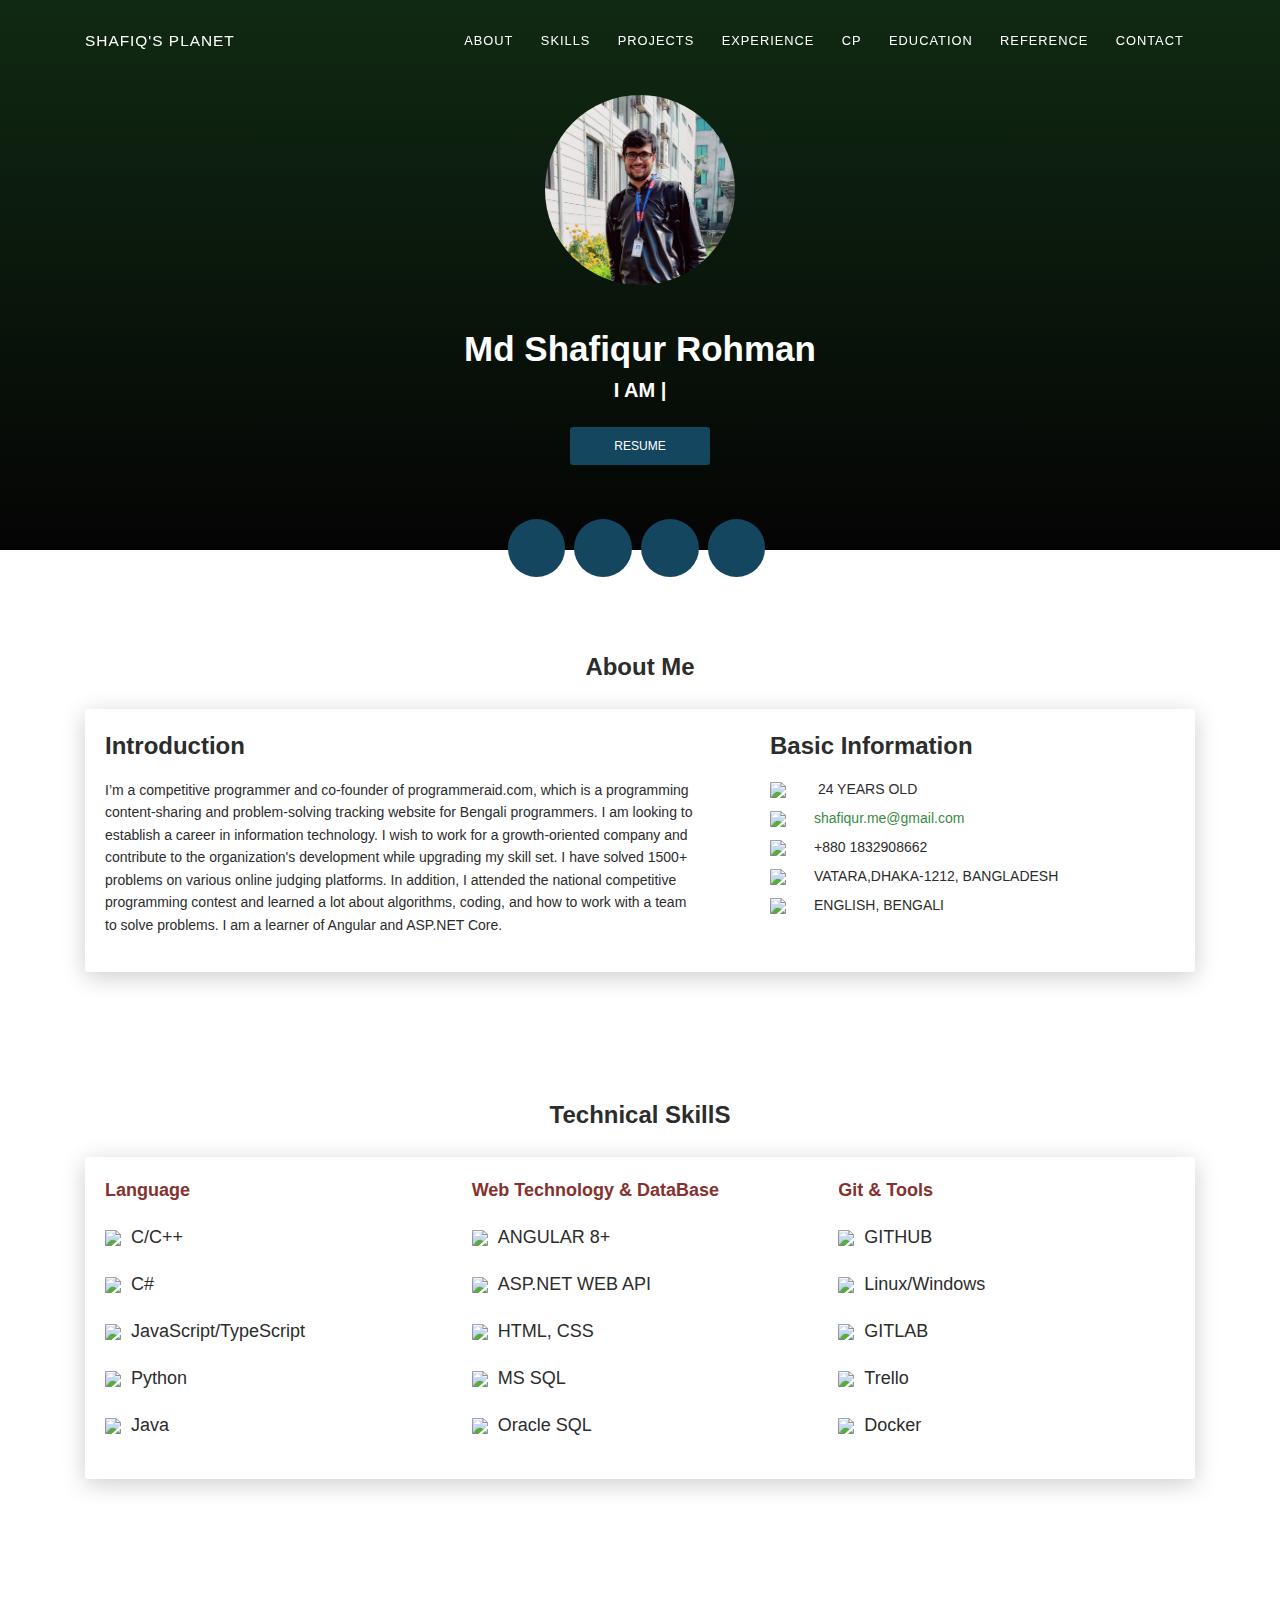
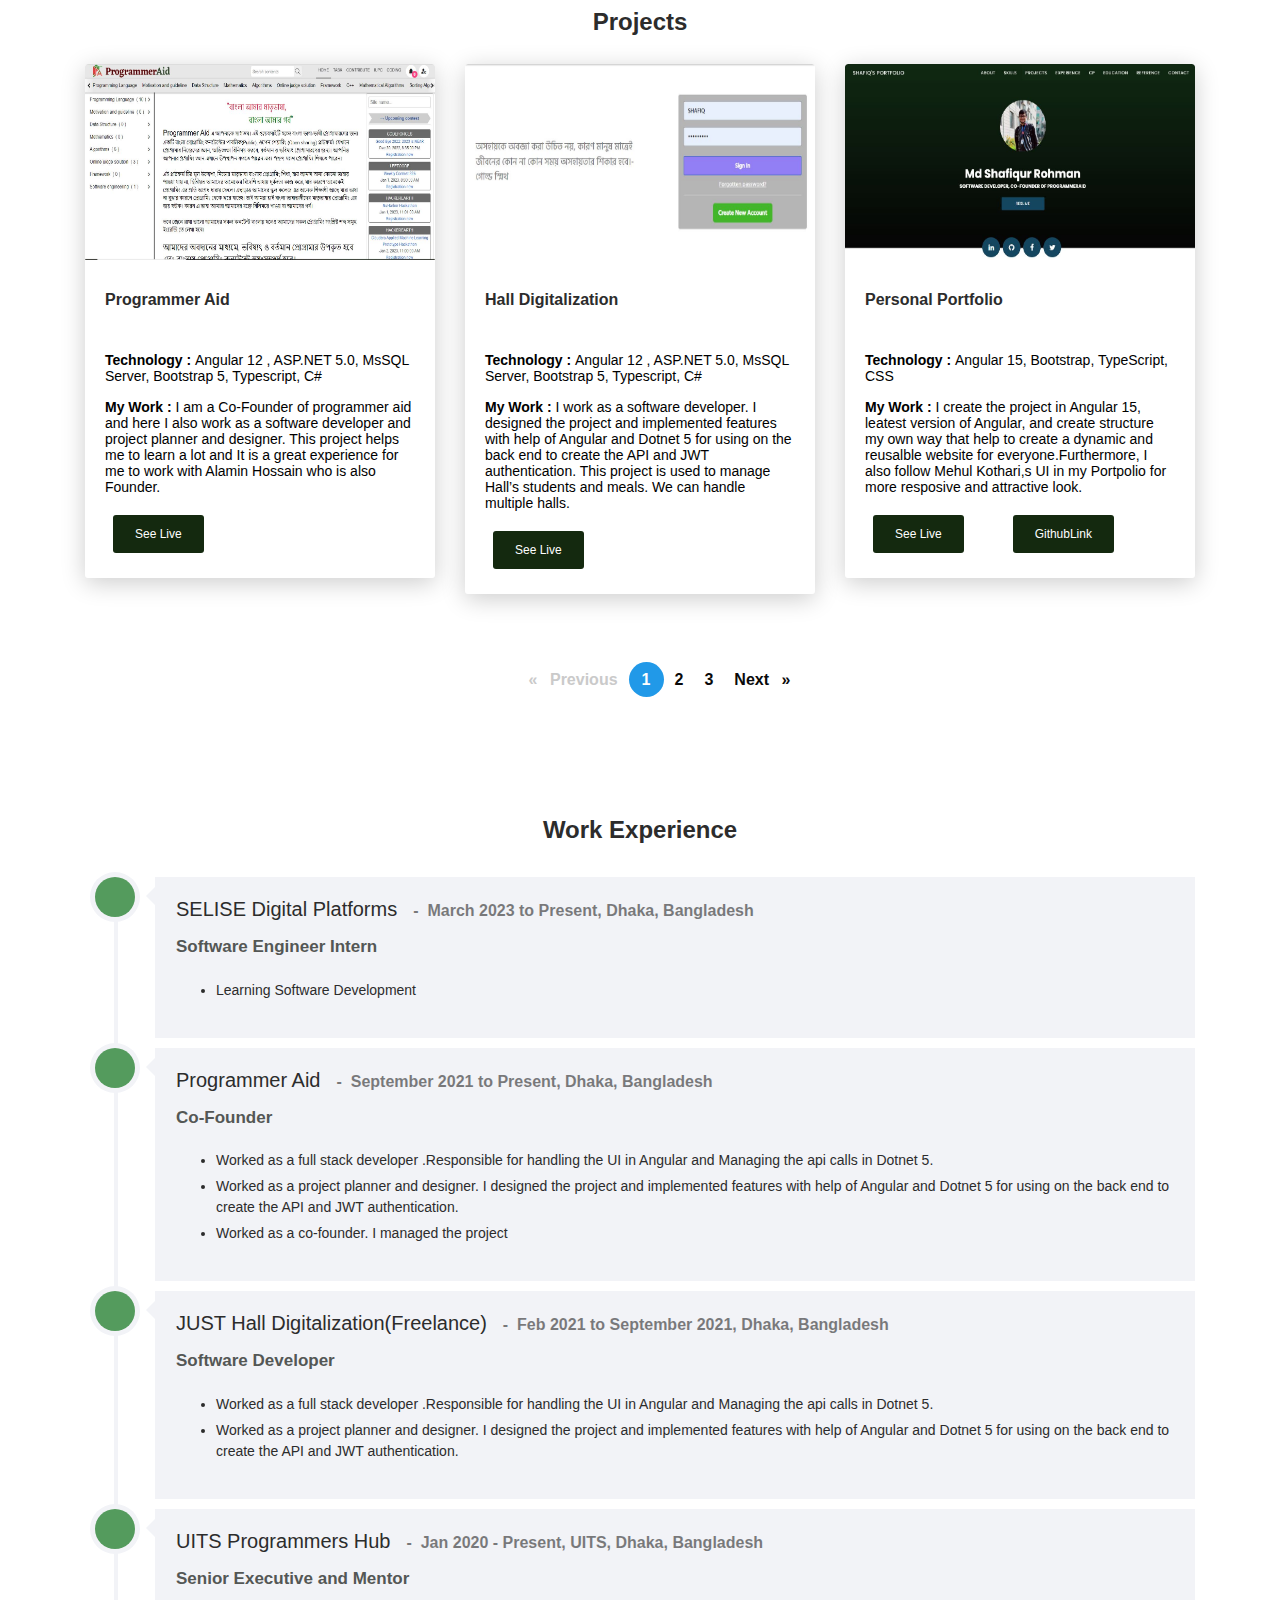
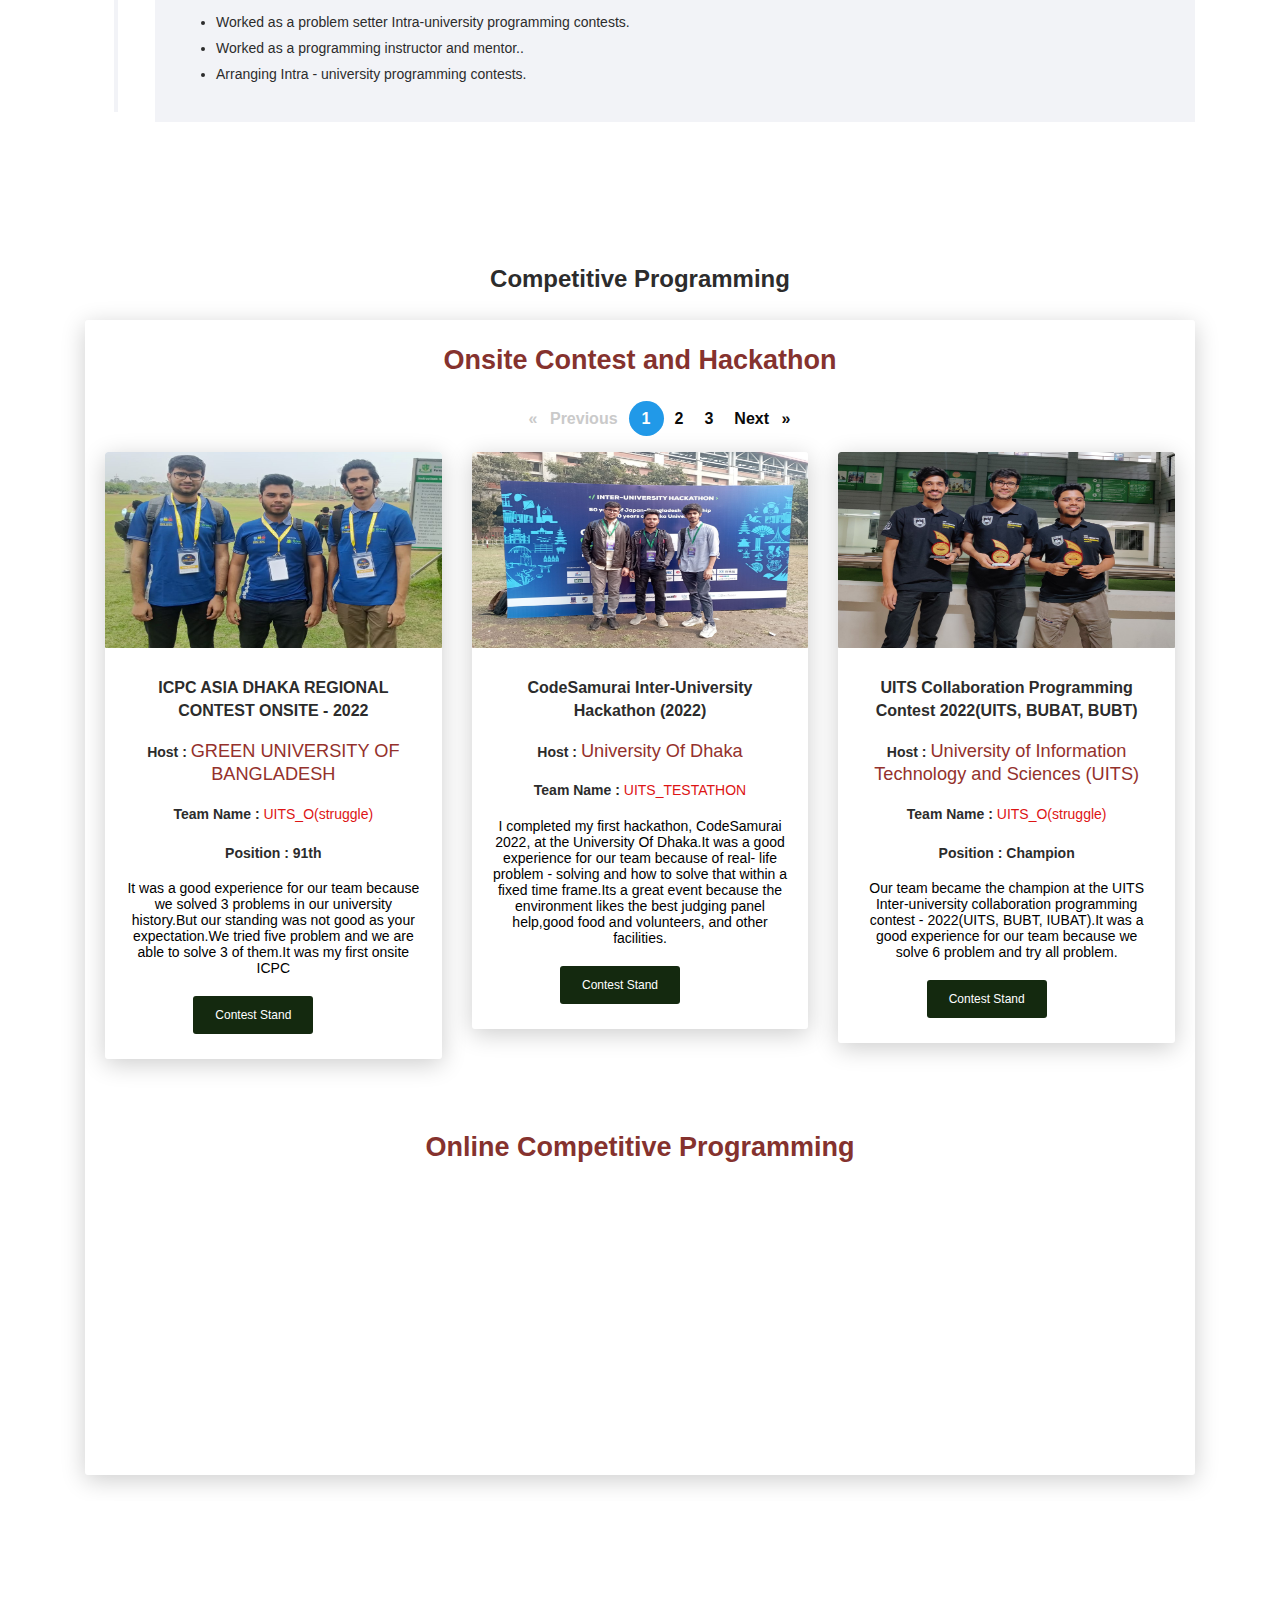
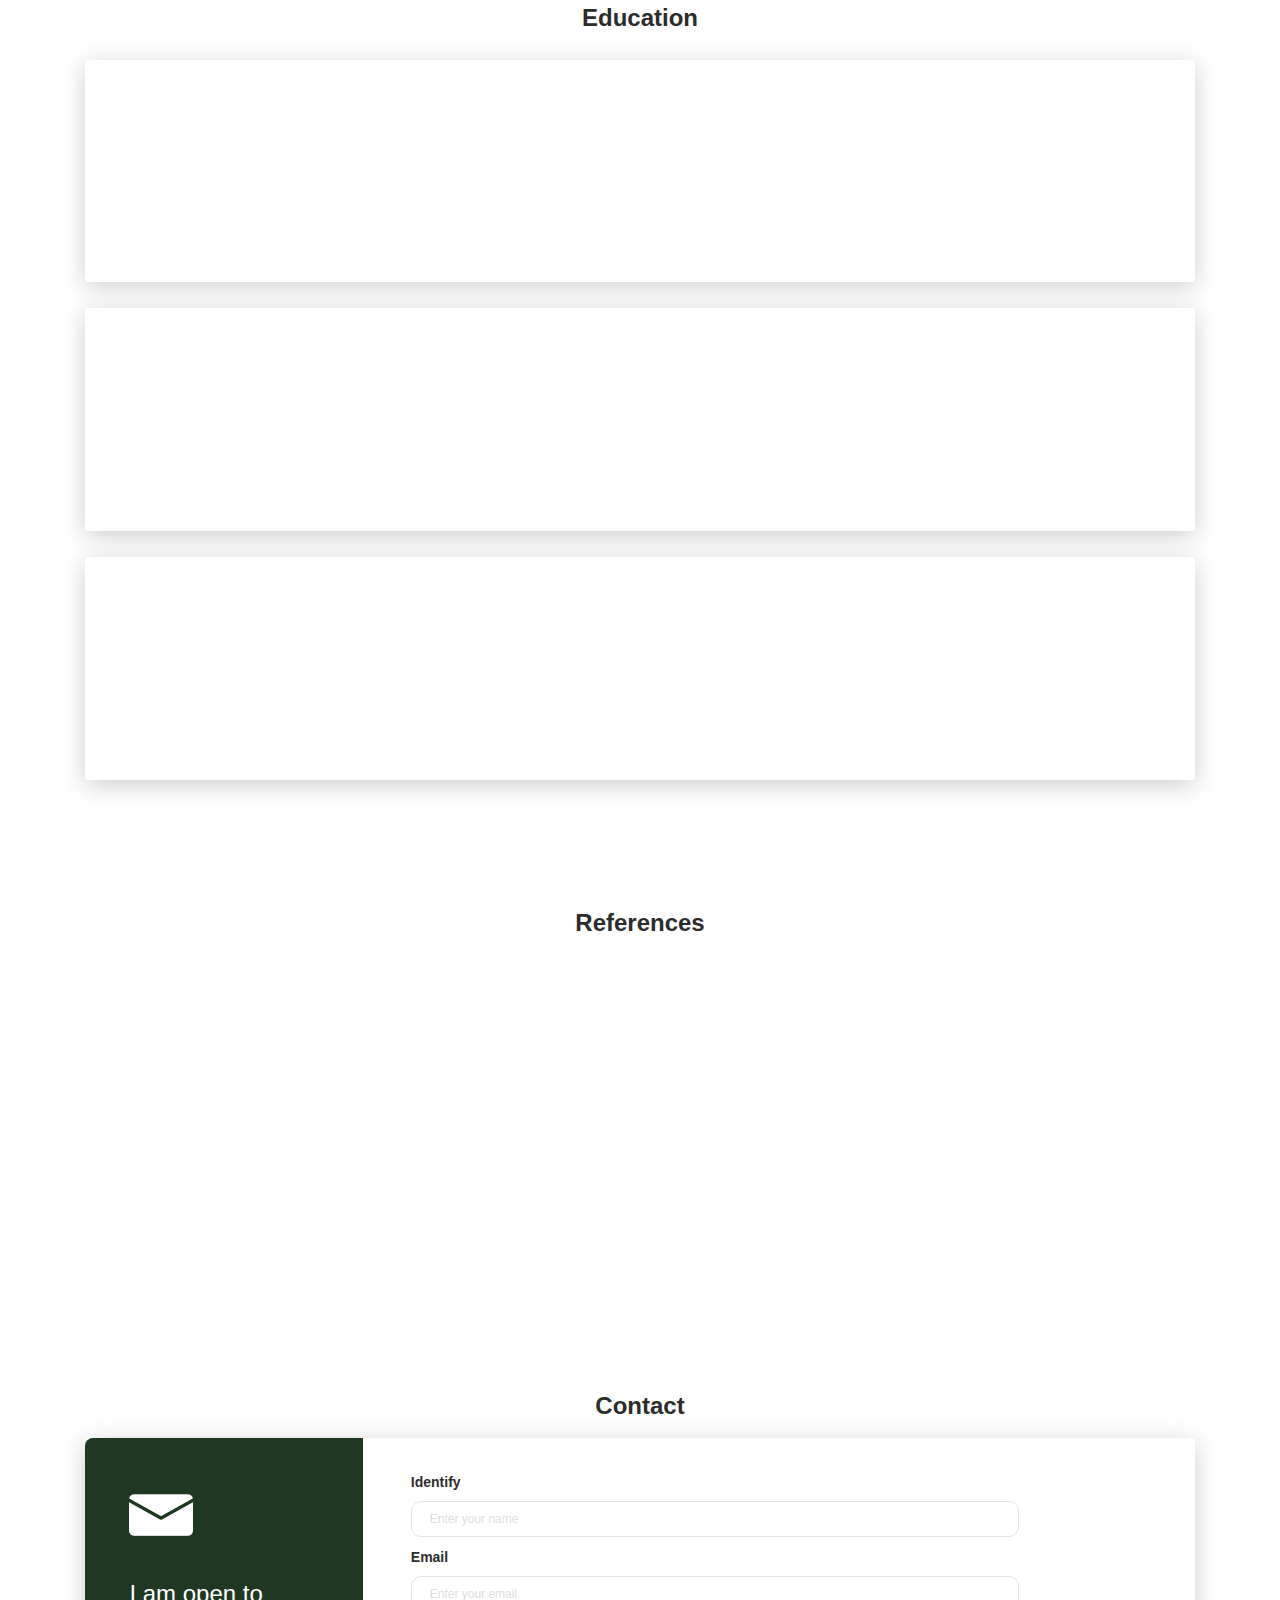
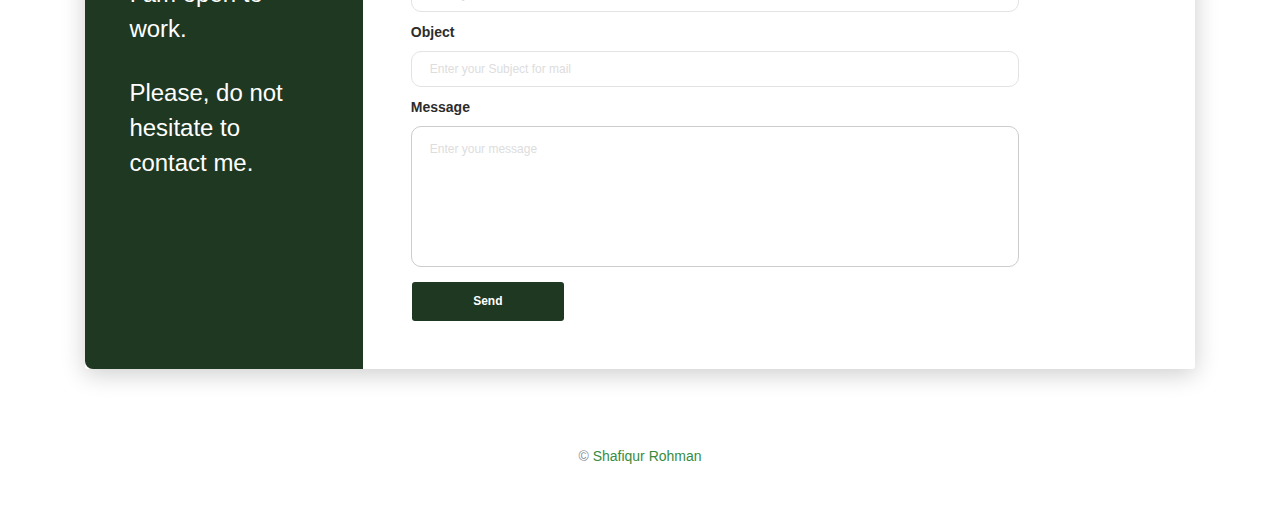
==== index.html @ e302a1bf "change" ====
<!DOCTYPE html><html lang="en"><head>
  <meta charset="utf-8">
  <title>Shafiqur Rohman's Portfolio | Co-founder of Programmer Aid </title>
  <base href="/">
  <meta name="viewport" content="width=device-width, initial-scale=1">
  <meta name="description" content="Shafiqur Rohman">
  <meta name="description" content="Shafiqur Rahman">
  <meta name="description" content="Programmer Aid">
  <meta name="description" content="Shafiqur Rohman's Portfolio | Software Developer | Co-founder of Programmer Aid">
  <meta name="keywords" content="portfolio, Angular-15, Personal Portfolio">
  <meta name="keywords" content="Shafiqur Rohman | Shafiqur Rahman">
  <meta property="og:title" content="Shafiqur Rohman's Portfolio | Software Developer | Co-founder of Programmer Aid ">
  <meta property="og:title" content="Shafiqur Rohman">
  <meta property="og:title" content="Shafiqur Rahman">
  <meta property="og:title" content="Programmer Aid">
  <meta property="og:type" content="website">
  <link href="https://maxcdn.bootstrapcdn.com/font-awesome/latest/css/font-awesome.min.css" rel="stylesheet">
  <link href="./assets/css/aos.css" rel="stylesheet" media="print" onload="this.media='all'"><noscript><link rel="stylesheet" href="./assets/css/aos.css"></noscript>
  <style>@media print{*,::after,::before{text-shadow:none!important;box-shadow:none!important}}html{box-sizing:border-box;font-family:sans-serif;line-height:1.15;-webkit-text-size-adjust:100%;-ms-text-size-adjust:100%;-ms-overflow-style:scrollbar;-webkit-tap-highlight-color:transparent}*,::after,::before{box-sizing:inherit}@-ms-viewport{width:device-width}body{margin:0;font-family:-apple-system,BlinkMacSystemFont,"Segoe UI",Roboto,"Helvetica Neue",Arial,sans-serif;font-size:1rem;font-weight:400;line-height:1.5;color:#212529;background-color:#fff}@-webkit-keyframes progress-bar-stripes{from{background-position:1rem 0}to{background-position:0 0}}</style><link href="./assets/css/bootstrap.min.css" rel="stylesheet" media="print" onload="this.media='all'"><noscript><link rel="stylesheet" href="./assets/css/bootstrap.min.css"></noscript>
  <style>body{color:#2c2c2c;font-size:14px;font-family:"Montserrat", "Helvetica Neue", Arial, sans-serif;-moz-osx-font-smoothing:grayscale;-webkit-font-smoothing:antialiased}@-webkit-keyframes nc-icon-spin{0%{-webkit-transform:rotate(0deg)}100%{-webkit-transform:rotate(360deg)}}@media screen and (max-width: 991px){@-webkit-keyframes topbar-x{0%{top:0px;-webkit-transform:rotate(0deg)}45%{top:6px;-webkit-transform:rotate(145deg)}75%{-webkit-transform:rotate(130deg)}100%{-webkit-transform:rotate(135deg)}}@-webkit-keyframes topbar-back{0%{top:6px;-webkit-transform:rotate(135deg)}45%{-webkit-transform:rotate(-10deg)}75%{-webkit-transform:rotate(5deg)}100%{top:0px;-webkit-transform:rotate(0)}}@-webkit-keyframes bottombar-x{0%{bottom:0px;-webkit-transform:rotate(0deg)}45%{bottom:6px;-webkit-transform:rotate(-145deg)}75%{-webkit-transform:rotate(-130deg)}100%{-webkit-transform:rotate(-135deg)}}@-webkit-keyframes bottombar-back{0%{bottom:6px;-webkit-transform:rotate(-135deg)}45%{-webkit-transform:rotate(10deg)}75%{-webkit-transform:rotate(-5deg)}100%{bottom:0px;-webkit-transform:rotate(0)}}@-webkit-keyframes fadeIn{0%{opacity:0}100%{opacity:1}}@-webkit-keyframes topbar-x{0%{top:0px;-webkit-transform:rotate(0deg)}45%{top:6px;-webkit-transform:rotate(145deg)}75%{-webkit-transform:rotate(130deg)}100%{-webkit-transform:rotate(135deg)}}@-webkit-keyframes topbar-back{0%{top:6px;-webkit-transform:rotate(135deg)}45%{-webkit-transform:rotate(-10deg)}75%{-webkit-transform:rotate(5deg)}100%{top:0px;-webkit-transform:rotate(0)}}@-webkit-keyframes bottombar-x{0%{bottom:0px;-webkit-transform:rotate(0deg)}45%{bottom:6px;-webkit-transform:rotate(-145deg)}75%{-webkit-transform:rotate(-130deg)}100%{-webkit-transform:rotate(-135deg)}}@-webkit-keyframes bottombar-back{0%{bottom:6px;-webkit-transform:rotate(-135deg)}45%{-webkit-transform:rotate(10deg)}75%{-webkit-transform:rotate(-5deg)}100%{bottom:0px;-webkit-transform:rotate(0)}}@-webkit-keyframes fadeIn{0%{opacity:0}100%{opacity:1}}}@media screen and (min-width: 992px){@-webkit-keyframes topbar-x{0%{top:0px;-webkit-transform:rotate(0deg)}45%{top:6px;-webkit-transform:rotate(145deg)}75%{-webkit-transform:rotate(130deg)}100%{-webkit-transform:rotate(135deg)}}@-webkit-keyframes topbar-back{0%{top:6px;-webkit-transform:rotate(135deg)}45%{-webkit-transform:rotate(-10deg)}75%{-webkit-transform:rotate(5deg)}100%{top:0px;-webkit-transform:rotate(0)}}@-webkit-keyframes bottombar-x{0%{bottom:0px;-webkit-transform:rotate(0deg)}45%{bottom:6px;-webkit-transform:rotate(-145deg)}75%{-webkit-transform:rotate(-130deg)}100%{-webkit-transform:rotate(-135deg)}}@-webkit-keyframes bottombar-back{0%{bottom:6px;-webkit-transform:rotate(-135deg)}45%{-webkit-transform:rotate(10deg)}75%{-webkit-transform:rotate(-5deg)}100%{bottom:0px;-webkit-transform:rotate(0)}}@-webkit-keyframes fadeIn{0%{opacity:0}100%{opacity:1}}}@-webkit-keyframes pulsate{0%{-webkit-transform:scale(0.6, 0.6);transform:scale(0.6, 0.6);opacity:0.0}50%{opacity:1.0}100%{-webkit-transform:scale(1, 1);transform:scale(1, 1);opacity:0.0}}</style><link href="./assets/css/main.css" rel="stylesheet" media="print" onload="this.media='all'"><noscript><link rel="stylesheet" href="./assets/css/main.css"></noscript>
  <link rel="icon" type="image/x-icon" href="assets/images/favicon.ico">
  <link rel="preconnect" href="https://fonts.googleapis.com">
  <link rel="preconnect" href="https://fonts.gstatic.com" crossorigin="">
  <style type="text/css">@font-face{font-family:'Poppins';font-style:italic;font-weight:400;font-display:swap;src:url(https://fonts.gstatic.com/s/poppins/v20/pxiGyp8kv8JHgFVrJJLucXtAOvWDSHFF.woff2) format('woff2');unicode-range:U+0900-097F, U+1CD0-1CF9, U+200C-200D, U+20A8, U+20B9, U+25CC, U+A830-A839, U+A8E0-A8FF;}@font-face{font-family:'Poppins';font-style:italic;font-weight:400;font-display:swap;src:url(https://fonts.gstatic.com/s/poppins/v20/pxiGyp8kv8JHgFVrJJLufntAOvWDSHFF.woff2) format('woff2');unicode-range:U+0100-02AF, U+0304, U+0308, U+0329, U+1E00-1E9F, U+1EF2-1EFF, U+2020, U+20A0-20AB, U+20AD-20CF, U+2113, U+2C60-2C7F, U+A720-A7FF;}@font-face{font-family:'Poppins';font-style:italic;font-weight:400;font-display:swap;src:url(https://fonts.gstatic.com/s/poppins/v20/pxiGyp8kv8JHgFVrJJLucHtAOvWDSA.woff2) format('woff2');unicode-range:U+0000-00FF, U+0131, U+0152-0153, U+02BB-02BC, U+02C6, U+02DA, U+02DC, U+0304, U+0308, U+0329, U+2000-206F, U+2074, U+20AC, U+2122, U+2191, U+2193, U+2212, U+2215, U+FEFF, U+FFFD;}@font-face{font-family:'Poppins';font-style:italic;font-weight:500;font-display:swap;src:url(https://fonts.gstatic.com/s/poppins/v20/pxiDyp8kv8JHgFVrJJLmg1hVFteOYktMqlap.woff2) format('woff2');unicode-range:U+0900-097F, U+1CD0-1CF9, U+200C-200D, U+20A8, U+20B9, U+25CC, U+A830-A839, U+A8E0-A8FF;}@font-face{font-family:'Poppins';font-style:italic;font-weight:500;font-display:swap;src:url(https://fonts.gstatic.com/s/poppins/v20/pxiDyp8kv8JHgFVrJJLmg1hVGdeOYktMqlap.woff2) format('woff2');unicode-range:U+0100-02AF, U+0304, U+0308, U+0329, U+1E00-1E9F, U+1EF2-1EFF, U+2020, U+20A0-20AB, U+20AD-20CF, U+2113, U+2C60-2C7F, U+A720-A7FF;}@font-face{font-family:'Poppins';font-style:italic;font-weight:500;font-display:swap;src:url(https://fonts.gstatic.com/s/poppins/v20/pxiDyp8kv8JHgFVrJJLmg1hVF9eOYktMqg.woff2) format('woff2');unicode-range:U+0000-00FF, U+0131, U+0152-0153, U+02BB-02BC, U+02C6, U+02DA, U+02DC, U+0304, U+0308, U+0329, U+2000-206F, U+2074, U+20AC, U+2122, U+2191, U+2193, U+2212, U+2215, U+FEFF, U+FFFD;}@font-face{font-family:'Poppins';font-style:italic;font-weight:600;font-display:swap;src:url(https://fonts.gstatic.com/s/poppins/v20/pxiDyp8kv8JHgFVrJJLmr19VFteOYktMqlap.woff2) format('woff2');unicode-range:U+0900-097F, U+1CD0-1CF9, U+200C-200D, U+20A8, U+20B9, U+25CC, U+A830-A839, U+A8E0-A8FF;}@font-face{font-family:'Poppins';font-style:italic;font-weight:600;font-display:swap;src:url(https://fonts.gstatic.com/s/poppins/v20/pxiDyp8kv8JHgFVrJJLmr19VGdeOYktMqlap.woff2) format('woff2');unicode-range:U+0100-02AF, U+0304, U+0308, U+0329, U+1E00-1E9F, U+1EF2-1EFF, U+2020, U+20A0-20AB, U+20AD-20CF, U+2113, U+2C60-2C7F, U+A720-A7FF;}@font-face{font-family:'Poppins';font-style:italic;font-weight:600;font-display:swap;src:url(https://fonts.gstatic.com/s/poppins/v20/pxiDyp8kv8JHgFVrJJLmr19VF9eOYktMqg.woff2) format('woff2');unicode-range:U+0000-00FF, U+0131, U+0152-0153, U+02BB-02BC, U+02C6, U+02DA, U+02DC, U+0304, U+0308, U+0329, U+2000-206F, U+2074, U+20AC, U+2122, U+2191, U+2193, U+2212, U+2215, U+FEFF, U+FFFD;}@font-face{font-family:'Poppins';font-style:italic;font-weight:700;font-display:swap;src:url(https://fonts.gstatic.com/s/poppins/v20/pxiDyp8kv8JHgFVrJJLmy15VFteOYktMqlap.woff2) format('woff2');unicode-range:U+0900-097F, U+1CD0-1CF9, U+200C-200D, U+20A8, U+20B9, U+25CC, U+A830-A839, U+A8E0-A8FF;}@font-face{font-family:'Poppins';font-style:italic;font-weight:700;font-display:swap;src:url(https://fonts.gstatic.com/s/poppins/v20/pxiDyp8kv8JHgFVrJJLmy15VGdeOYktMqlap.woff2) format('woff2');unicode-range:U+0100-02AF, U+0304, U+0308, U+0329, U+1E00-1E9F, U+1EF2-1EFF, U+2020, U+20A0-20AB, U+20AD-20CF, U+2113, U+2C60-2C7F, U+A720-A7FF;}@font-face{font-family:'Poppins';font-style:italic;font-weight:700;font-display:swap;src:url(https://fonts.gstatic.com/s/poppins/v20/pxiDyp8kv8JHgFVrJJLmy15VF9eOYktMqg.woff2) format('woff2');unicode-range:U+0000-00FF, U+0131, U+0152-0153, U+02BB-02BC, U+02C6, U+02DA, U+02DC, U+0304, U+0308, U+0329, U+2000-206F, U+2074, U+20AC, U+2122, U+2191, U+2193, U+2212, U+2215, U+FEFF, U+FFFD;}@font-face{font-family:'Poppins';font-style:normal;font-weight:400;font-display:swap;src:url(https://fonts.gstatic.com/s/poppins/v20/pxiEyp8kv8JHgFVrJJbecnFHGPezSQ.woff2) format('woff2');unicode-range:U+0900-097F, U+1CD0-1CF9, U+200C-200D, U+20A8, U+20B9, U+25CC, U+A830-A839, U+A8E0-A8FF;}@font-face{font-family:'Poppins';font-style:normal;font-weight:400;font-display:swap;src:url(https://fonts.gstatic.com/s/poppins/v20/pxiEyp8kv8JHgFVrJJnecnFHGPezSQ.woff2) format('woff2');unicode-range:U+0100-02AF, U+0304, U+0308, U+0329, U+1E00-1E9F, U+1EF2-1EFF, U+2020, U+20A0-20AB, U+20AD-20CF, U+2113, U+2C60-2C7F, U+A720-A7FF;}@font-face{font-family:'Poppins';font-style:normal;font-weight:400;font-display:swap;src:url(https://fonts.gstatic.com/s/poppins/v20/pxiEyp8kv8JHgFVrJJfecnFHGPc.woff2) format('woff2');unicode-range:U+0000-00FF, U+0131, U+0152-0153, U+02BB-02BC, U+02C6, U+02DA, U+02DC, U+0304, U+0308, U+0329, U+2000-206F, U+2074, U+20AC, U+2122, U+2191, U+2193, U+2212, U+2215, U+FEFF, U+FFFD;}@font-face{font-family:'Poppins';font-style:normal;font-weight:500;font-display:swap;src:url(https://fonts.gstatic.com/s/poppins/v20/pxiByp8kv8JHgFVrLGT9Z11lFd2JQEl8qw.woff2) format('woff2');unicode-range:U+0900-097F, U+1CD0-1CF9, U+200C-200D, U+20A8, U+20B9, U+25CC, U+A830-A839, U+A8E0-A8FF;}@font-face{font-family:'Poppins';font-style:normal;font-weight:500;font-display:swap;src:url(https://fonts.gstatic.com/s/poppins/v20/pxiByp8kv8JHgFVrLGT9Z1JlFd2JQEl8qw.woff2) format('woff2');unicode-range:U+0100-02AF, U+0304, U+0308, U+0329, U+1E00-1E9F, U+1EF2-1EFF, U+2020, U+20A0-20AB, U+20AD-20CF, U+2113, U+2C60-2C7F, U+A720-A7FF;}@font-face{font-family:'Poppins';font-style:normal;font-weight:500;font-display:swap;src:url(https://fonts.gstatic.com/s/poppins/v20/pxiByp8kv8JHgFVrLGT9Z1xlFd2JQEk.woff2) format('woff2');unicode-range:U+0000-00FF, U+0131, U+0152-0153, U+02BB-02BC, U+02C6, U+02DA, U+02DC, U+0304, U+0308, U+0329, U+2000-206F, U+2074, U+20AC, U+2122, U+2191, U+2193, U+2212, U+2215, U+FEFF, U+FFFD;}@font-face{font-family:'Poppins';font-style:normal;font-weight:600;font-display:swap;src:url(https://fonts.gstatic.com/s/poppins/v20/pxiByp8kv8JHgFVrLEj6Z11lFd2JQEl8qw.woff2) format('woff2');unicode-range:U+0900-097F, U+1CD0-1CF9, U+200C-200D, U+20A8, U+20B9, U+25CC, U+A830-A839, U+A8E0-A8FF;}@font-face{font-family:'Poppins';font-style:normal;font-weight:600;font-display:swap;src:url(https://fonts.gstatic.com/s/poppins/v20/pxiByp8kv8JHgFVrLEj6Z1JlFd2JQEl8qw.woff2) format('woff2');unicode-range:U+0100-02AF, U+0304, U+0308, U+0329, U+1E00-1E9F, U+1EF2-1EFF, U+2020, U+20A0-20AB, U+20AD-20CF, U+2113, U+2C60-2C7F, U+A720-A7FF;}@font-face{font-family:'Poppins';font-style:normal;font-weight:600;font-display:swap;src:url(https://fonts.gstatic.com/s/poppins/v20/pxiByp8kv8JHgFVrLEj6Z1xlFd2JQEk.woff2) format('woff2');unicode-range:U+0000-00FF, U+0131, U+0152-0153, U+02BB-02BC, U+02C6, U+02DA, U+02DC, U+0304, U+0308, U+0329, U+2000-206F, U+2074, U+20AC, U+2122, U+2191, U+2193, U+2212, U+2215, U+FEFF, U+FFFD;}@font-face{font-family:'Poppins';font-style:normal;font-weight:700;font-display:swap;src:url(https://fonts.gstatic.com/s/poppins/v20/pxiByp8kv8JHgFVrLCz7Z11lFd2JQEl8qw.woff2) format('woff2');unicode-range:U+0900-097F, U+1CD0-1CF9, U+200C-200D, U+20A8, U+20B9, U+25CC, U+A830-A839, U+A8E0-A8FF;}@font-face{font-family:'Poppins';font-style:normal;font-weight:700;font-display:swap;src:url(https://fonts.gstatic.com/s/poppins/v20/pxiByp8kv8JHgFVrLCz7Z1JlFd2JQEl8qw.woff2) format('woff2');unicode-range:U+0100-02AF, U+0304, U+0308, U+0329, U+1E00-1E9F, U+1EF2-1EFF, U+2020, U+20A0-20AB, U+20AD-20CF, U+2113, U+2C60-2C7F, U+A720-A7FF;}@font-face{font-family:'Poppins';font-style:normal;font-weight:700;font-display:swap;src:url(https://fonts.gstatic.com/s/poppins/v20/pxiByp8kv8JHgFVrLCz7Z1xlFd2JQEk.woff2) format('woff2');unicode-range:U+0000-00FF, U+0131, U+0152-0153, U+02BB-02BC, U+02C6, U+02DA, U+02DC, U+0304, U+0308, U+0329, U+2000-206F, U+2074, U+20AC, U+2122, U+2191, U+2193, U+2212, U+2215, U+FEFF, U+FFFD;}</style>
<link rel="stylesheet" href="styles.f07b1ea1a02e3fae.css" media="print" onload="this.media='all'"><noscript><link rel="stylesheet" href="styles.f07b1ea1a02e3fae.css"></noscript></head>
<body>
  <app-root></app-root>
  <script src="./assets/js/core/jquery.3.2.1.min.js"></script>
  <script src="./assets/js/core/popper.min.js"></script>
  <script src="./assets/js/core/bootstrap.min.js"></script>
  <script src="./assets/js/now-ui-kit.js?v=1.1.0"></script>
  <script src="./assets/js/aos.js"></script>
  <script src="./assets/js/main.js"></script>
<script src="runtime.c699194db246cfea.js" type="module"></script><script src="polyfills.7de92956af76ebe9.js" type="module"></script><script src="main.ca60c7f29cdf6ca0.js" type="module"></script>

</body></html>
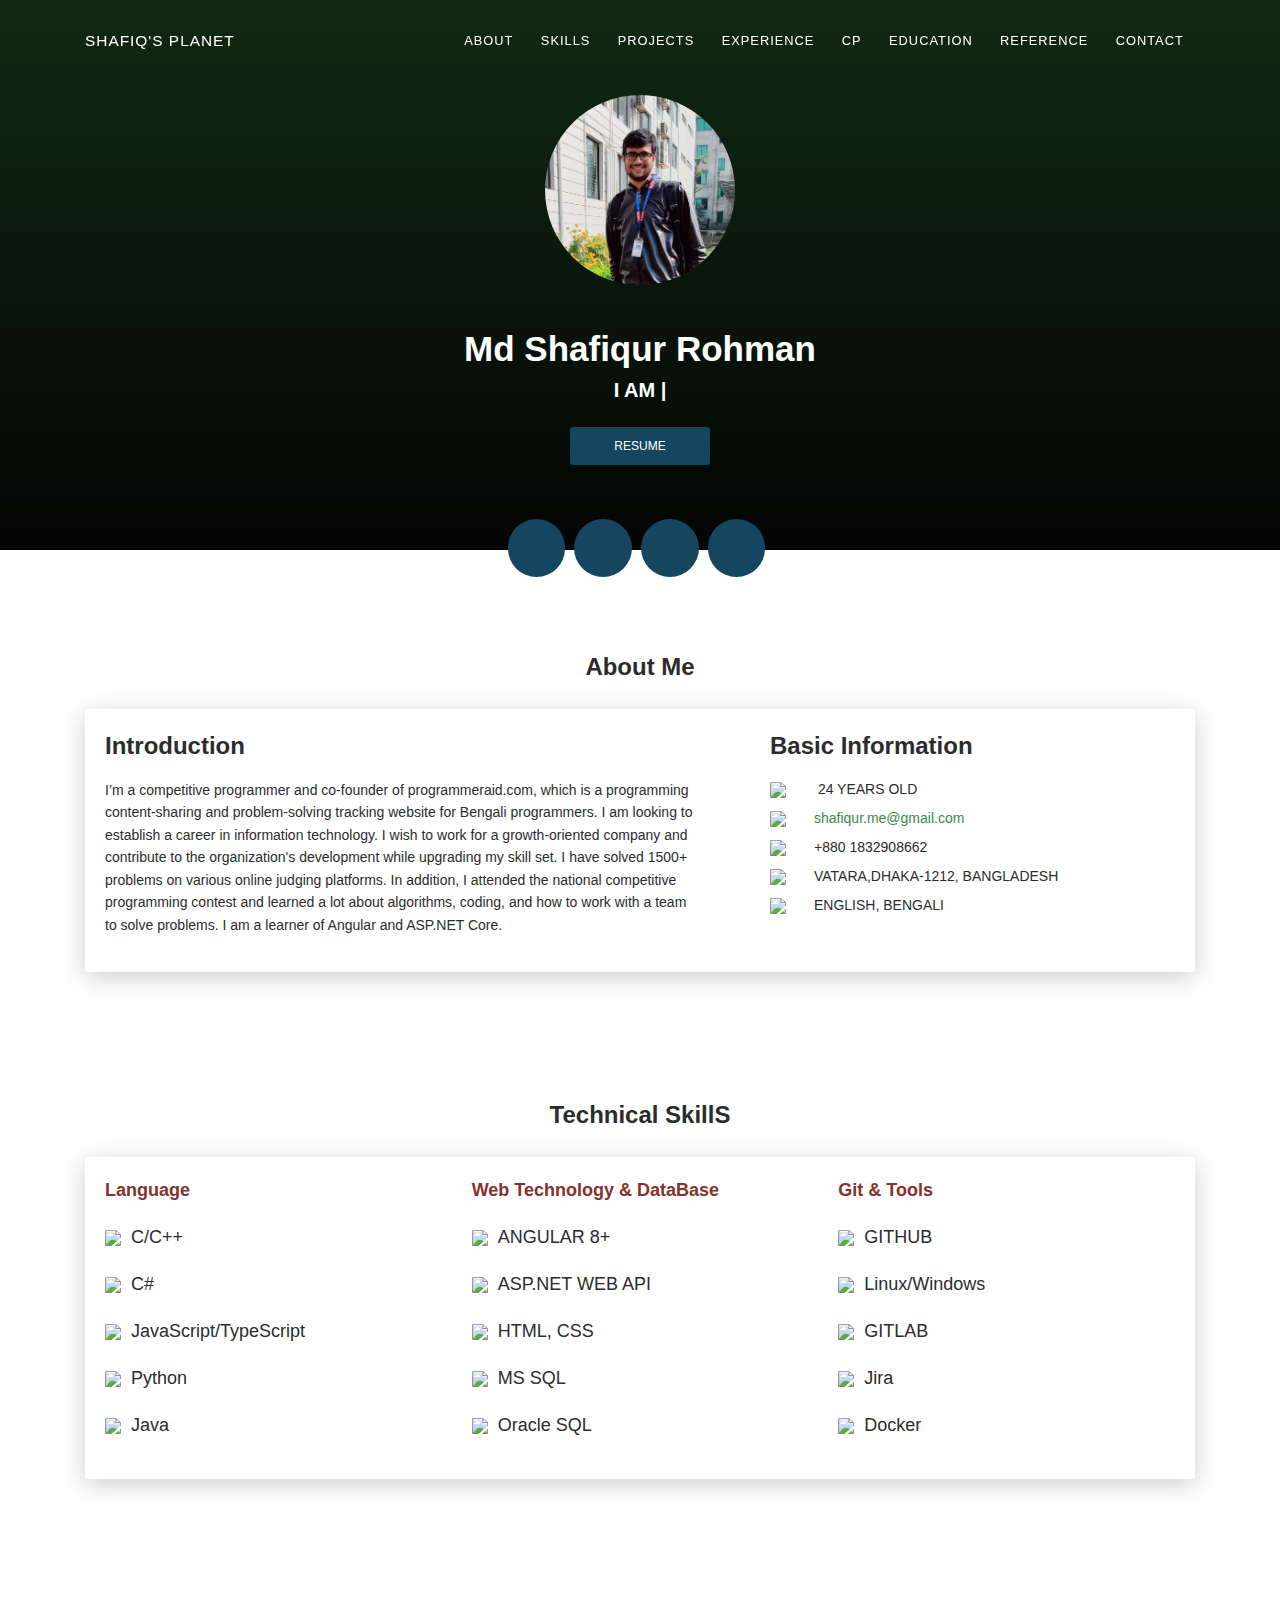
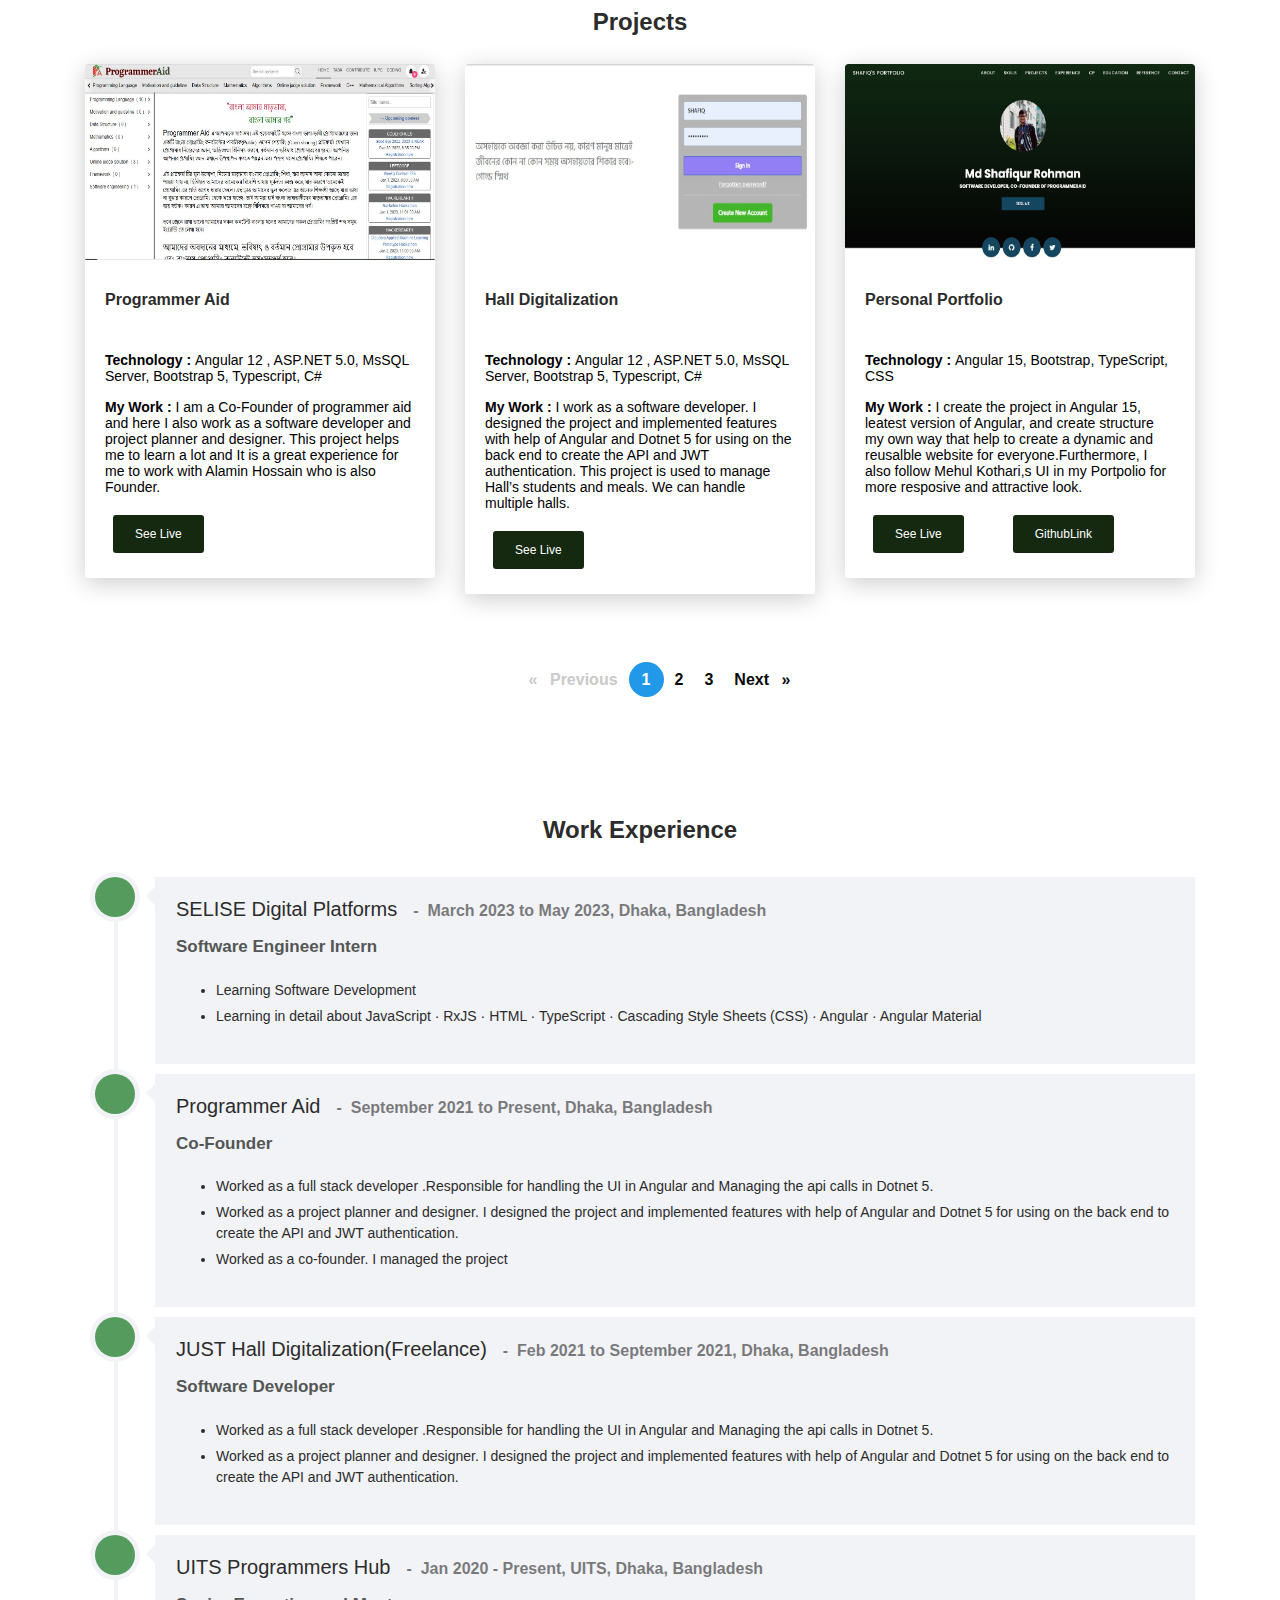
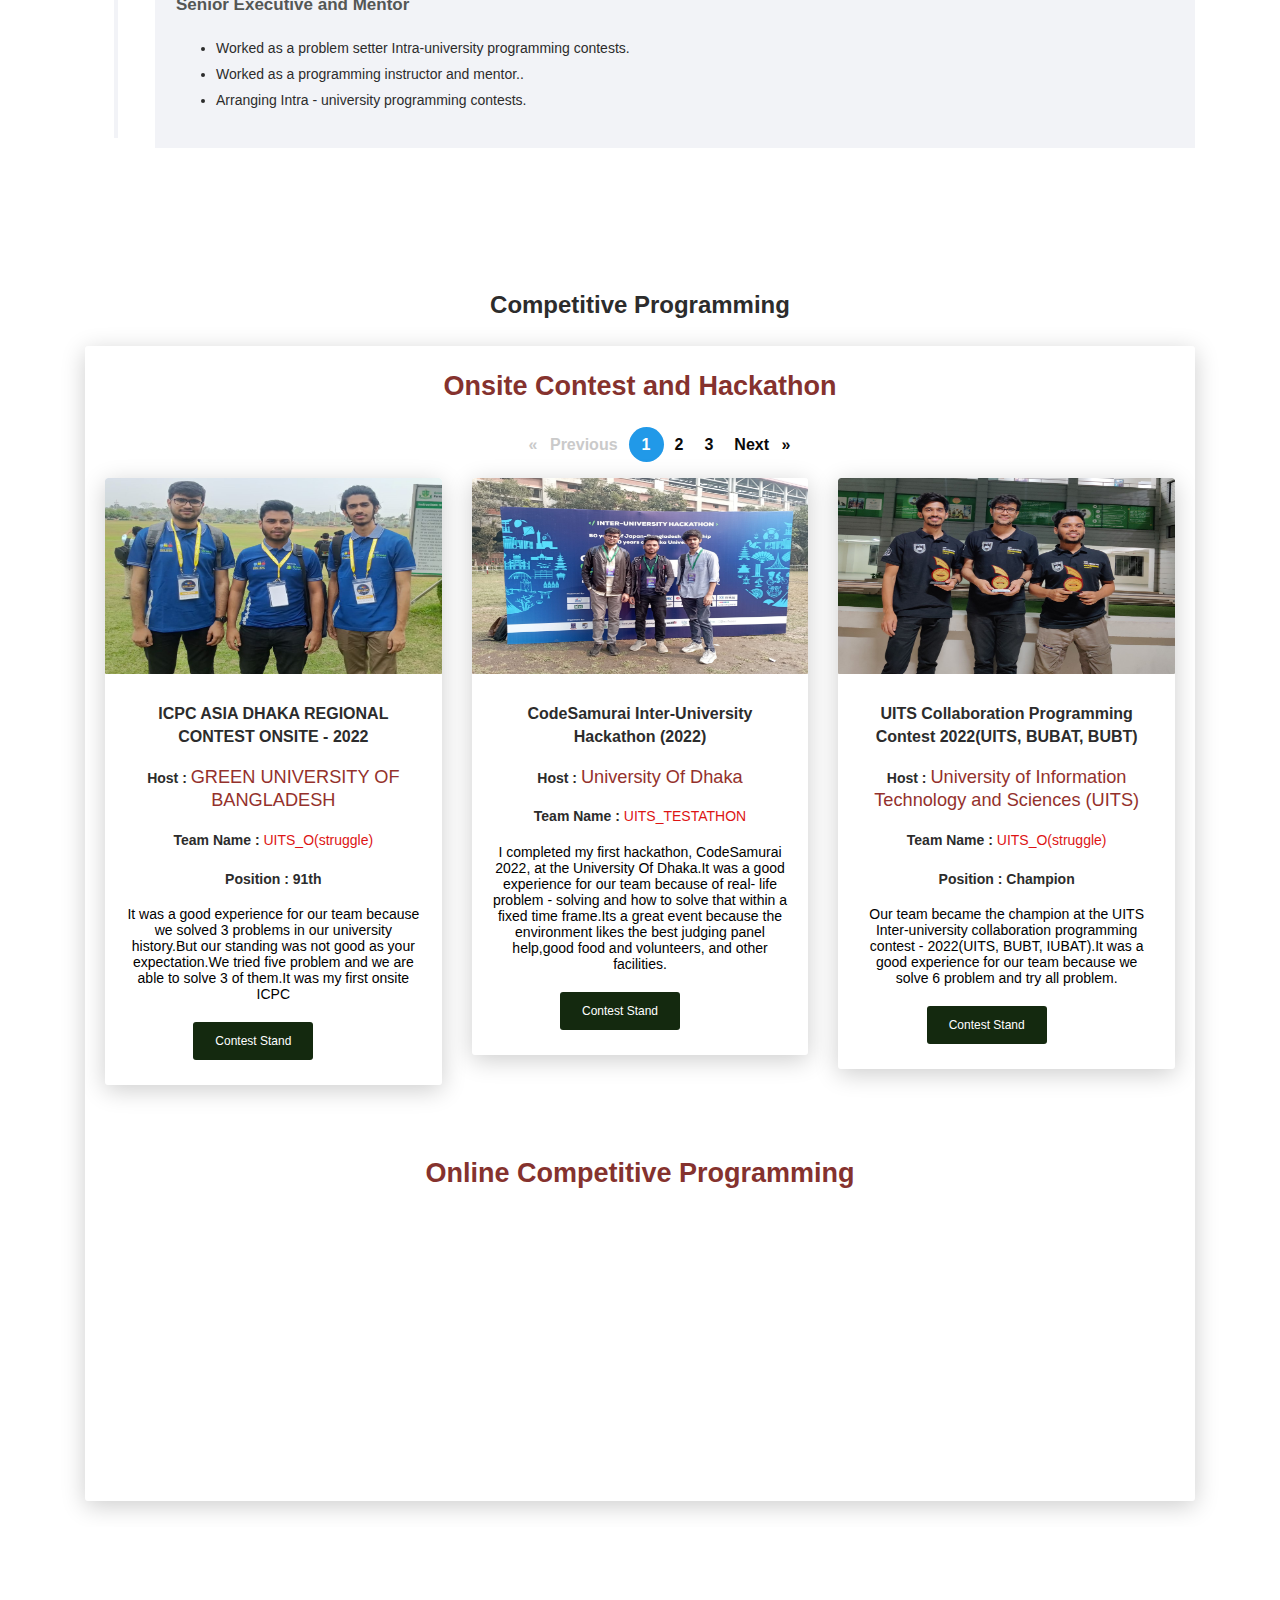
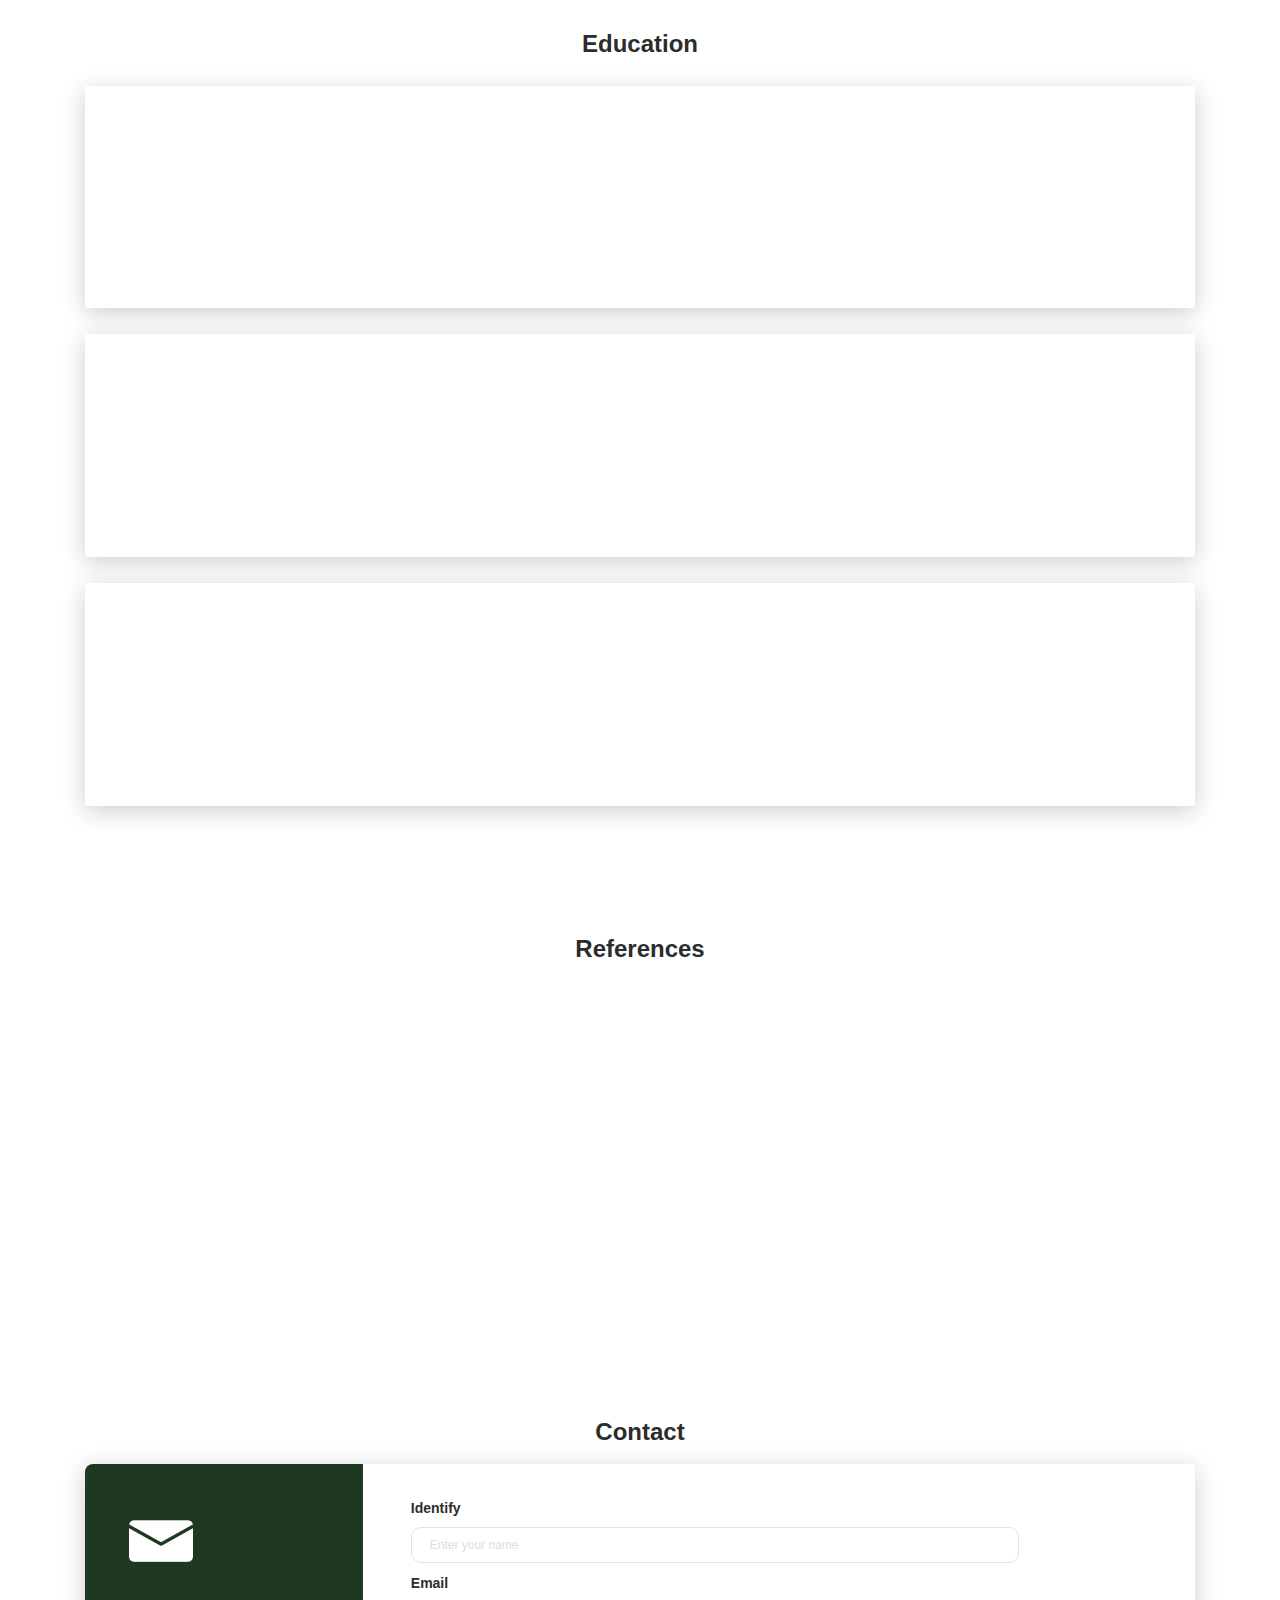
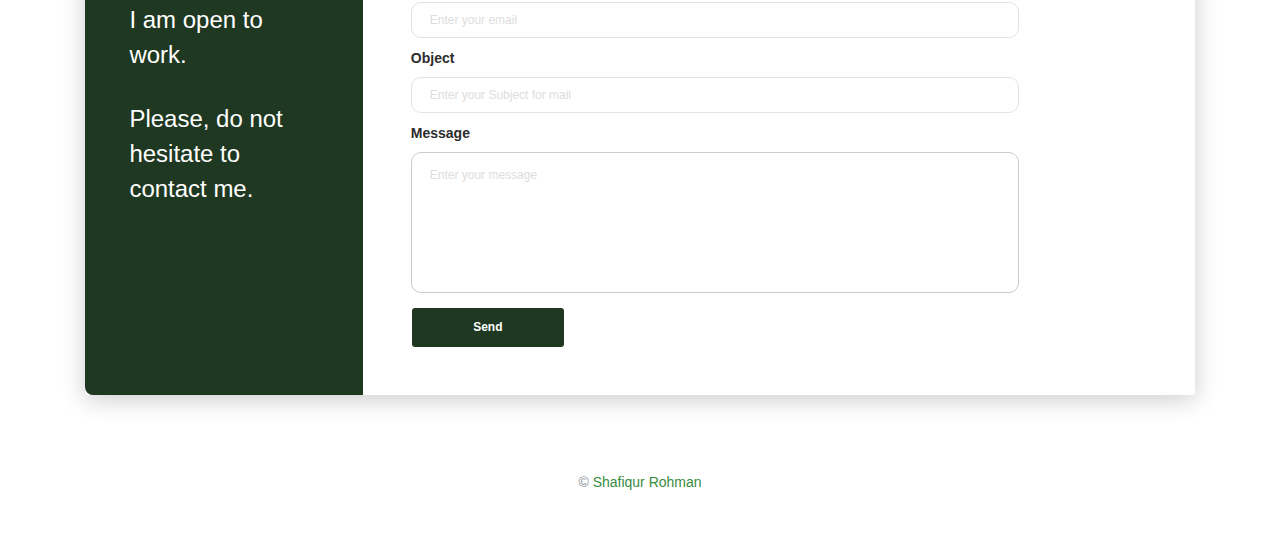
==== commit 887cf4b5: "last updated" ====
--- a/index.html
+++ b/index.html
@@ -1,6 +1,6 @@
 <!DOCTYPE html><html lang="en"><head>
   <meta charset="utf-8">
-  <title>Shafiqur Rohman's Portfolio | Co-founder of Programmer Aid </title>
+  <title>Software Engineer | Co-founder of Programmer Aid </title>
   <base href="/">
   <meta name="viewport" content="width=device-width, initial-scale=1">
   <meta name="description" content="Shafiqur Rohman">
@@ -31,6 +31,6 @@
   <script src="./assets/js/now-ui-kit.js?v=1.1.0"></script>
   <script src="./assets/js/aos.js"></script>
   <script src="./assets/js/main.js"></script>
-<script src="runtime.c699194db246cfea.js" type="module"></script><script src="polyfills.7de92956af76ebe9.js" type="module"></script><script src="main.ca60c7f29cdf6ca0.js" type="module"></script>
+<script src="runtime.c699194db246cfea.js" type="module"></script><script src="polyfills.7de92956af76ebe9.js" type="module"></script><script src="main.ef14a0c46a42bebb.js" type="module"></script>
 
-</body></html>
+</body></html>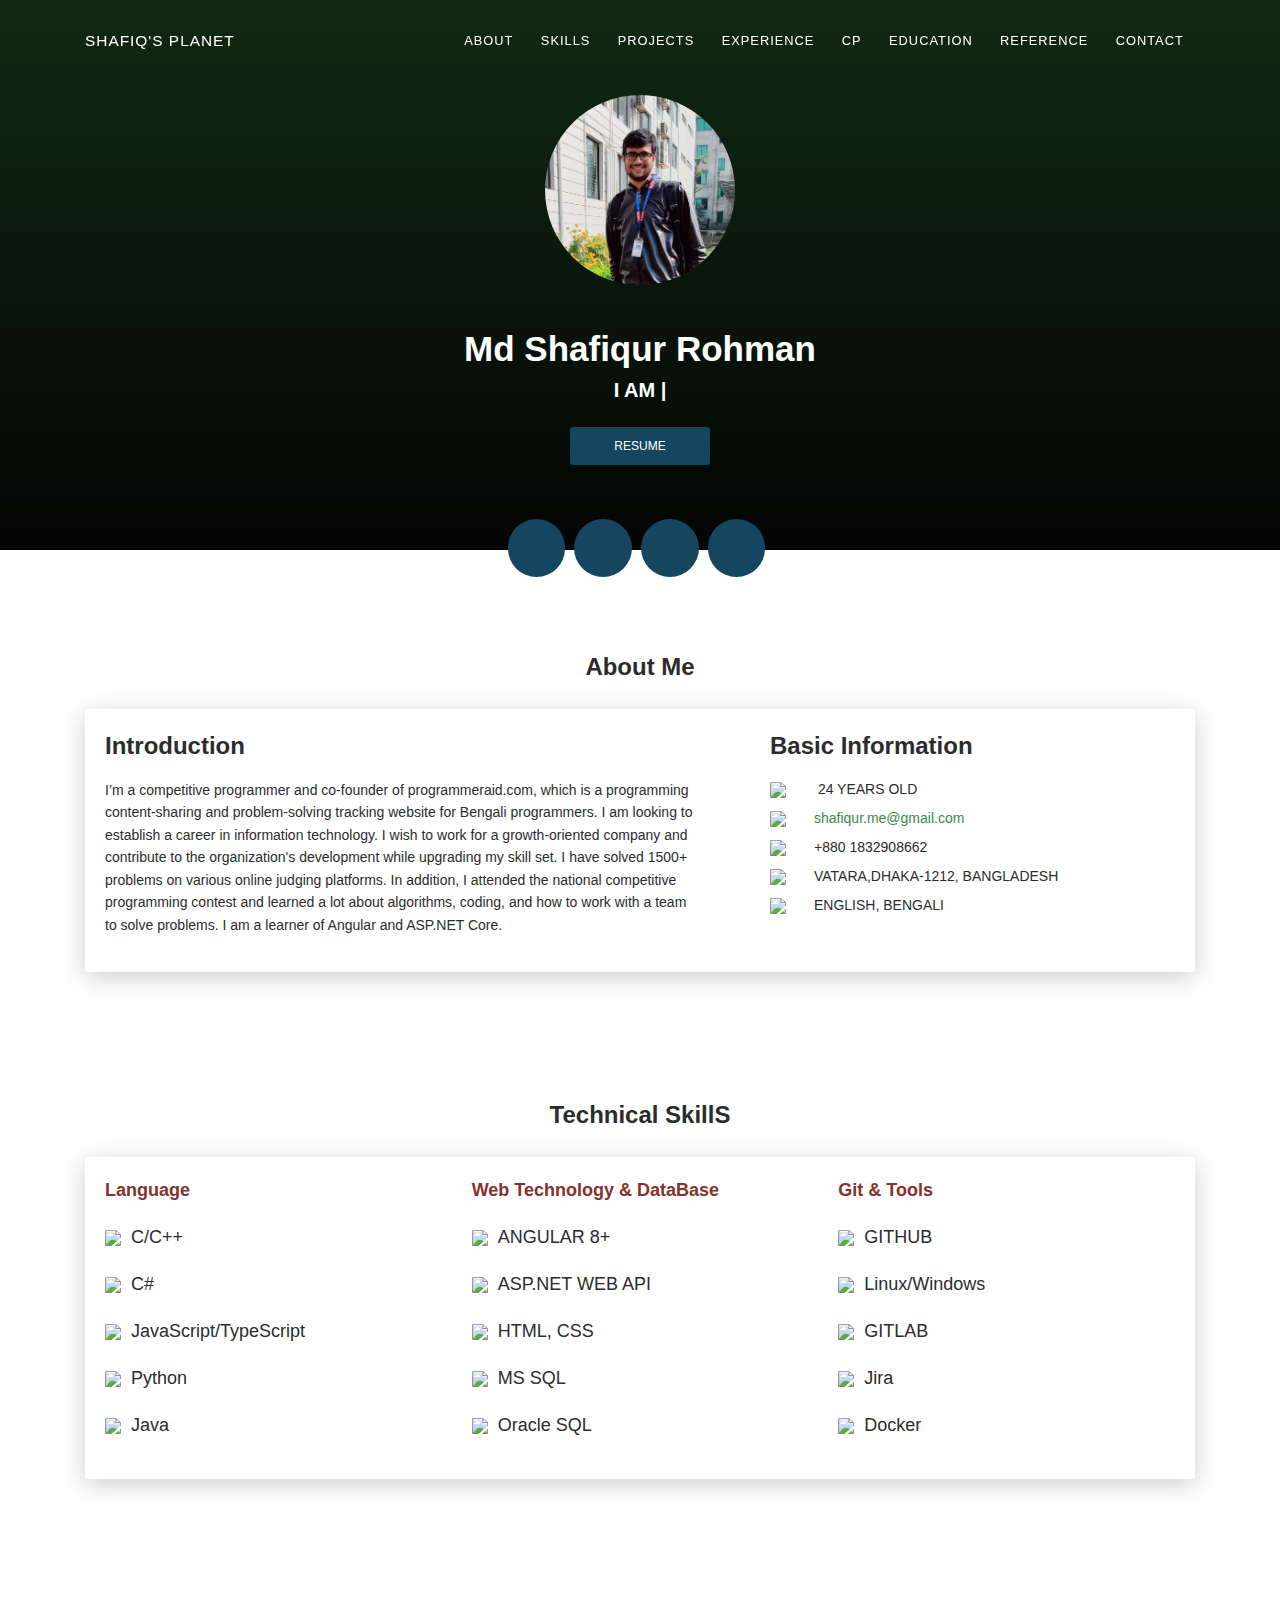
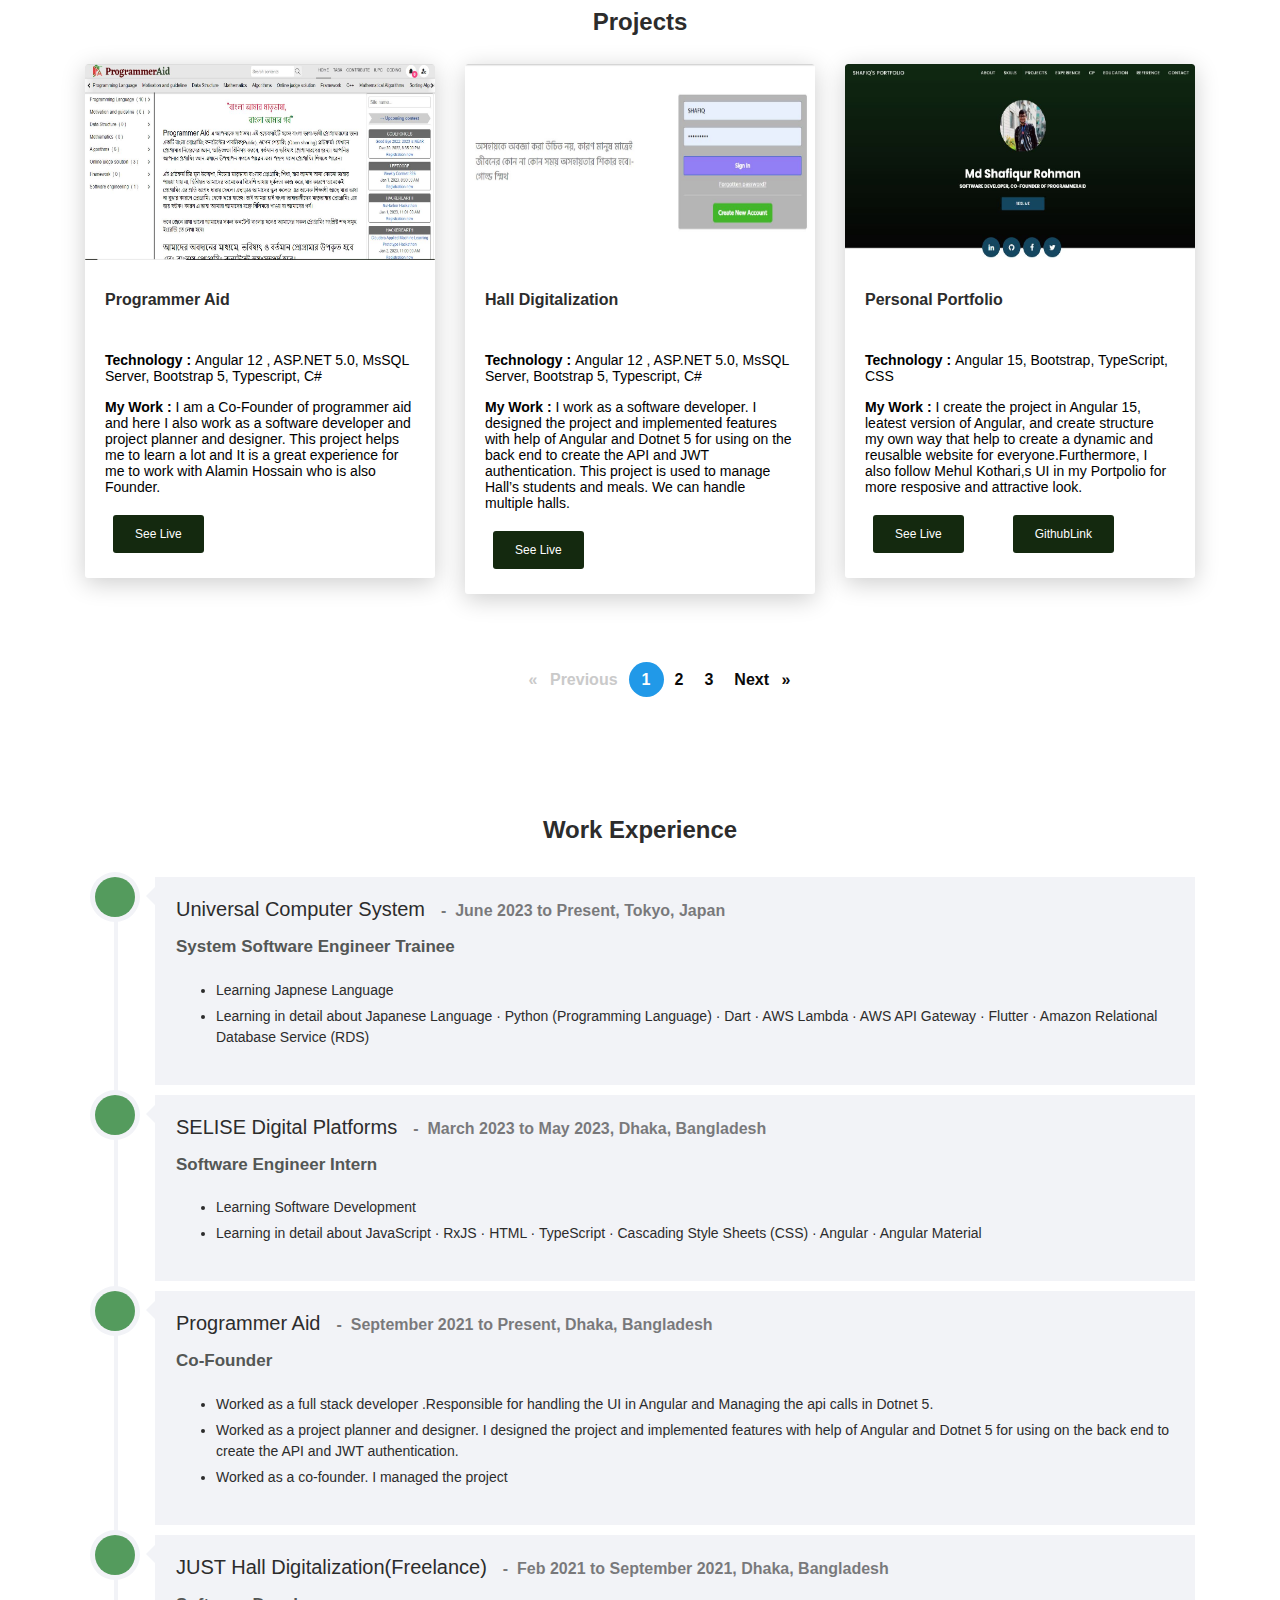
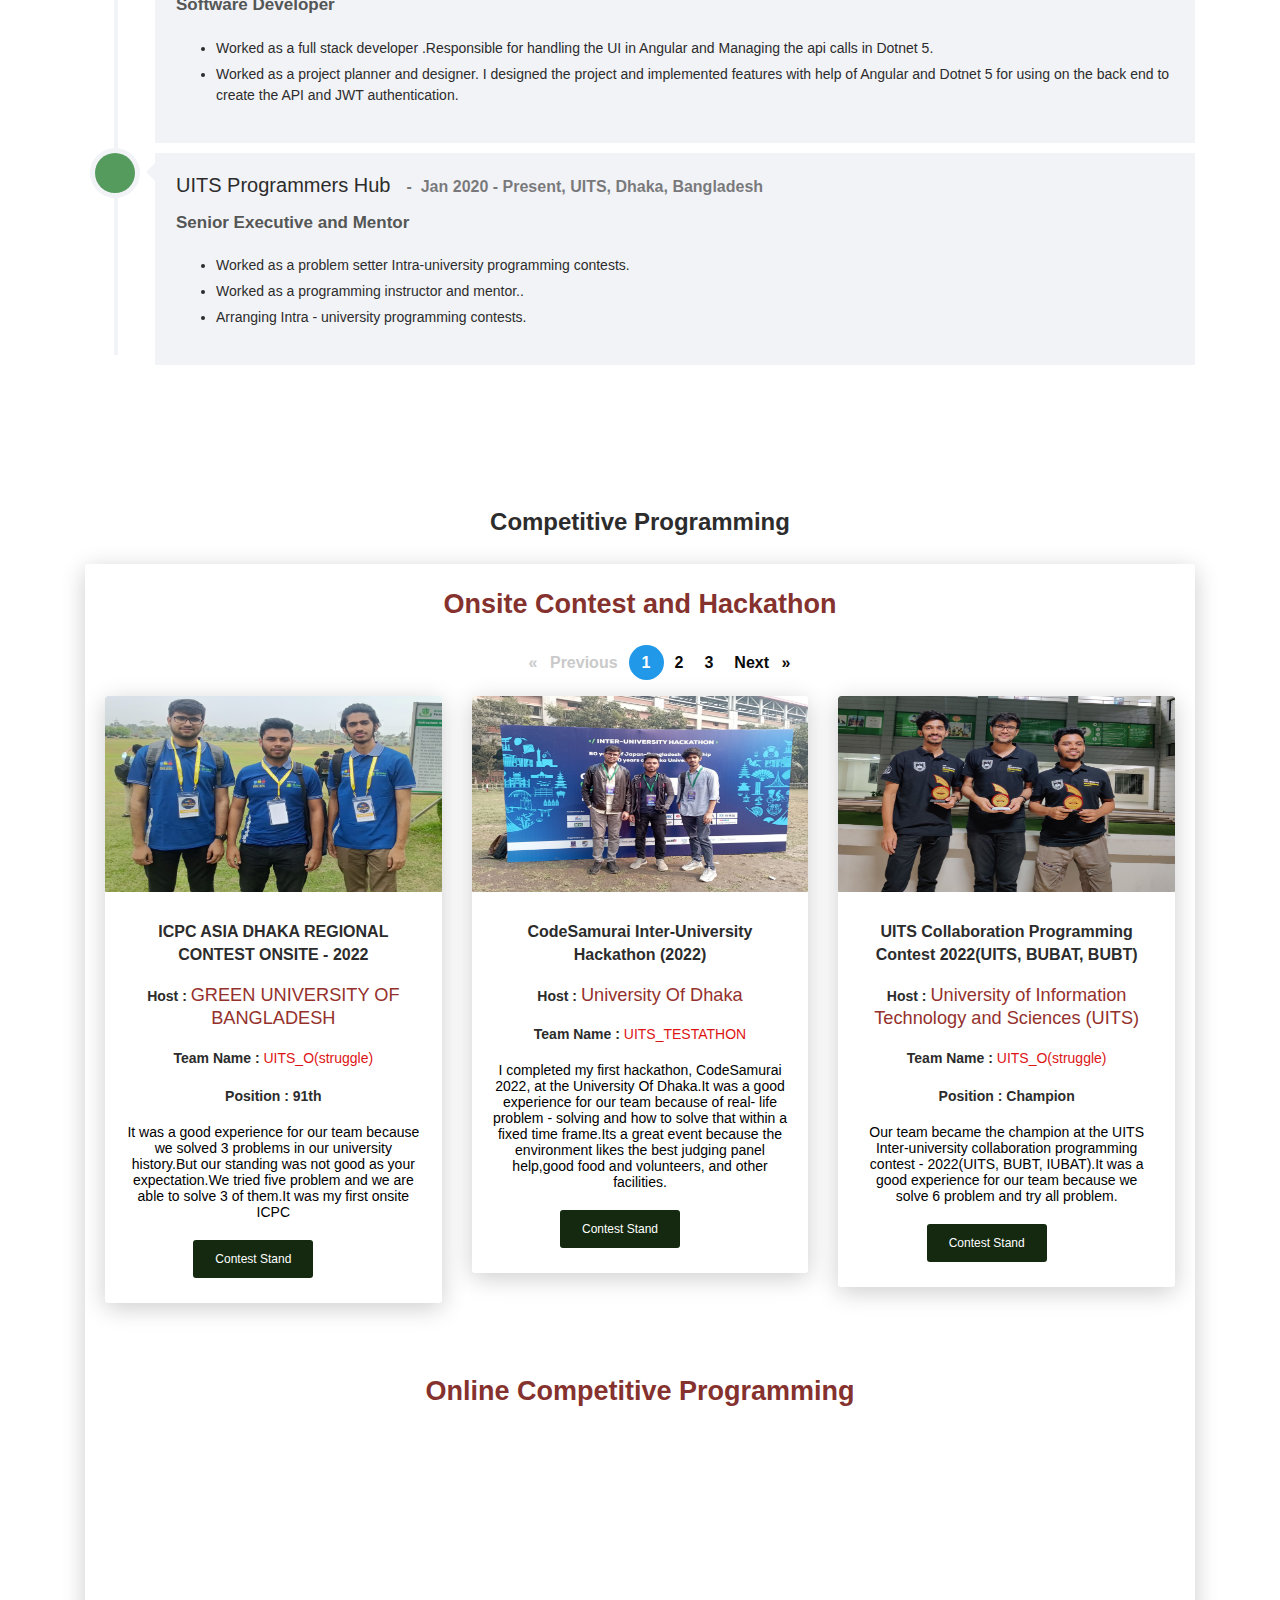
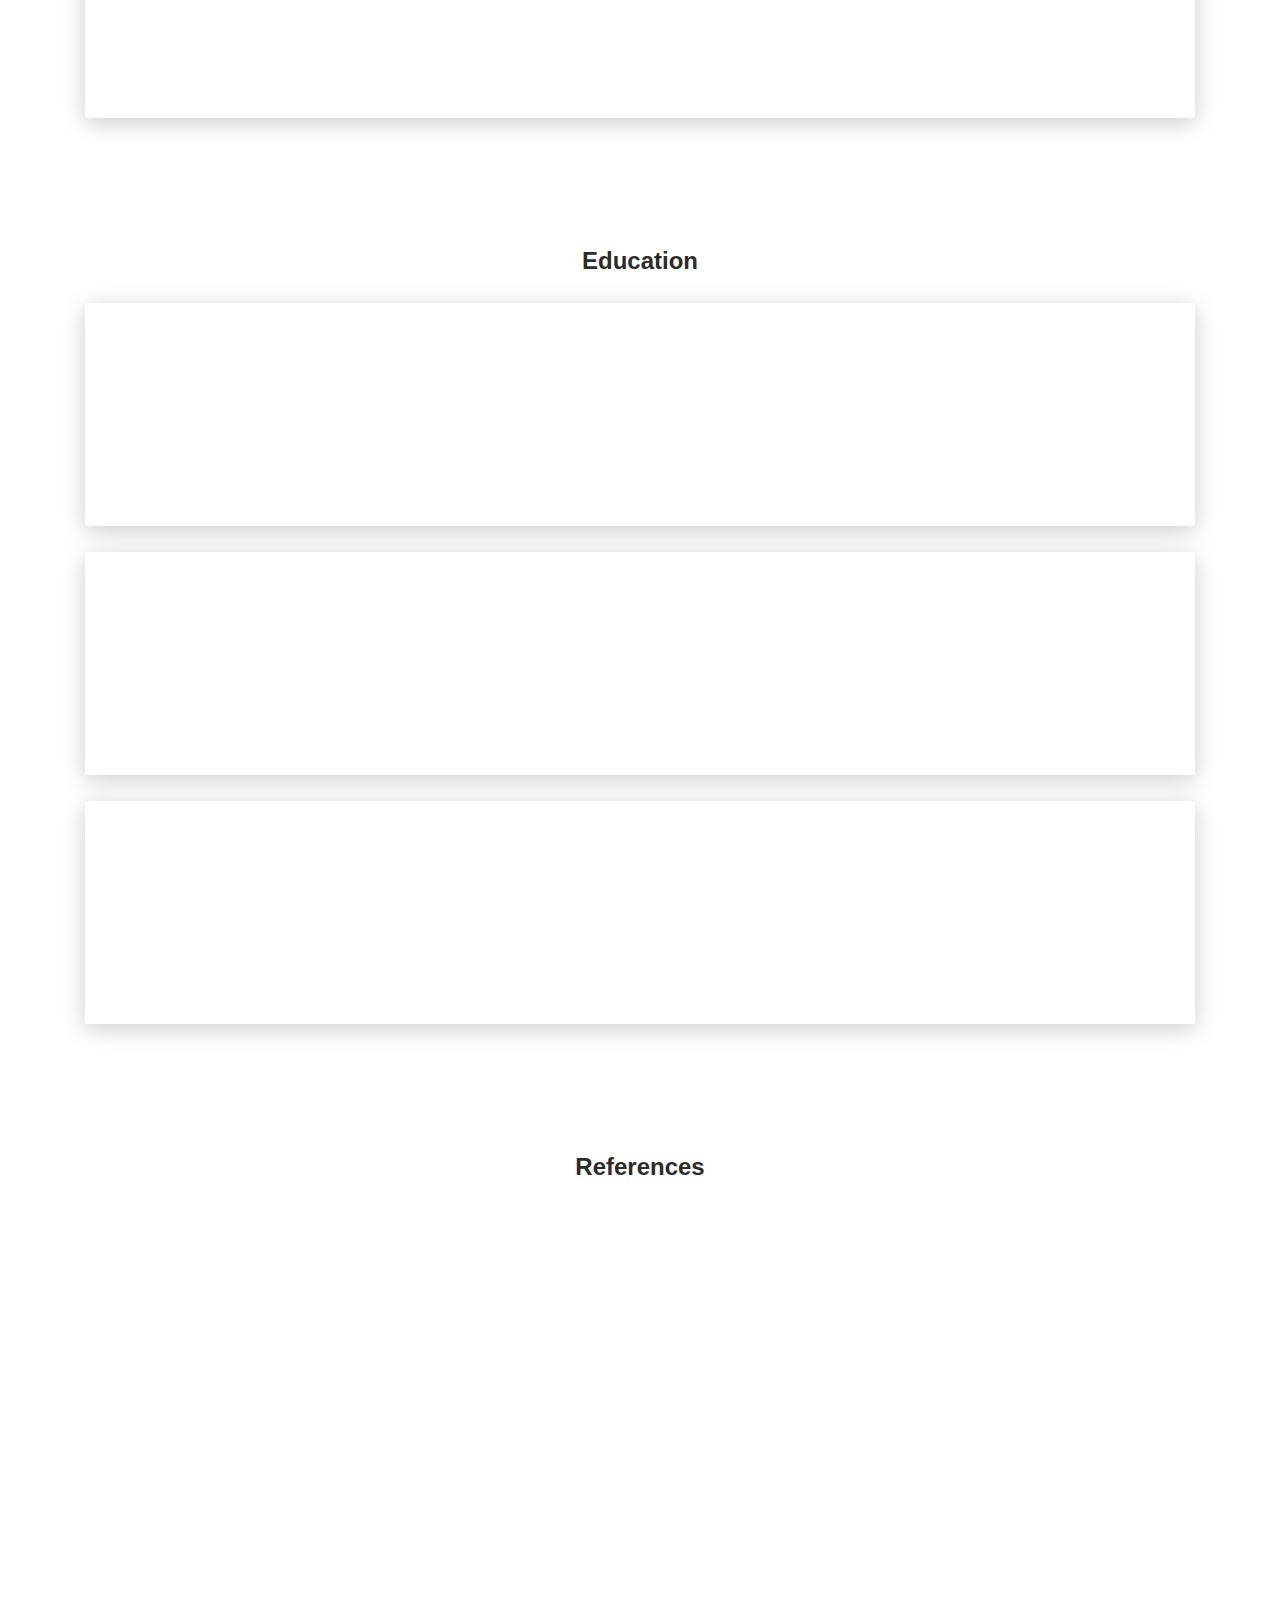
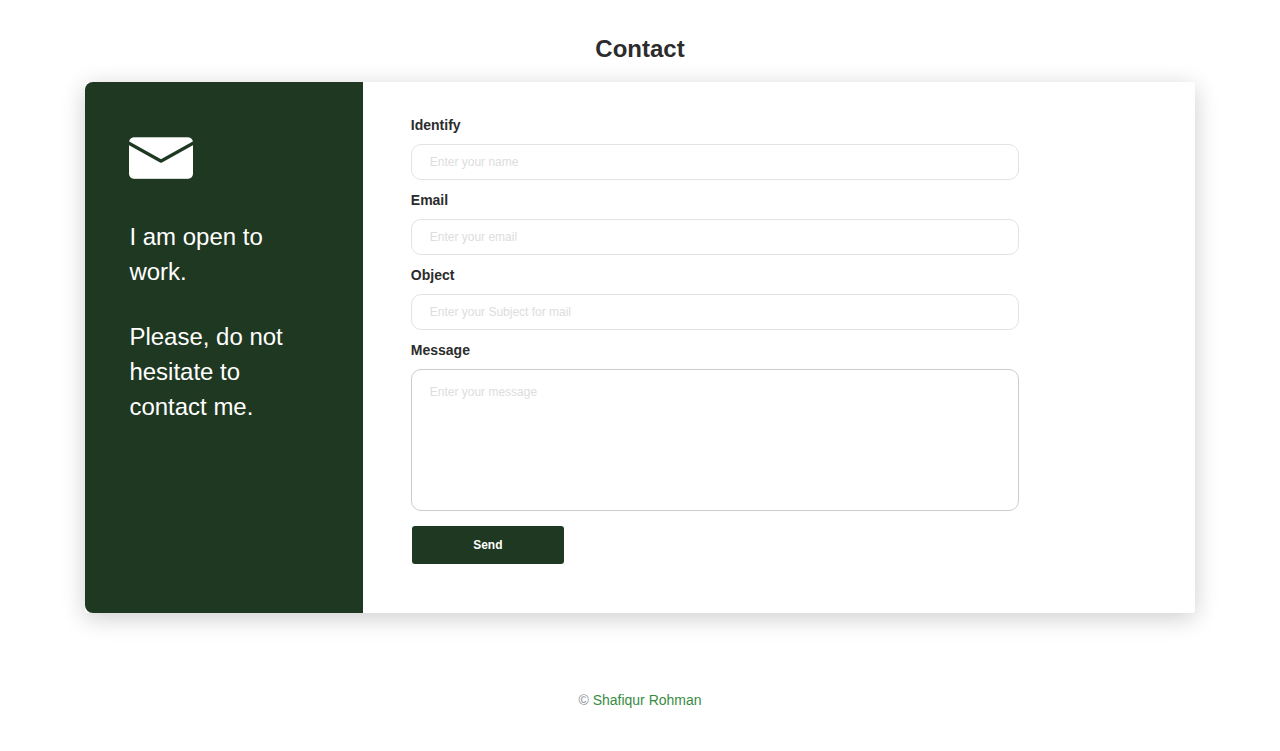
==== commit 17bb122b: "Add files via upload" ====
--- a/index.html
+++ b/index.html
@@ -31,6 +31,6 @@
   <script src="./assets/js/now-ui-kit.js?v=1.1.0"></script>
   <script src="./assets/js/aos.js"></script>
   <script src="./assets/js/main.js"></script>
-<script src="runtime.c699194db246cfea.js" type="module"></script><script src="polyfills.7de92956af76ebe9.js" type="module"></script><script src="main.ef14a0c46a42bebb.js" type="module"></script>
+<script src="runtime.c699194db246cfea.js" type="module"></script><script src="polyfills.7de92956af76ebe9.js" type="module"></script><script src="main.1f449a37c689d61c.js" type="module"></script>
 
 </body></html>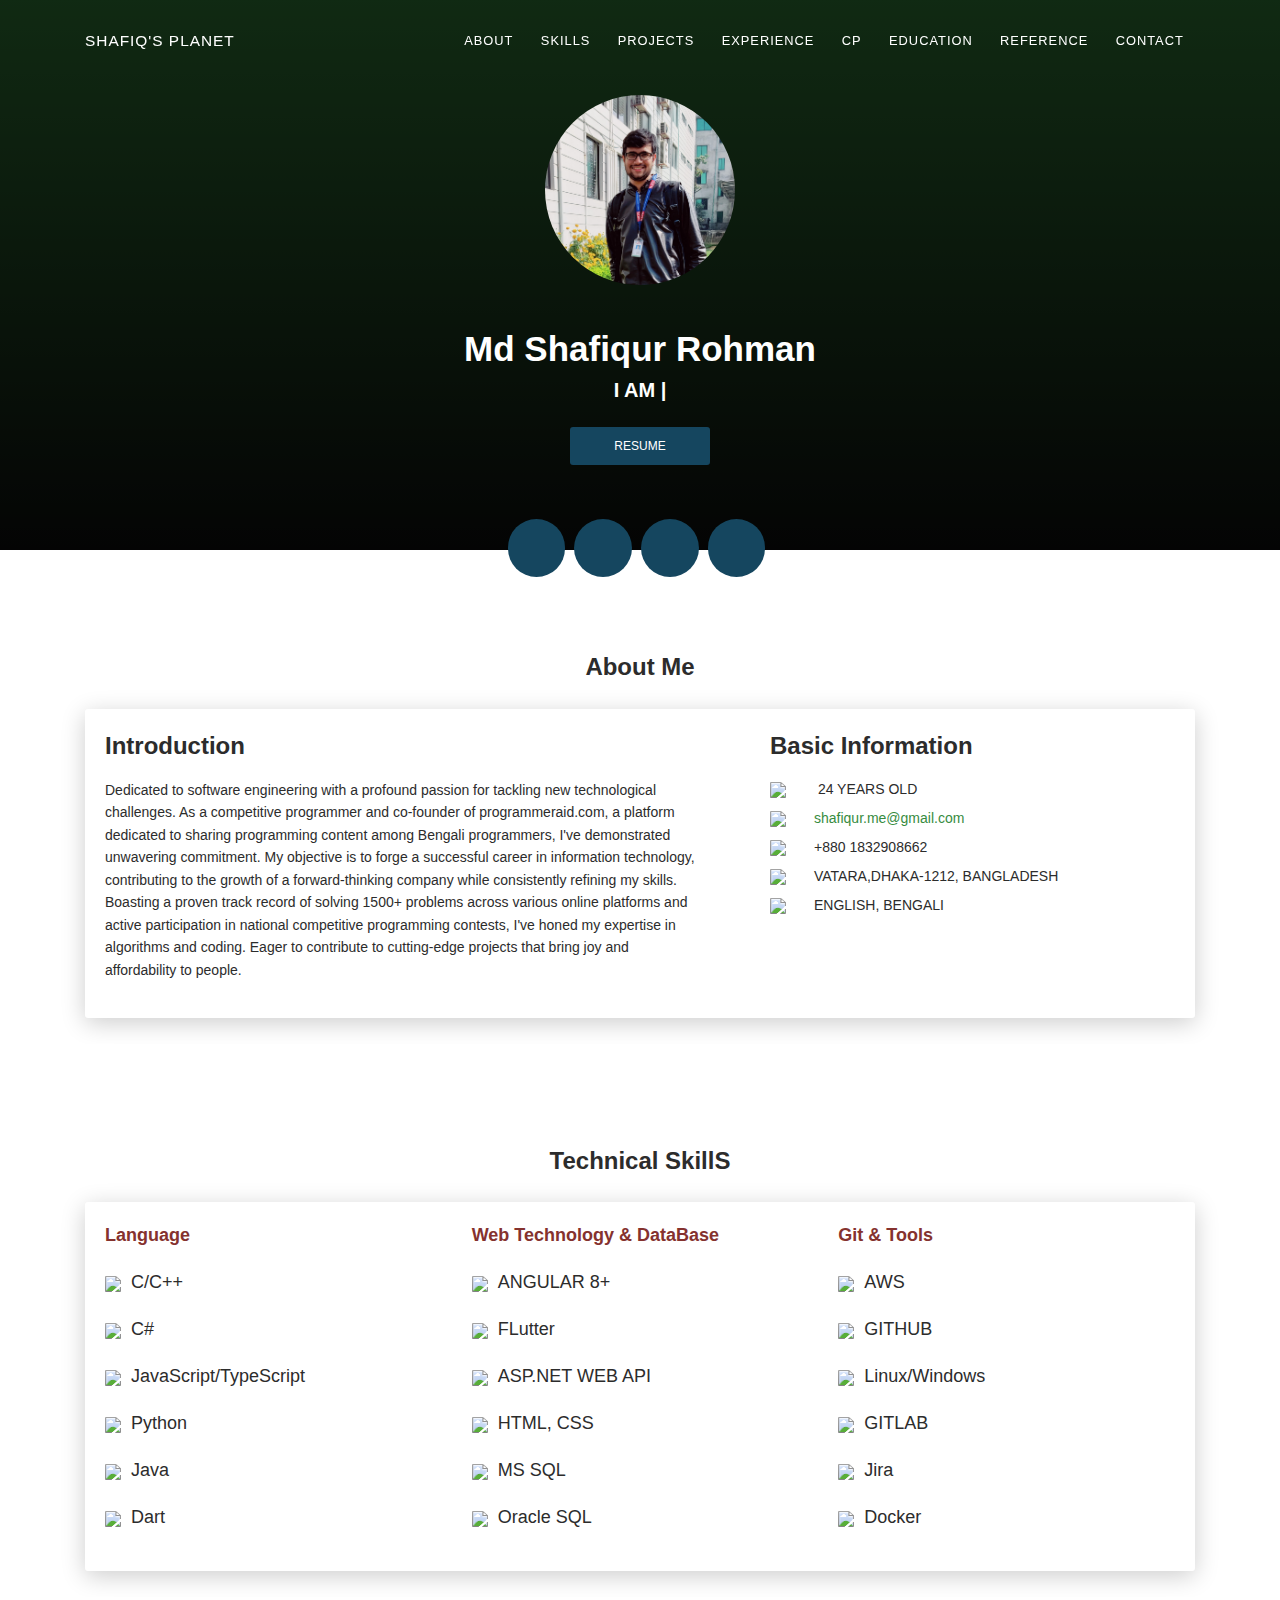
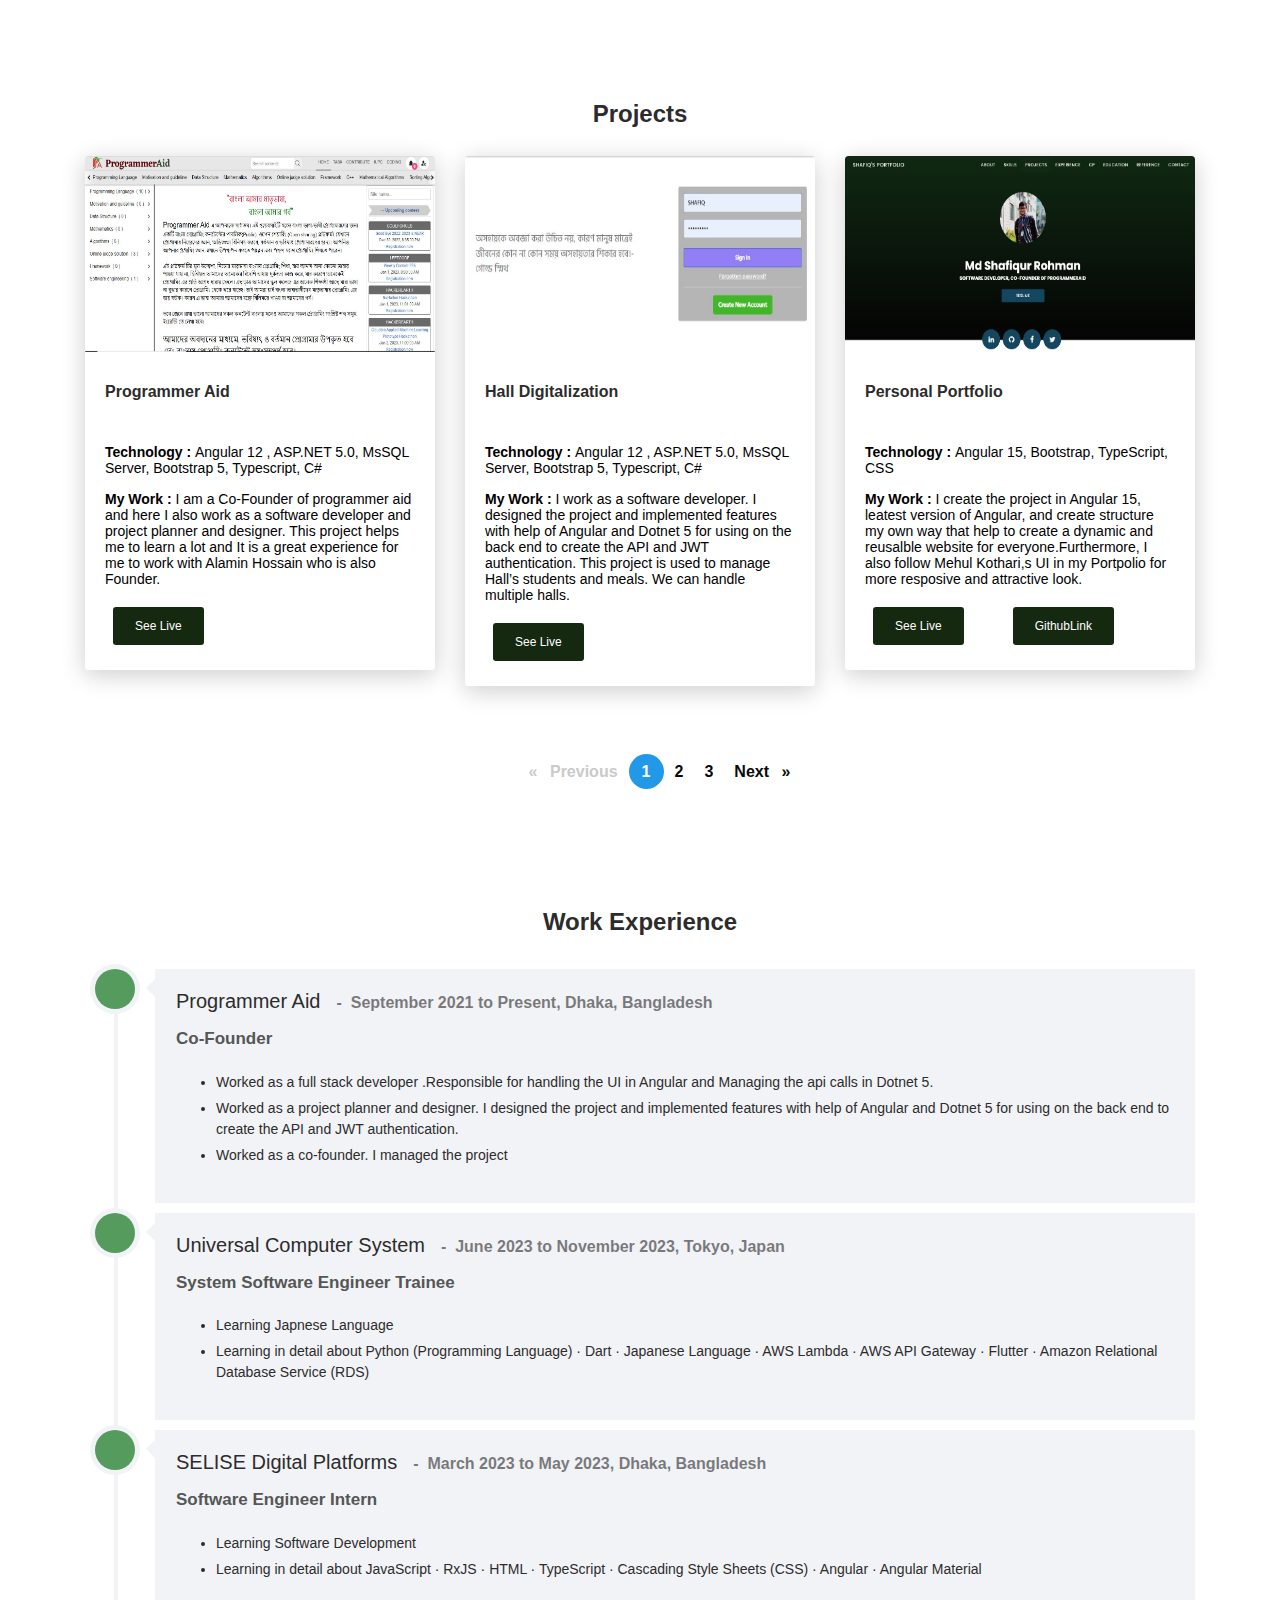
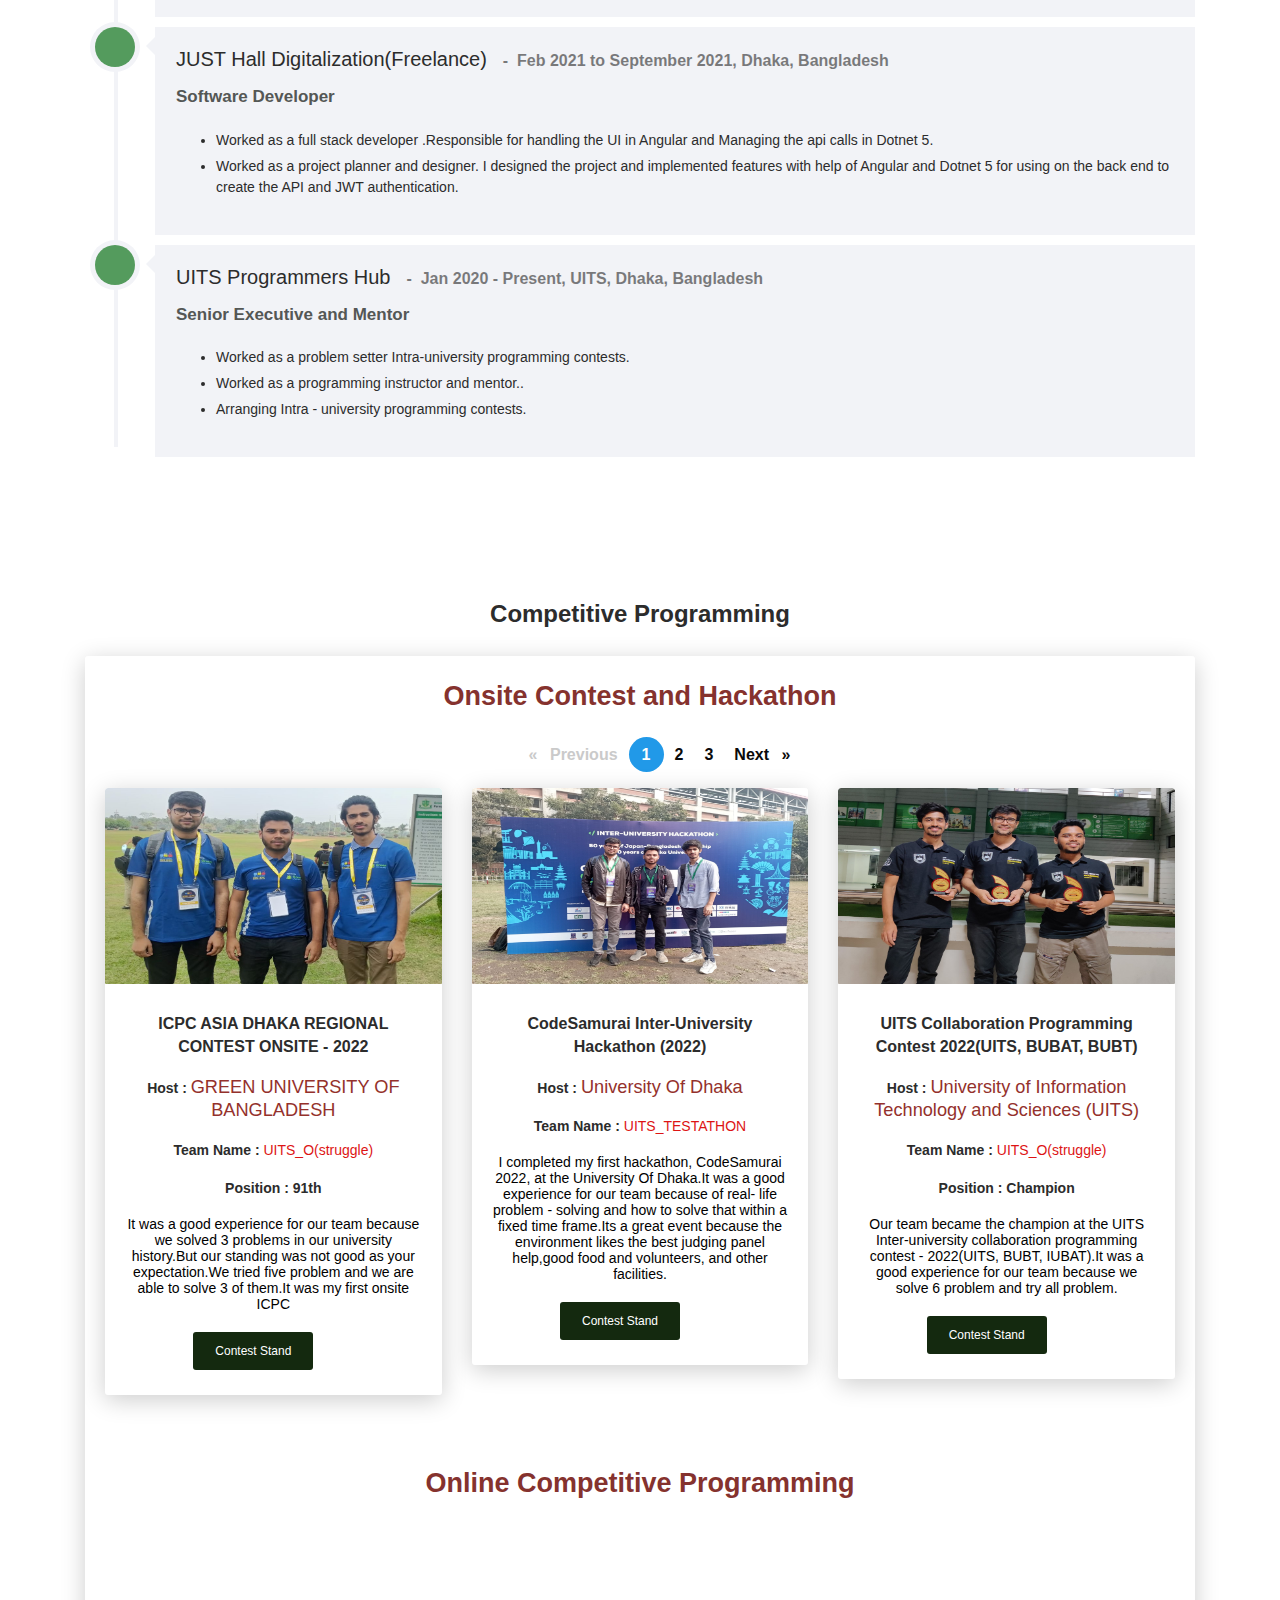
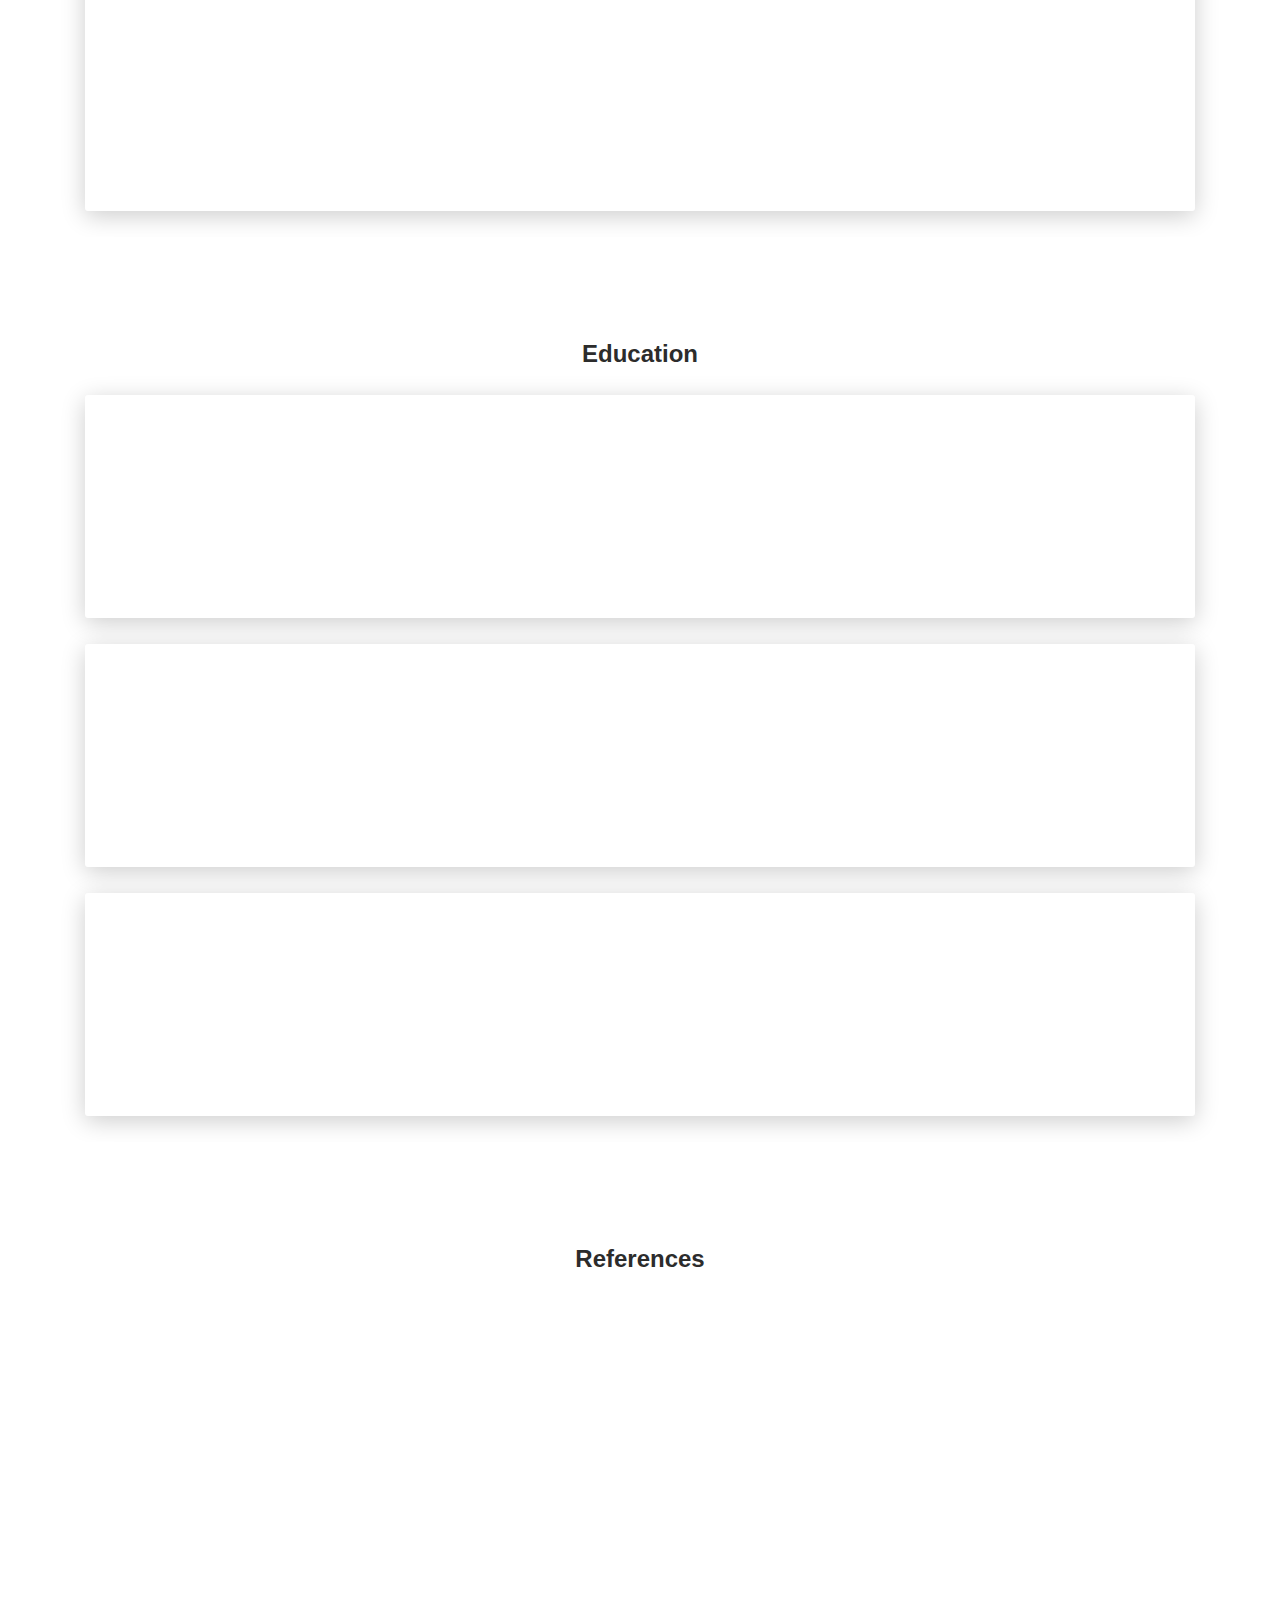
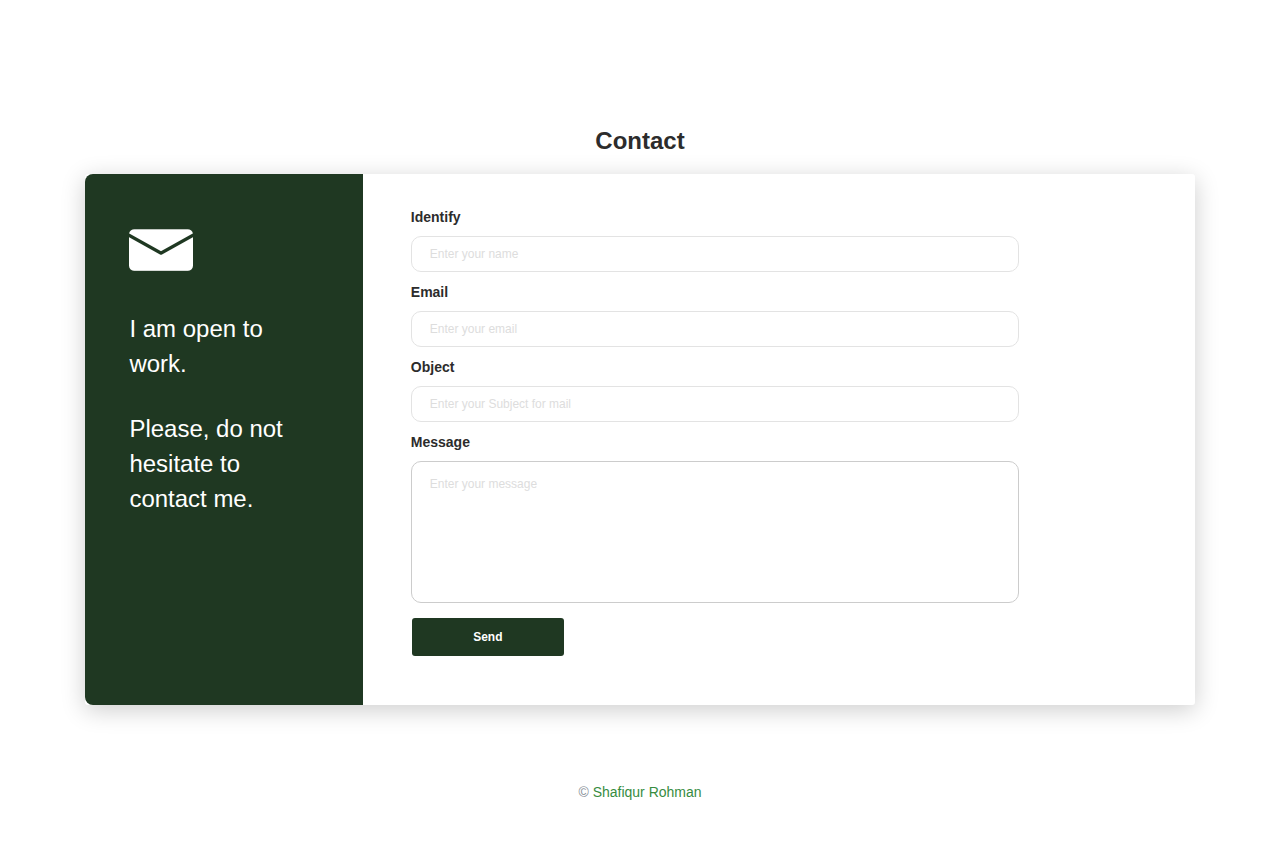
==== commit d8afef08: "Add files via upload" ====
--- a/index.html
+++ b/index.html
@@ -31,6 +31,6 @@
   <script src="./assets/js/now-ui-kit.js?v=1.1.0"></script>
   <script src="./assets/js/aos.js"></script>
   <script src="./assets/js/main.js"></script>
-<script src="runtime.c699194db246cfea.js" type="module"></script><script src="polyfills.7de92956af76ebe9.js" type="module"></script><script src="main.1f449a37c689d61c.js" type="module"></script>
+<script src="runtime.c699194db246cfea.js" type="module"></script><script src="polyfills.7de92956af76ebe9.js" type="module"></script><script src="main.db351cb6223d4aeb.js" type="module"></script>
 
 </body></html>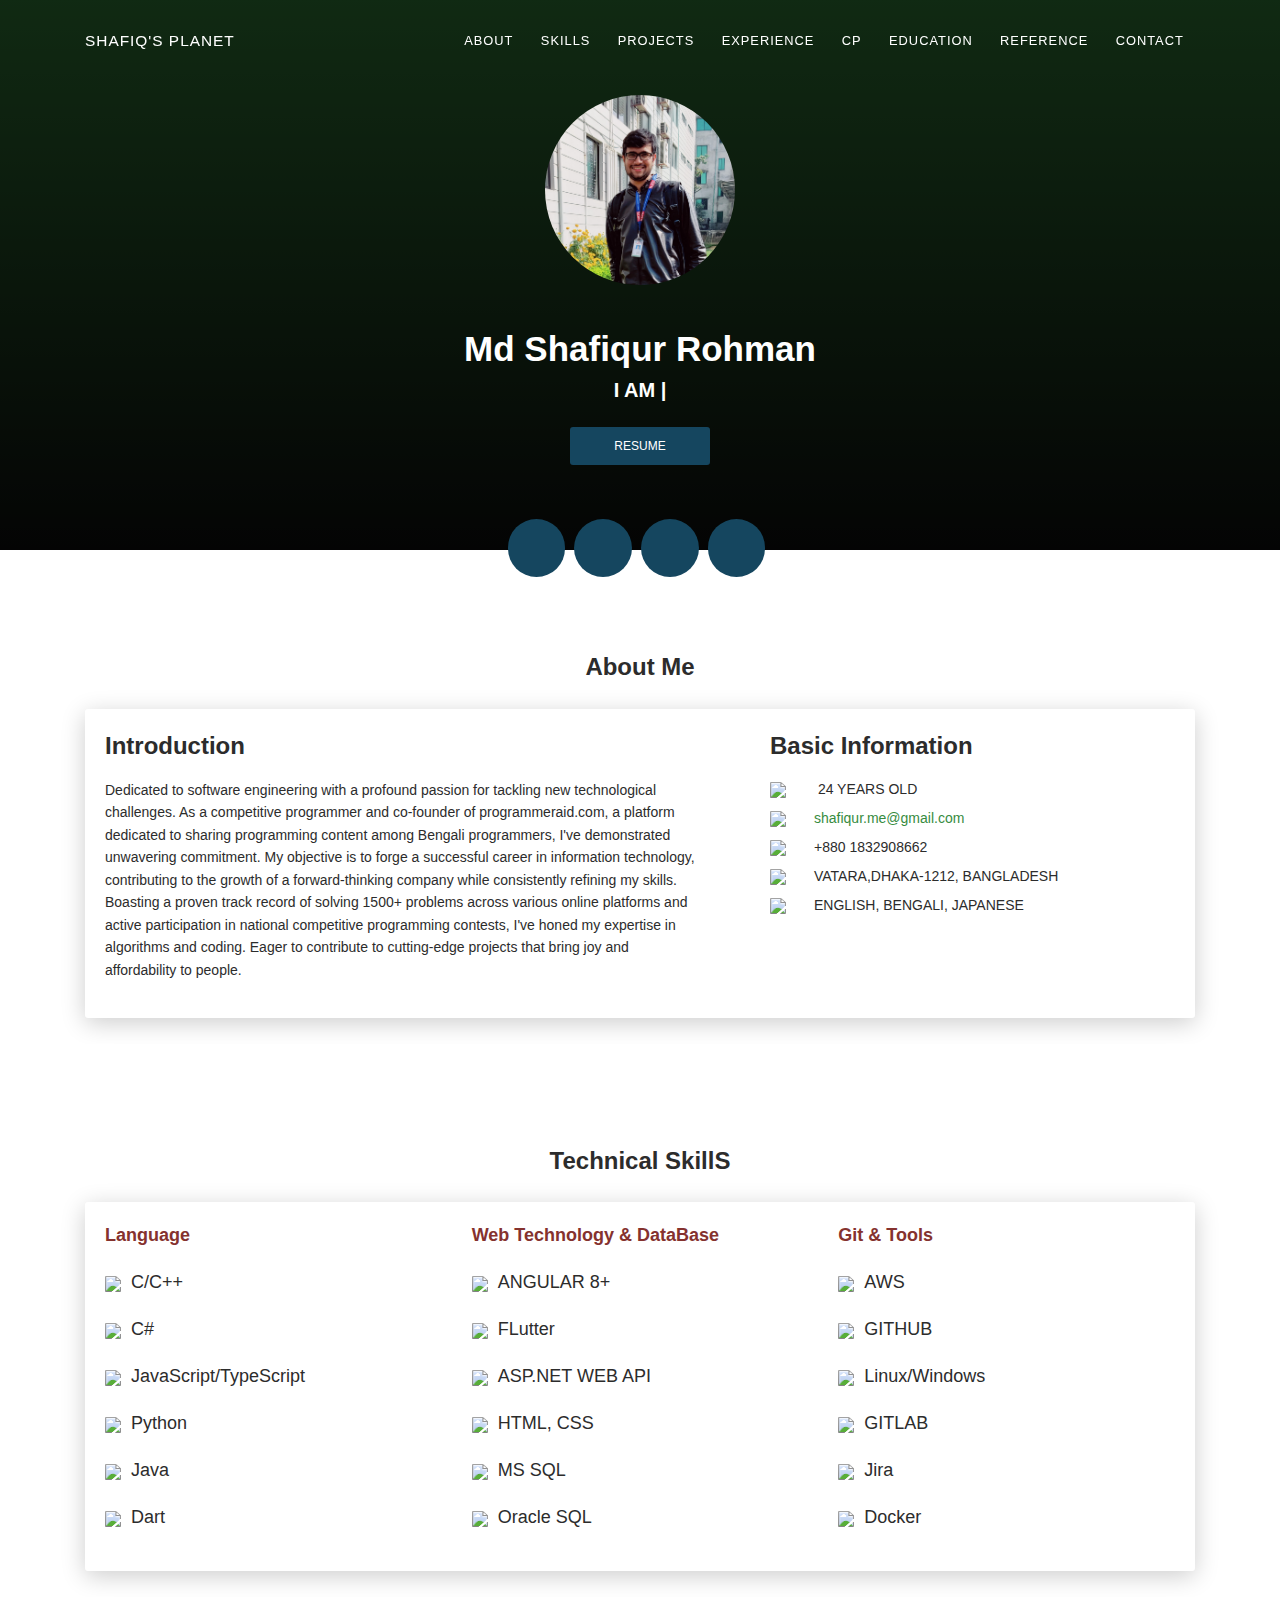
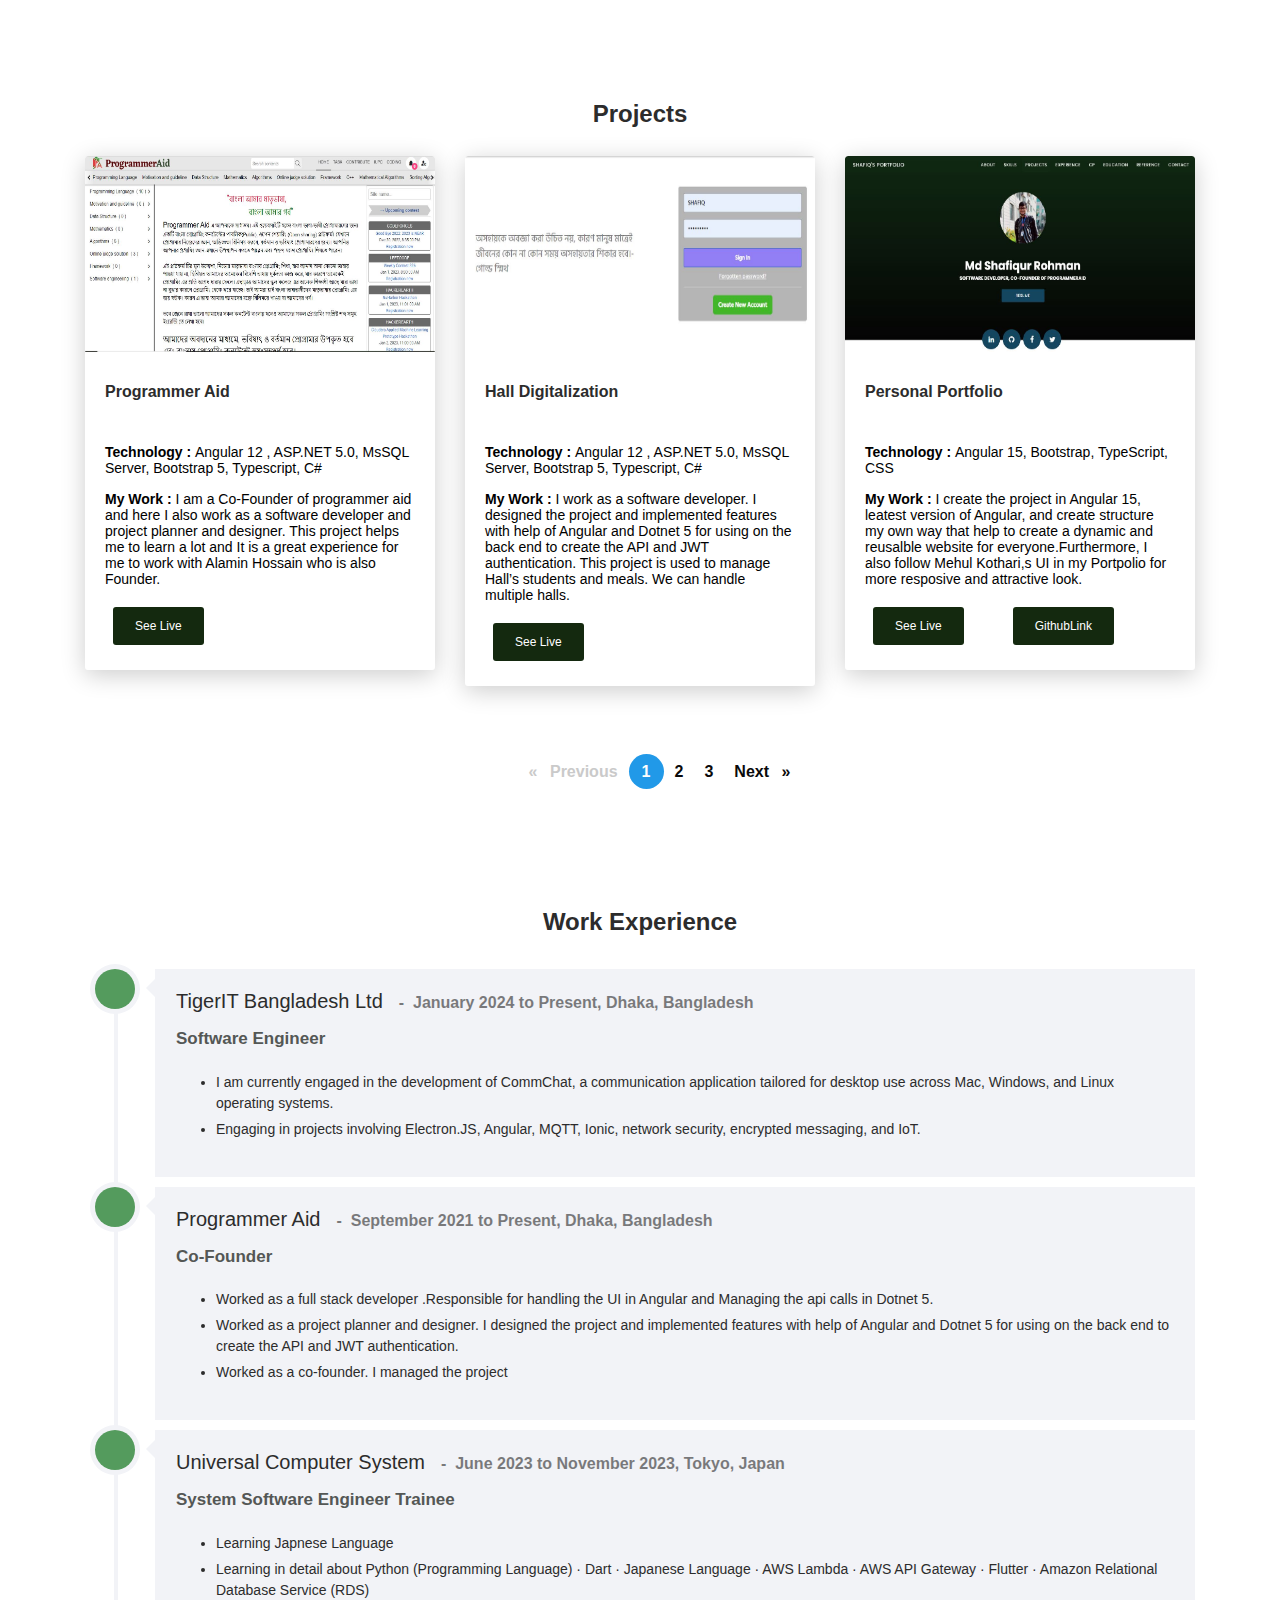
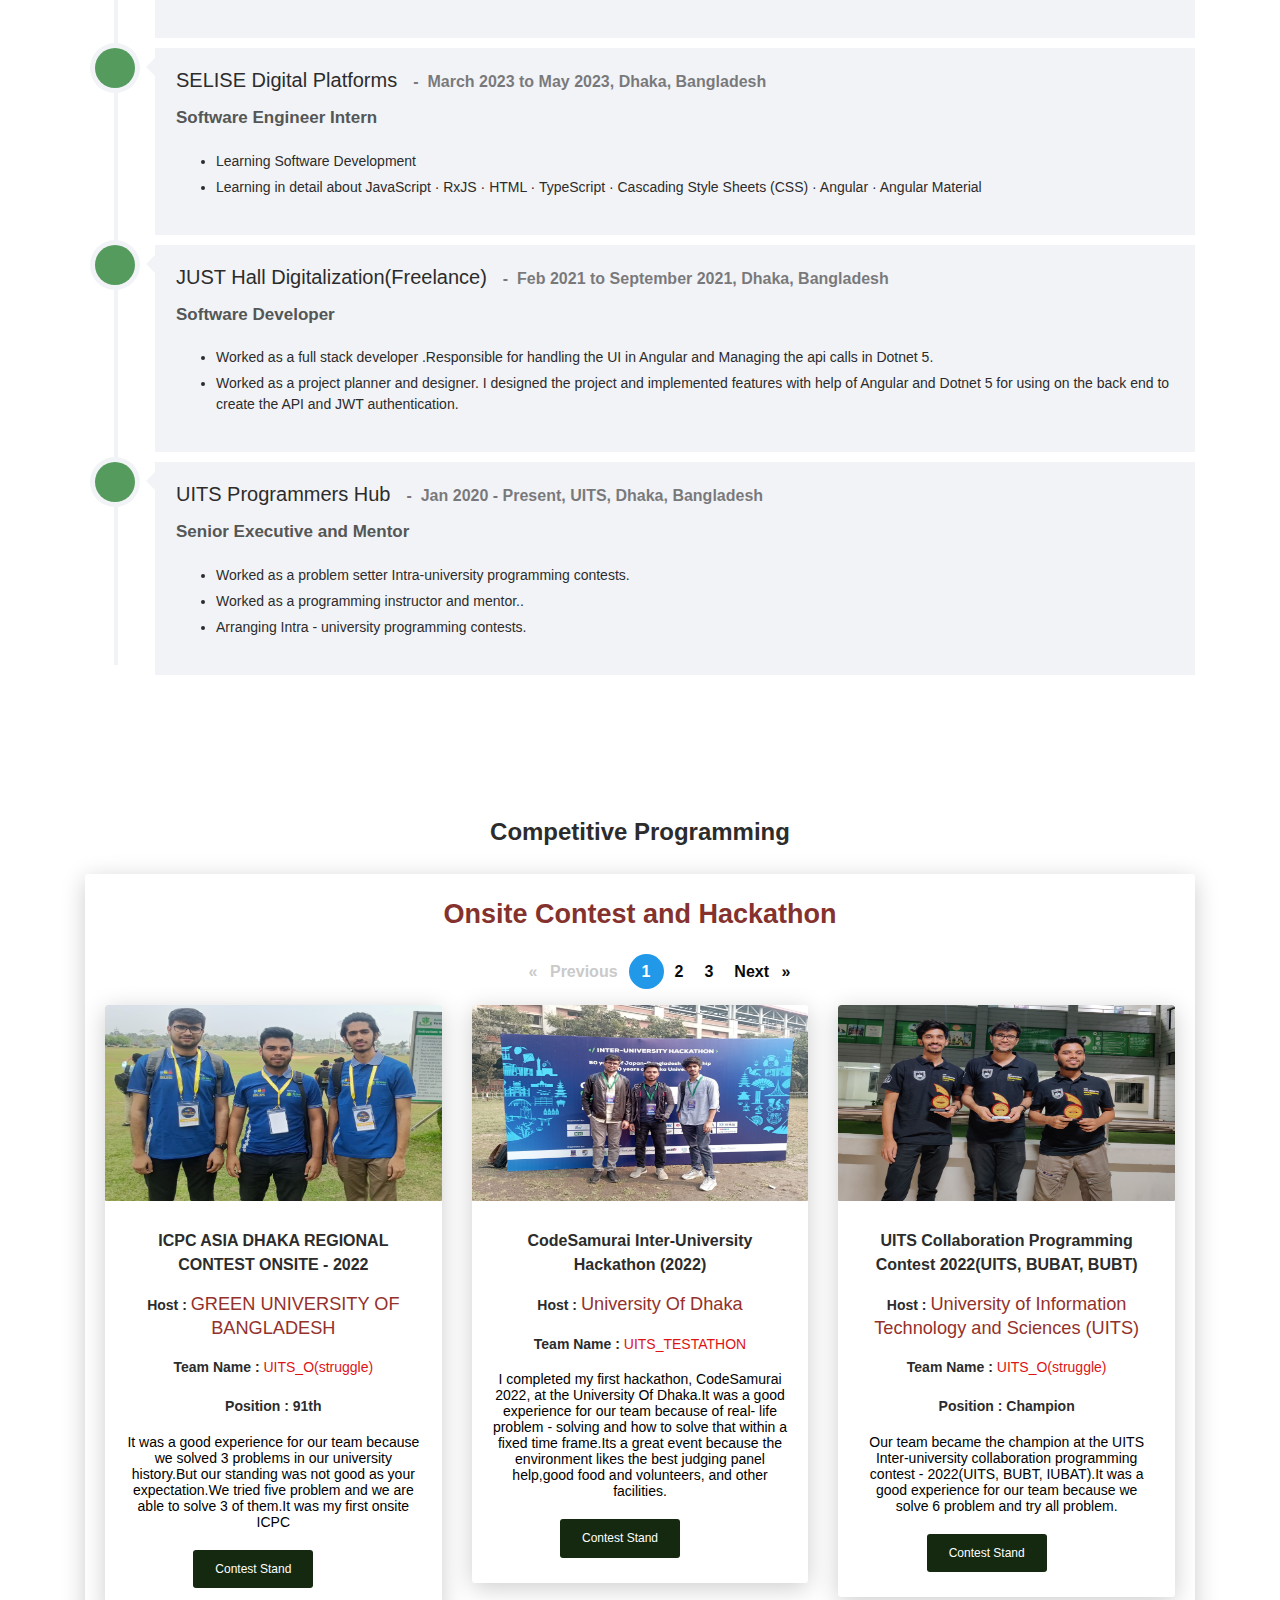
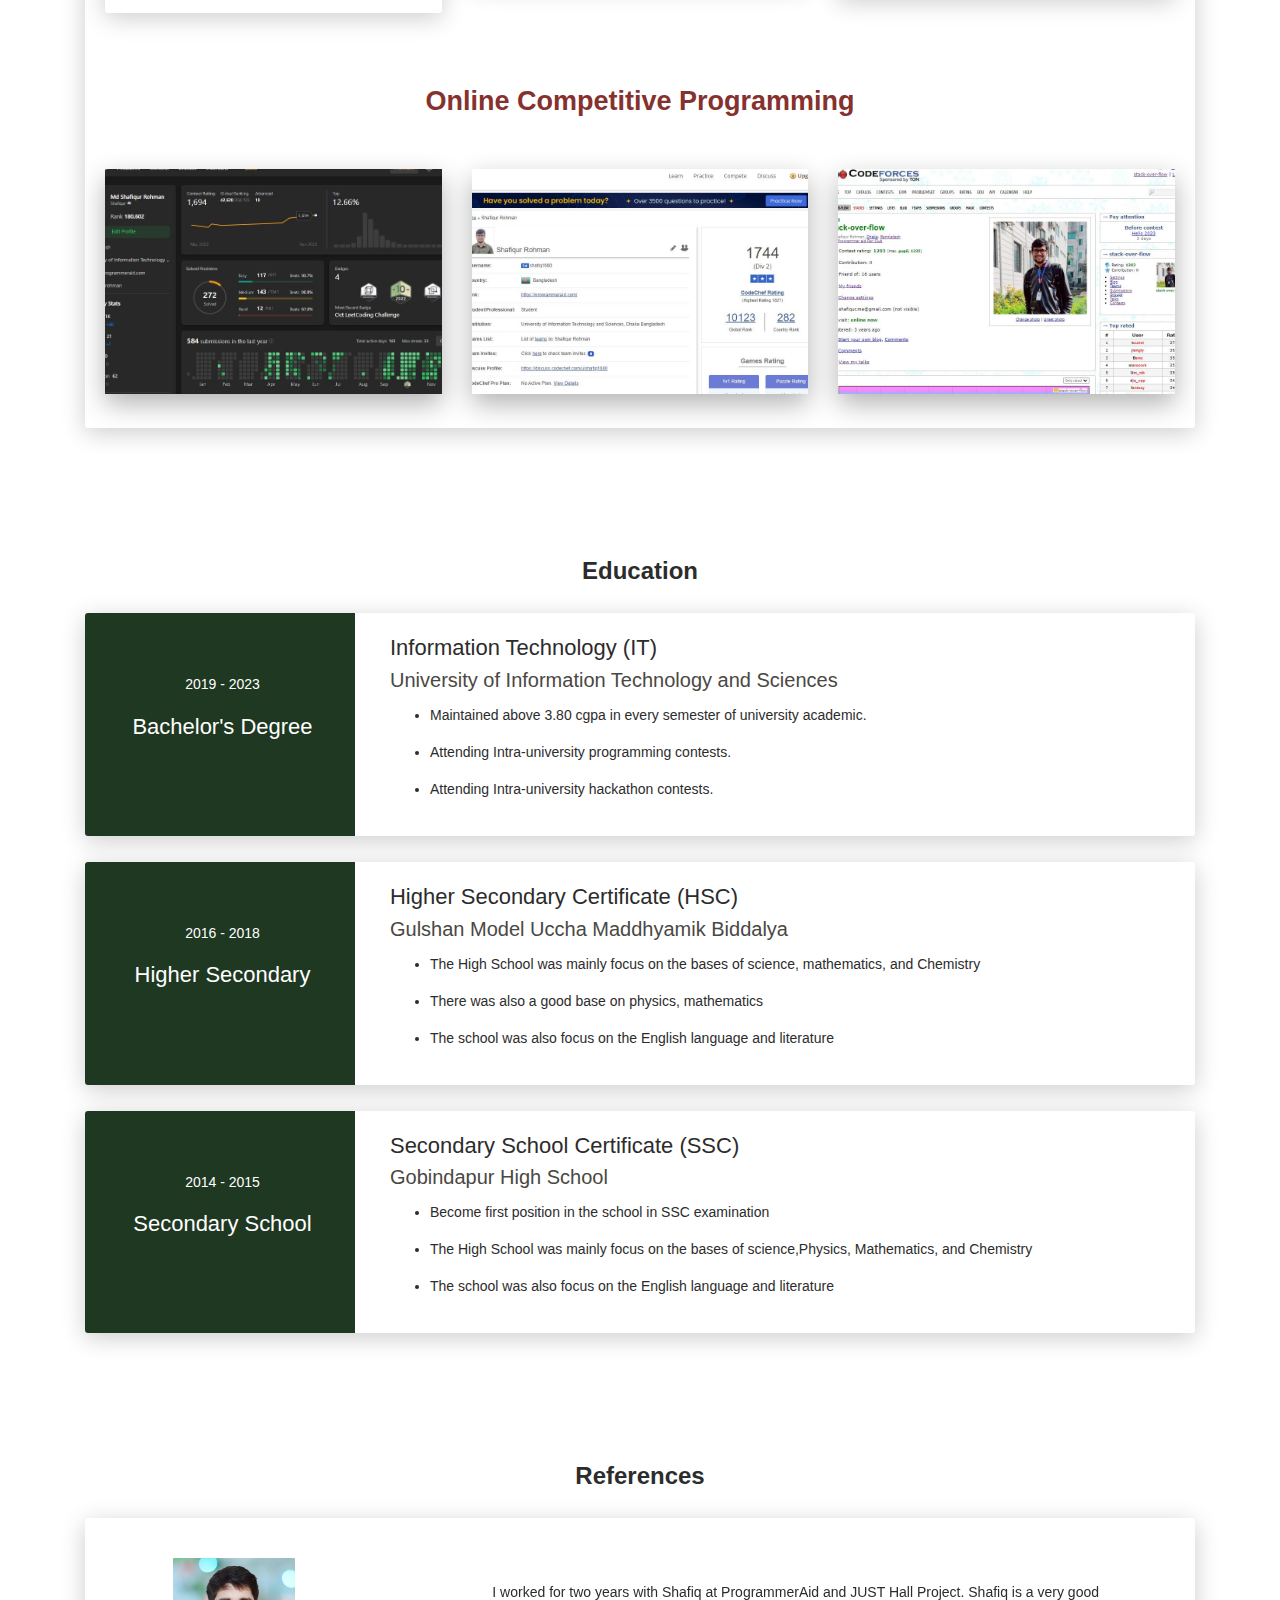
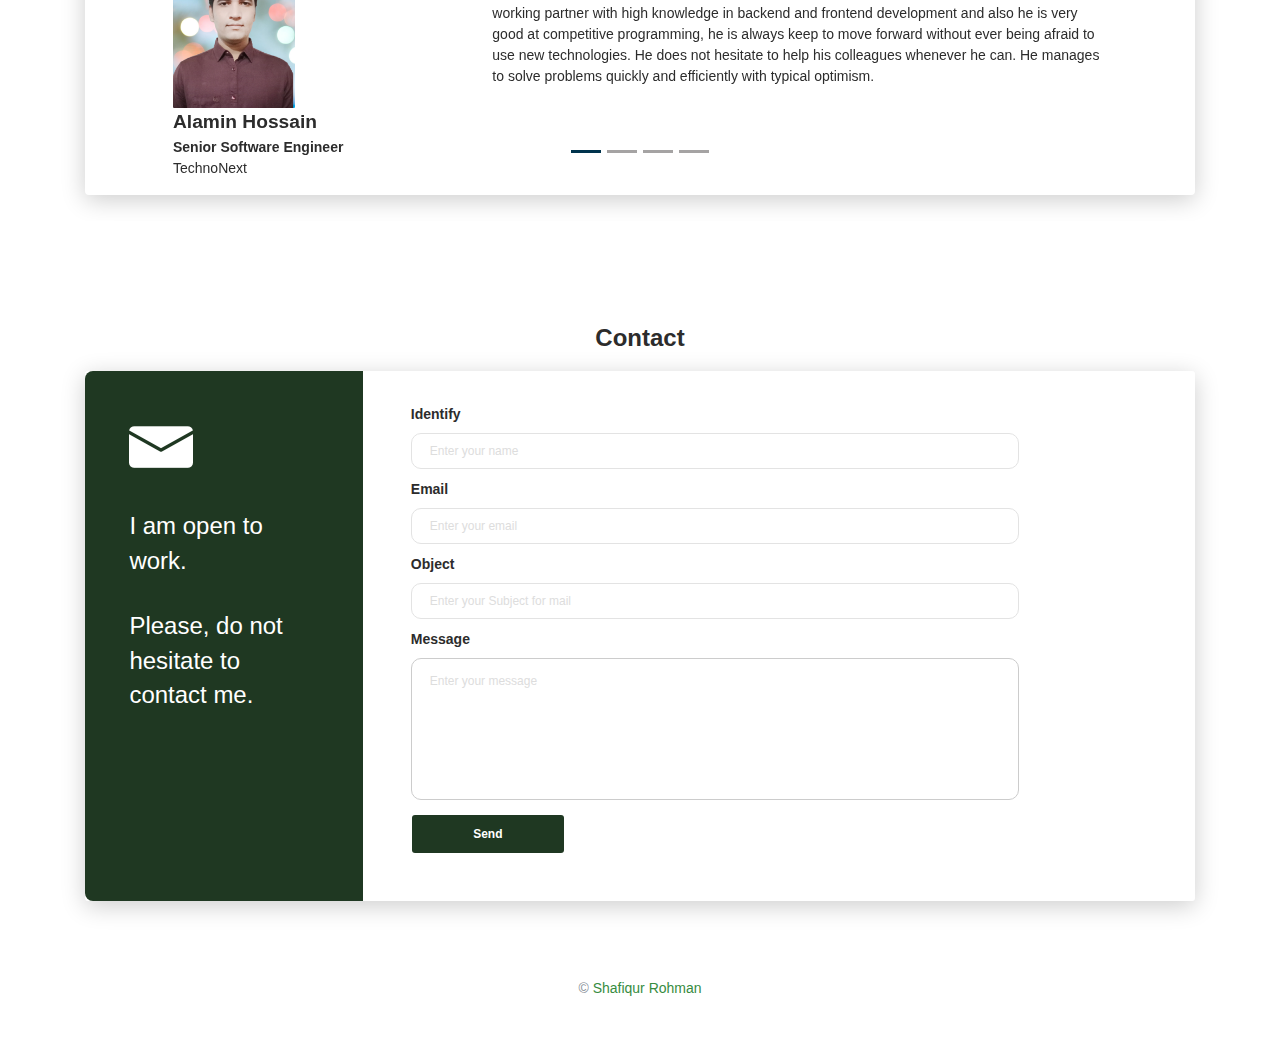
==== commit f45f413c: "Add files via upload" ====
--- a/index.html
+++ b/index.html
@@ -31,6 +31,6 @@
   <script src="./assets/js/now-ui-kit.js?v=1.1.0"></script>
   <script src="./assets/js/aos.js"></script>
   <script src="./assets/js/main.js"></script>
-<script src="runtime.c699194db246cfea.js" type="module"></script><script src="polyfills.7de92956af76ebe9.js" type="module"></script><script src="main.db351cb6223d4aeb.js" type="module"></script>
+<script src="runtime.c699194db246cfea.js" type="module"></script><script src="polyfills.7de92956af76ebe9.js" type="module"></script><script src="main.33a6a3d763a47865.js" type="module"></script>
 
 </body></html>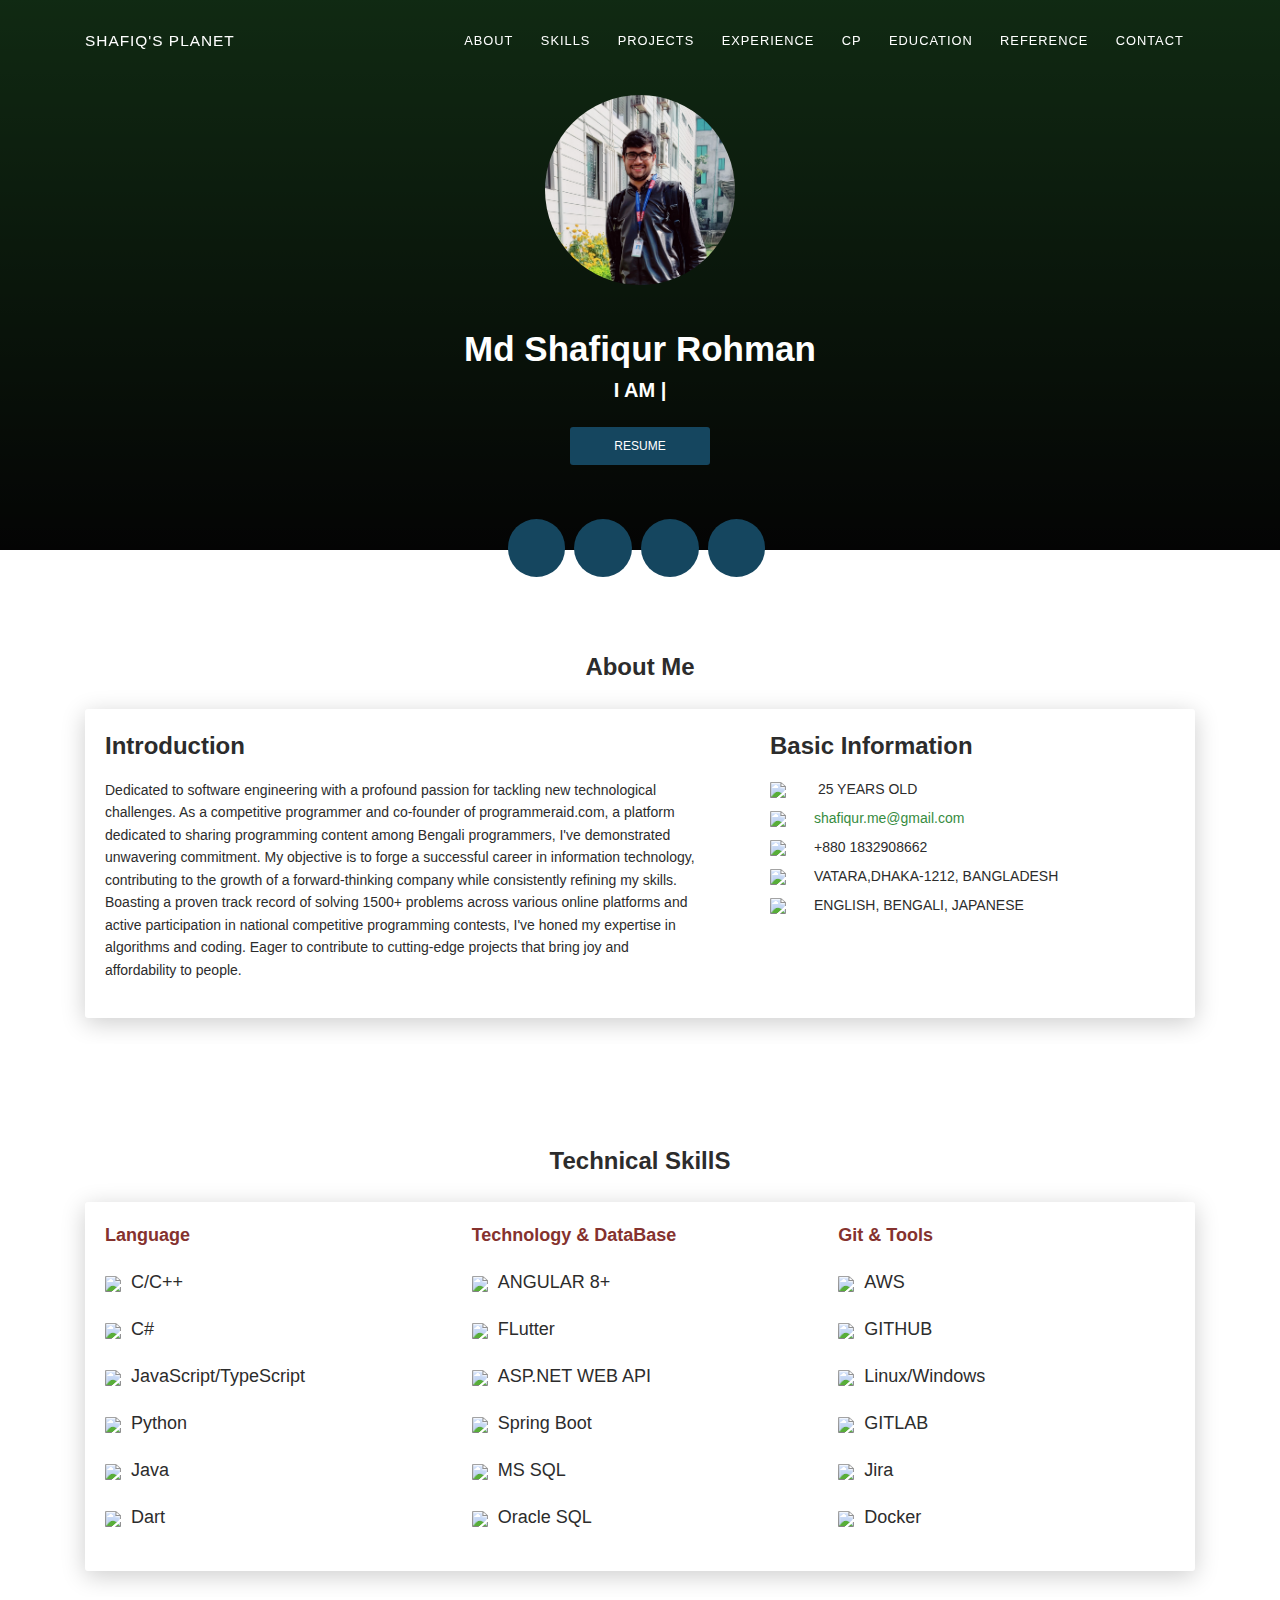
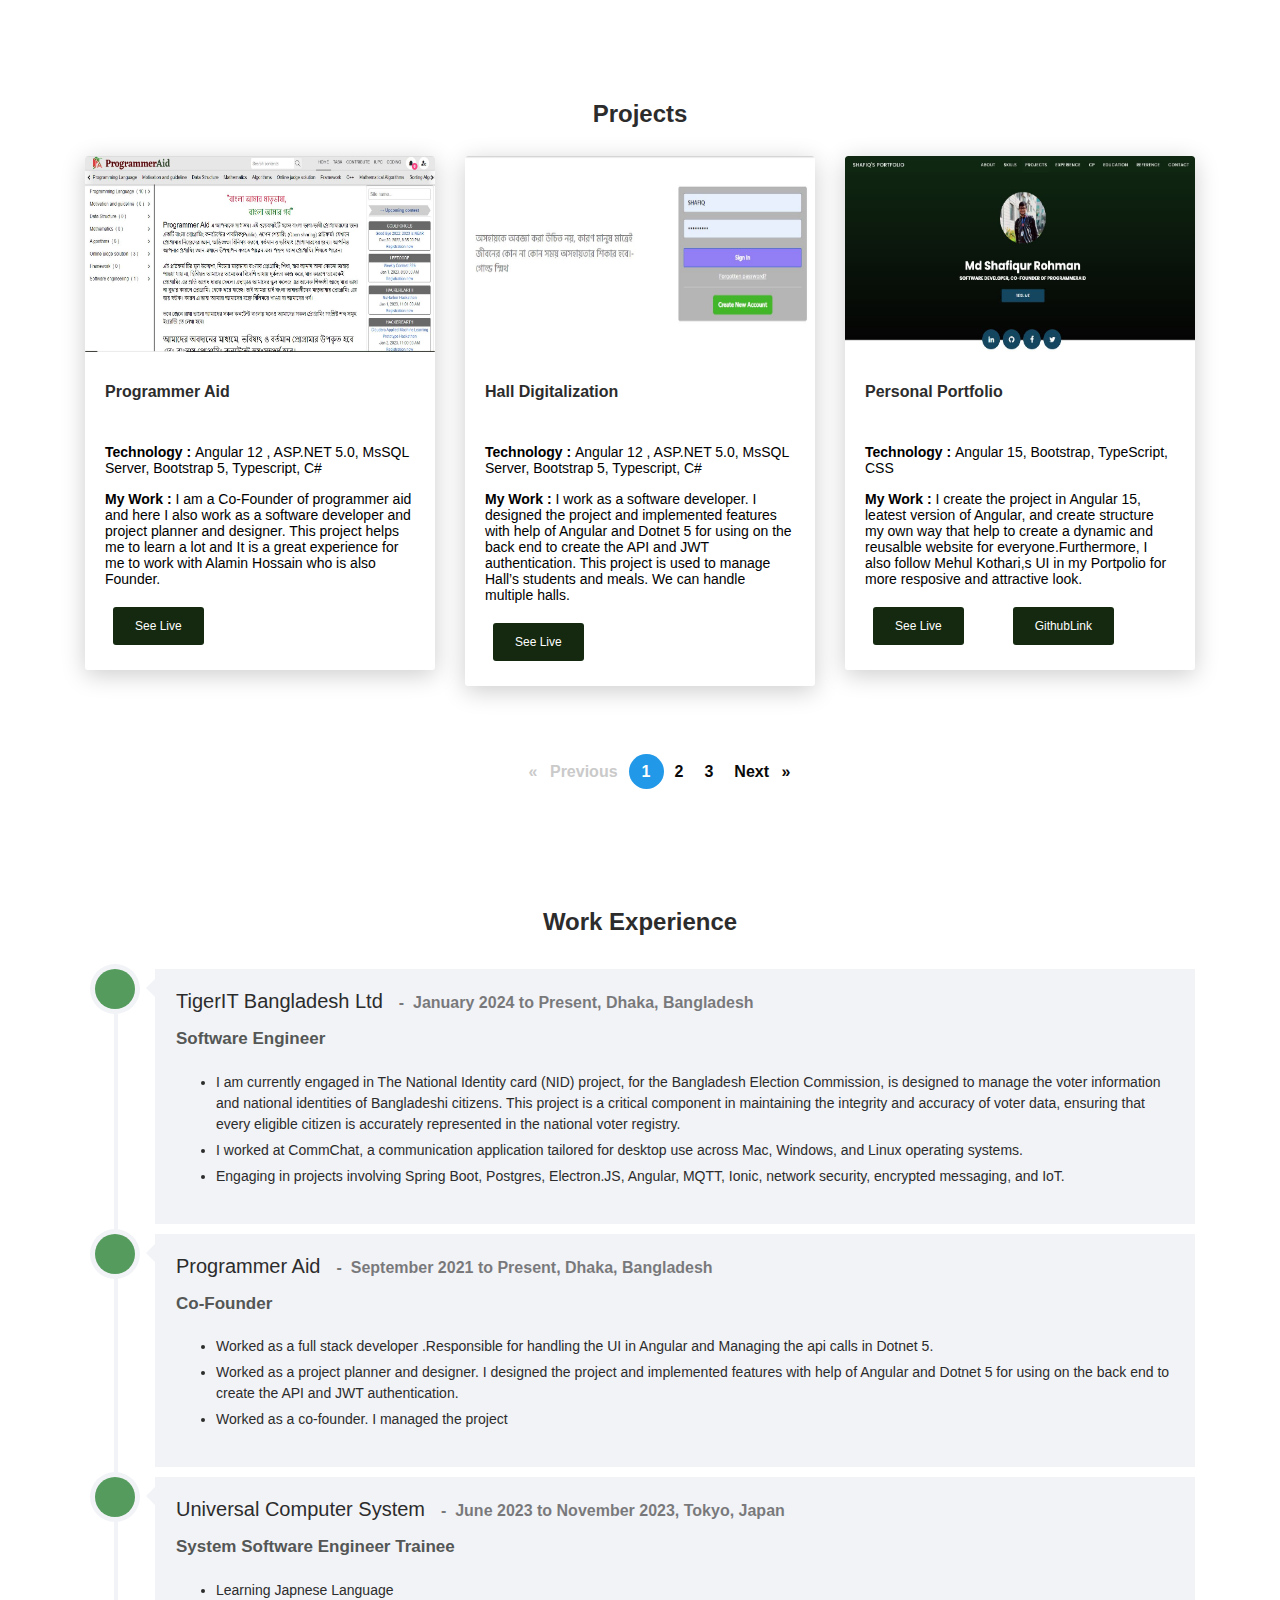
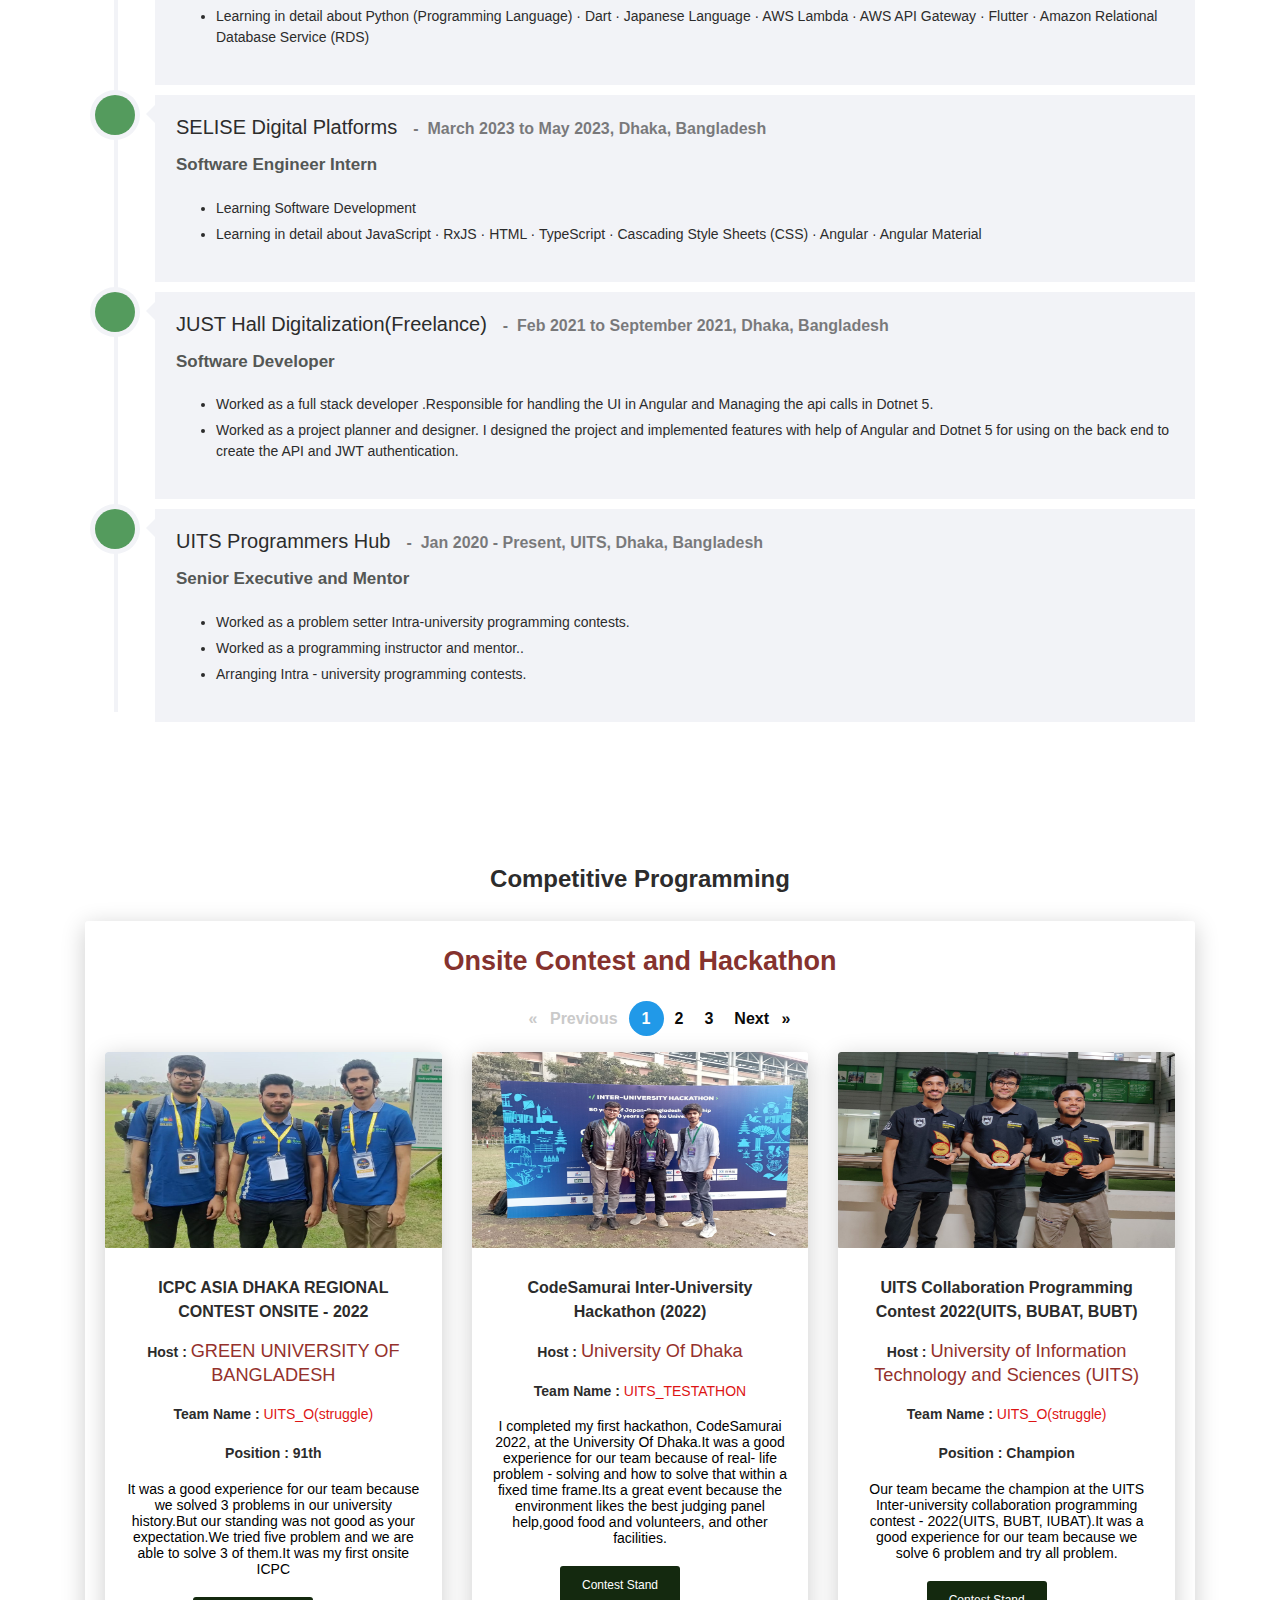
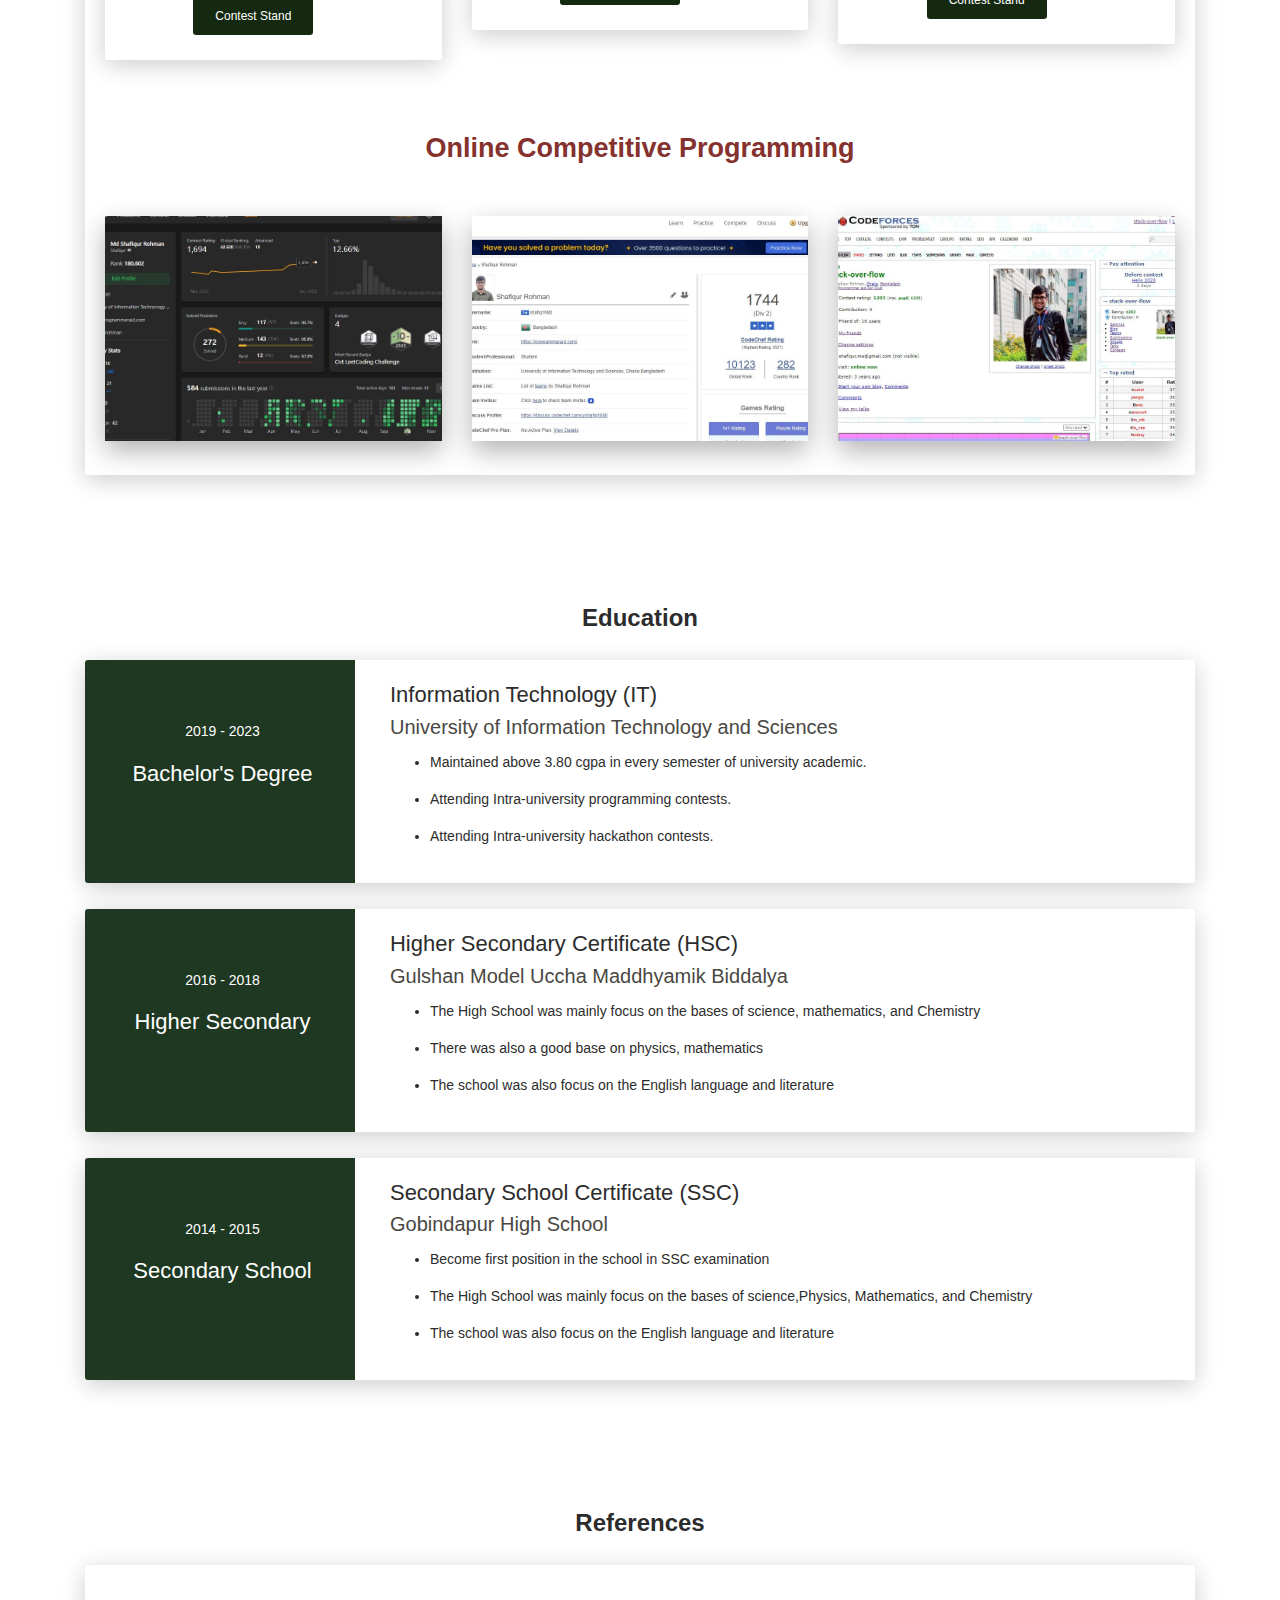
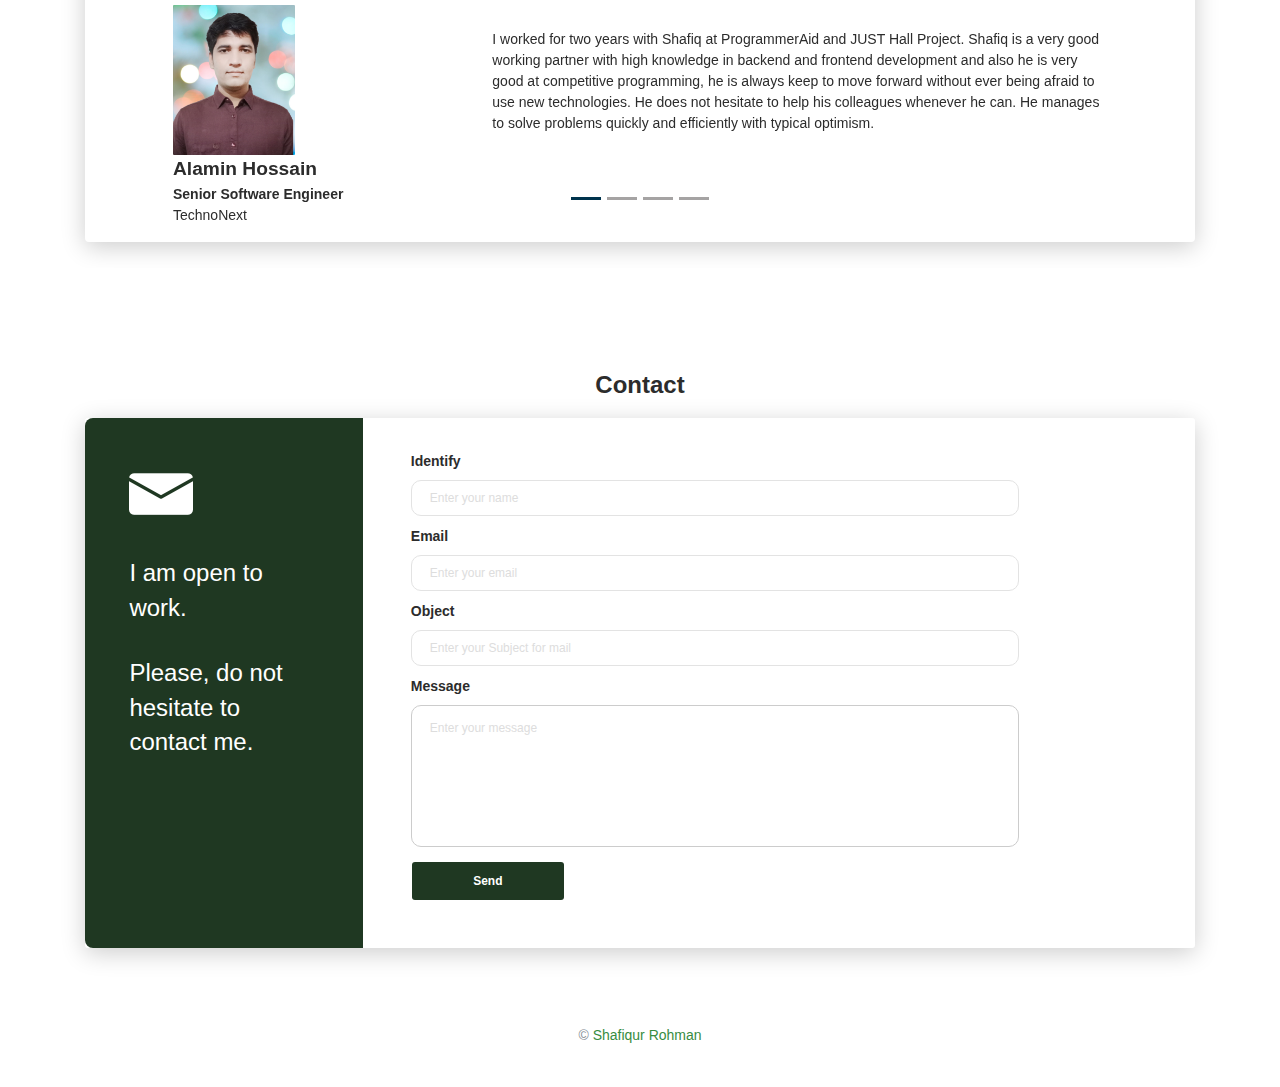
==== commit f59cb2e2: "Add files via upload" ====
--- a/index.html
+++ b/index.html
@@ -21,7 +21,7 @@
   <link rel="icon" type="image/x-icon" href="assets/images/favicon.ico">
   <link rel="preconnect" href="https://fonts.googleapis.com">
   <link rel="preconnect" href="https://fonts.gstatic.com" crossorigin="">
-  <style type="text/css">@font-face{font-family:'Poppins';font-style:italic;font-weight:400;font-display:swap;src:url(https://fonts.gstatic.com/s/poppins/v20/pxiGyp8kv8JHgFVrJJLucXtAOvWDSHFF.woff2) format('woff2');unicode-range:U+0900-097F, U+1CD0-1CF9, U+200C-200D, U+20A8, U+20B9, U+25CC, U+A830-A839, U+A8E0-A8FF;}@font-face{font-family:'Poppins';font-style:italic;font-weight:400;font-display:swap;src:url(https://fonts.gstatic.com/s/poppins/v20/pxiGyp8kv8JHgFVrJJLufntAOvWDSHFF.woff2) format('woff2');unicode-range:U+0100-02AF, U+0304, U+0308, U+0329, U+1E00-1E9F, U+1EF2-1EFF, U+2020, U+20A0-20AB, U+20AD-20CF, U+2113, U+2C60-2C7F, U+A720-A7FF;}@font-face{font-family:'Poppins';font-style:italic;font-weight:400;font-display:swap;src:url(https://fonts.gstatic.com/s/poppins/v20/pxiGyp8kv8JHgFVrJJLucHtAOvWDSA.woff2) format('woff2');unicode-range:U+0000-00FF, U+0131, U+0152-0153, U+02BB-02BC, U+02C6, U+02DA, U+02DC, U+0304, U+0308, U+0329, U+2000-206F, U+2074, U+20AC, U+2122, U+2191, U+2193, U+2212, U+2215, U+FEFF, U+FFFD;}@font-face{font-family:'Poppins';font-style:italic;font-weight:500;font-display:swap;src:url(https://fonts.gstatic.com/s/poppins/v20/pxiDyp8kv8JHgFVrJJLmg1hVFteOYktMqlap.woff2) format('woff2');unicode-range:U+0900-097F, U+1CD0-1CF9, U+200C-200D, U+20A8, U+20B9, U+25CC, U+A830-A839, U+A8E0-A8FF;}@font-face{font-family:'Poppins';font-style:italic;font-weight:500;font-display:swap;src:url(https://fonts.gstatic.com/s/poppins/v20/pxiDyp8kv8JHgFVrJJLmg1hVGdeOYktMqlap.woff2) format('woff2');unicode-range:U+0100-02AF, U+0304, U+0308, U+0329, U+1E00-1E9F, U+1EF2-1EFF, U+2020, U+20A0-20AB, U+20AD-20CF, U+2113, U+2C60-2C7F, U+A720-A7FF;}@font-face{font-family:'Poppins';font-style:italic;font-weight:500;font-display:swap;src:url(https://fonts.gstatic.com/s/poppins/v20/pxiDyp8kv8JHgFVrJJLmg1hVF9eOYktMqg.woff2) format('woff2');unicode-range:U+0000-00FF, U+0131, U+0152-0153, U+02BB-02BC, U+02C6, U+02DA, U+02DC, U+0304, U+0308, U+0329, U+2000-206F, U+2074, U+20AC, U+2122, U+2191, U+2193, U+2212, U+2215, U+FEFF, U+FFFD;}@font-face{font-family:'Poppins';font-style:italic;font-weight:600;font-display:swap;src:url(https://fonts.gstatic.com/s/poppins/v20/pxiDyp8kv8JHgFVrJJLmr19VFteOYktMqlap.woff2) format('woff2');unicode-range:U+0900-097F, U+1CD0-1CF9, U+200C-200D, U+20A8, U+20B9, U+25CC, U+A830-A839, U+A8E0-A8FF;}@font-face{font-family:'Poppins';font-style:italic;font-weight:600;font-display:swap;src:url(https://fonts.gstatic.com/s/poppins/v20/pxiDyp8kv8JHgFVrJJLmr19VGdeOYktMqlap.woff2) format('woff2');unicode-range:U+0100-02AF, U+0304, U+0308, U+0329, U+1E00-1E9F, U+1EF2-1EFF, U+2020, U+20A0-20AB, U+20AD-20CF, U+2113, U+2C60-2C7F, U+A720-A7FF;}@font-face{font-family:'Poppins';font-style:italic;font-weight:600;font-display:swap;src:url(https://fonts.gstatic.com/s/poppins/v20/pxiDyp8kv8JHgFVrJJLmr19VF9eOYktMqg.woff2) format('woff2');unicode-range:U+0000-00FF, U+0131, U+0152-0153, U+02BB-02BC, U+02C6, U+02DA, U+02DC, U+0304, U+0308, U+0329, U+2000-206F, U+2074, U+20AC, U+2122, U+2191, U+2193, U+2212, U+2215, U+FEFF, U+FFFD;}@font-face{font-family:'Poppins';font-style:italic;font-weight:700;font-display:swap;src:url(https://fonts.gstatic.com/s/poppins/v20/pxiDyp8kv8JHgFVrJJLmy15VFteOYktMqlap.woff2) format('woff2');unicode-range:U+0900-097F, U+1CD0-1CF9, U+200C-200D, U+20A8, U+20B9, U+25CC, U+A830-A839, U+A8E0-A8FF;}@font-face{font-family:'Poppins';font-style:italic;font-weight:700;font-display:swap;src:url(https://fonts.gstatic.com/s/poppins/v20/pxiDyp8kv8JHgFVrJJLmy15VGdeOYktMqlap.woff2) format('woff2');unicode-range:U+0100-02AF, U+0304, U+0308, U+0329, U+1E00-1E9F, U+1EF2-1EFF, U+2020, U+20A0-20AB, U+20AD-20CF, U+2113, U+2C60-2C7F, U+A720-A7FF;}@font-face{font-family:'Poppins';font-style:italic;font-weight:700;font-display:swap;src:url(https://fonts.gstatic.com/s/poppins/v20/pxiDyp8kv8JHgFVrJJLmy15VF9eOYktMqg.woff2) format('woff2');unicode-range:U+0000-00FF, U+0131, U+0152-0153, U+02BB-02BC, U+02C6, U+02DA, U+02DC, U+0304, U+0308, U+0329, U+2000-206F, U+2074, U+20AC, U+2122, U+2191, U+2193, U+2212, U+2215, U+FEFF, U+FFFD;}@font-face{font-family:'Poppins';font-style:normal;font-weight:400;font-display:swap;src:url(https://fonts.gstatic.com/s/poppins/v20/pxiEyp8kv8JHgFVrJJbecnFHGPezSQ.woff2) format('woff2');unicode-range:U+0900-097F, U+1CD0-1CF9, U+200C-200D, U+20A8, U+20B9, U+25CC, U+A830-A839, U+A8E0-A8FF;}@font-face{font-family:'Poppins';font-style:normal;font-weight:400;font-display:swap;src:url(https://fonts.gstatic.com/s/poppins/v20/pxiEyp8kv8JHgFVrJJnecnFHGPezSQ.woff2) format('woff2');unicode-range:U+0100-02AF, U+0304, U+0308, U+0329, U+1E00-1E9F, U+1EF2-1EFF, U+2020, U+20A0-20AB, U+20AD-20CF, U+2113, U+2C60-2C7F, U+A720-A7FF;}@font-face{font-family:'Poppins';font-style:normal;font-weight:400;font-display:swap;src:url(https://fonts.gstatic.com/s/poppins/v20/pxiEyp8kv8JHgFVrJJfecnFHGPc.woff2) format('woff2');unicode-range:U+0000-00FF, U+0131, U+0152-0153, U+02BB-02BC, U+02C6, U+02DA, U+02DC, U+0304, U+0308, U+0329, U+2000-206F, U+2074, U+20AC, U+2122, U+2191, U+2193, U+2212, U+2215, U+FEFF, U+FFFD;}@font-face{font-family:'Poppins';font-style:normal;font-weight:500;font-display:swap;src:url(https://fonts.gstatic.com/s/poppins/v20/pxiByp8kv8JHgFVrLGT9Z11lFd2JQEl8qw.woff2) format('woff2');unicode-range:U+0900-097F, U+1CD0-1CF9, U+200C-200D, U+20A8, U+20B9, U+25CC, U+A830-A839, U+A8E0-A8FF;}@font-face{font-family:'Poppins';font-style:normal;font-weight:500;font-display:swap;src:url(https://fonts.gstatic.com/s/poppins/v20/pxiByp8kv8JHgFVrLGT9Z1JlFd2JQEl8qw.woff2) format('woff2');unicode-range:U+0100-02AF, U+0304, U+0308, U+0329, U+1E00-1E9F, U+1EF2-1EFF, U+2020, U+20A0-20AB, U+20AD-20CF, U+2113, U+2C60-2C7F, U+A720-A7FF;}@font-face{font-family:'Poppins';font-style:normal;font-weight:500;font-display:swap;src:url(https://fonts.gstatic.com/s/poppins/v20/pxiByp8kv8JHgFVrLGT9Z1xlFd2JQEk.woff2) format('woff2');unicode-range:U+0000-00FF, U+0131, U+0152-0153, U+02BB-02BC, U+02C6, U+02DA, U+02DC, U+0304, U+0308, U+0329, U+2000-206F, U+2074, U+20AC, U+2122, U+2191, U+2193, U+2212, U+2215, U+FEFF, U+FFFD;}@font-face{font-family:'Poppins';font-style:normal;font-weight:600;font-display:swap;src:url(https://fonts.gstatic.com/s/poppins/v20/pxiByp8kv8JHgFVrLEj6Z11lFd2JQEl8qw.woff2) format('woff2');unicode-range:U+0900-097F, U+1CD0-1CF9, U+200C-200D, U+20A8, U+20B9, U+25CC, U+A830-A839, U+A8E0-A8FF;}@font-face{font-family:'Poppins';font-style:normal;font-weight:600;font-display:swap;src:url(https://fonts.gstatic.com/s/poppins/v20/pxiByp8kv8JHgFVrLEj6Z1JlFd2JQEl8qw.woff2) format('woff2');unicode-range:U+0100-02AF, U+0304, U+0308, U+0329, U+1E00-1E9F, U+1EF2-1EFF, U+2020, U+20A0-20AB, U+20AD-20CF, U+2113, U+2C60-2C7F, U+A720-A7FF;}@font-face{font-family:'Poppins';font-style:normal;font-weight:600;font-display:swap;src:url(https://fonts.gstatic.com/s/poppins/v20/pxiByp8kv8JHgFVrLEj6Z1xlFd2JQEk.woff2) format('woff2');unicode-range:U+0000-00FF, U+0131, U+0152-0153, U+02BB-02BC, U+02C6, U+02DA, U+02DC, U+0304, U+0308, U+0329, U+2000-206F, U+2074, U+20AC, U+2122, U+2191, U+2193, U+2212, U+2215, U+FEFF, U+FFFD;}@font-face{font-family:'Poppins';font-style:normal;font-weight:700;font-display:swap;src:url(https://fonts.gstatic.com/s/poppins/v20/pxiByp8kv8JHgFVrLCz7Z11lFd2JQEl8qw.woff2) format('woff2');unicode-range:U+0900-097F, U+1CD0-1CF9, U+200C-200D, U+20A8, U+20B9, U+25CC, U+A830-A839, U+A8E0-A8FF;}@font-face{font-family:'Poppins';font-style:normal;font-weight:700;font-display:swap;src:url(https://fonts.gstatic.com/s/poppins/v20/pxiByp8kv8JHgFVrLCz7Z1JlFd2JQEl8qw.woff2) format('woff2');unicode-range:U+0100-02AF, U+0304, U+0308, U+0329, U+1E00-1E9F, U+1EF2-1EFF, U+2020, U+20A0-20AB, U+20AD-20CF, U+2113, U+2C60-2C7F, U+A720-A7FF;}@font-face{font-family:'Poppins';font-style:normal;font-weight:700;font-display:swap;src:url(https://fonts.gstatic.com/s/poppins/v20/pxiByp8kv8JHgFVrLCz7Z1xlFd2JQEk.woff2) format('woff2');unicode-range:U+0000-00FF, U+0131, U+0152-0153, U+02BB-02BC, U+02C6, U+02DA, U+02DC, U+0304, U+0308, U+0329, U+2000-206F, U+2074, U+20AC, U+2122, U+2191, U+2193, U+2212, U+2215, U+FEFF, U+FFFD;}</style>
+  <style type="text/css">@font-face{font-family:'Poppins';font-style:italic;font-weight:400;font-display:swap;src:url(https://fonts.gstatic.com/s/poppins/v21/pxiGyp8kv8JHgFVrJJLufntAOvWDSHFF.woff2) format('woff2');unicode-range:U+0100-02AF, U+0304, U+0308, U+0329, U+1E00-1E9F, U+1EF2-1EFF, U+2020, U+20A0-20AB, U+20AD-20C0, U+2113, U+2C60-2C7F, U+A720-A7FF;}@font-face{font-family:'Poppins';font-style:italic;font-weight:400;font-display:swap;src:url(https://fonts.gstatic.com/s/poppins/v21/pxiGyp8kv8JHgFVrJJLucHtAOvWDSA.woff2) format('woff2');unicode-range:U+0000-00FF, U+0131, U+0152-0153, U+02BB-02BC, U+02C6, U+02DA, U+02DC, U+0304, U+0308, U+0329, U+2000-206F, U+2074, U+20AC, U+2122, U+2191, U+2193, U+2212, U+2215, U+FEFF, U+FFFD;}@font-face{font-family:'Poppins';font-style:italic;font-weight:500;font-display:swap;src:url(https://fonts.gstatic.com/s/poppins/v21/pxiDyp8kv8JHgFVrJJLmg1hVGdeOYktMqlap.woff2) format('woff2');unicode-range:U+0100-02AF, U+0304, U+0308, U+0329, U+1E00-1E9F, U+1EF2-1EFF, U+2020, U+20A0-20AB, U+20AD-20C0, U+2113, U+2C60-2C7F, U+A720-A7FF;}@font-face{font-family:'Poppins';font-style:italic;font-weight:500;font-display:swap;src:url(https://fonts.gstatic.com/s/poppins/v21/pxiDyp8kv8JHgFVrJJLmg1hVF9eOYktMqg.woff2) format('woff2');unicode-range:U+0000-00FF, U+0131, U+0152-0153, U+02BB-02BC, U+02C6, U+02DA, U+02DC, U+0304, U+0308, U+0329, U+2000-206F, U+2074, U+20AC, U+2122, U+2191, U+2193, U+2212, U+2215, U+FEFF, U+FFFD;}@font-face{font-family:'Poppins';font-style:italic;font-weight:600;font-display:swap;src:url(https://fonts.gstatic.com/s/poppins/v21/pxiDyp8kv8JHgFVrJJLmr19VGdeOYktMqlap.woff2) format('woff2');unicode-range:U+0100-02AF, U+0304, U+0308, U+0329, U+1E00-1E9F, U+1EF2-1EFF, U+2020, U+20A0-20AB, U+20AD-20C0, U+2113, U+2C60-2C7F, U+A720-A7FF;}@font-face{font-family:'Poppins';font-style:italic;font-weight:600;font-display:swap;src:url(https://fonts.gstatic.com/s/poppins/v21/pxiDyp8kv8JHgFVrJJLmr19VF9eOYktMqg.woff2) format('woff2');unicode-range:U+0000-00FF, U+0131, U+0152-0153, U+02BB-02BC, U+02C6, U+02DA, U+02DC, U+0304, U+0308, U+0329, U+2000-206F, U+2074, U+20AC, U+2122, U+2191, U+2193, U+2212, U+2215, U+FEFF, U+FFFD;}@font-face{font-family:'Poppins';font-style:italic;font-weight:700;font-display:swap;src:url(https://fonts.gstatic.com/s/poppins/v21/pxiDyp8kv8JHgFVrJJLmy15VGdeOYktMqlap.woff2) format('woff2');unicode-range:U+0100-02AF, U+0304, U+0308, U+0329, U+1E00-1E9F, U+1EF2-1EFF, U+2020, U+20A0-20AB, U+20AD-20C0, U+2113, U+2C60-2C7F, U+A720-A7FF;}@font-face{font-family:'Poppins';font-style:italic;font-weight:700;font-display:swap;src:url(https://fonts.gstatic.com/s/poppins/v21/pxiDyp8kv8JHgFVrJJLmy15VF9eOYktMqg.woff2) format('woff2');unicode-range:U+0000-00FF, U+0131, U+0152-0153, U+02BB-02BC, U+02C6, U+02DA, U+02DC, U+0304, U+0308, U+0329, U+2000-206F, U+2074, U+20AC, U+2122, U+2191, U+2193, U+2212, U+2215, U+FEFF, U+FFFD;}@font-face{font-family:'Poppins';font-style:normal;font-weight:400;font-display:swap;src:url(https://fonts.gstatic.com/s/poppins/v21/pxiEyp8kv8JHgFVrJJnecnFHGPezSQ.woff2) format('woff2');unicode-range:U+0100-02AF, U+0304, U+0308, U+0329, U+1E00-1E9F, U+1EF2-1EFF, U+2020, U+20A0-20AB, U+20AD-20C0, U+2113, U+2C60-2C7F, U+A720-A7FF;}@font-face{font-family:'Poppins';font-style:normal;font-weight:400;font-display:swap;src:url(https://fonts.gstatic.com/s/poppins/v21/pxiEyp8kv8JHgFVrJJfecnFHGPc.woff2) format('woff2');unicode-range:U+0000-00FF, U+0131, U+0152-0153, U+02BB-02BC, U+02C6, U+02DA, U+02DC, U+0304, U+0308, U+0329, U+2000-206F, U+2074, U+20AC, U+2122, U+2191, U+2193, U+2212, U+2215, U+FEFF, U+FFFD;}@font-face{font-family:'Poppins';font-style:normal;font-weight:500;font-display:swap;src:url(https://fonts.gstatic.com/s/poppins/v21/pxiByp8kv8JHgFVrLGT9Z1JlFd2JQEl8qw.woff2) format('woff2');unicode-range:U+0100-02AF, U+0304, U+0308, U+0329, U+1E00-1E9F, U+1EF2-1EFF, U+2020, U+20A0-20AB, U+20AD-20C0, U+2113, U+2C60-2C7F, U+A720-A7FF;}@font-face{font-family:'Poppins';font-style:normal;font-weight:500;font-display:swap;src:url(https://fonts.gstatic.com/s/poppins/v21/pxiByp8kv8JHgFVrLGT9Z1xlFd2JQEk.woff2) format('woff2');unicode-range:U+0000-00FF, U+0131, U+0152-0153, U+02BB-02BC, U+02C6, U+02DA, U+02DC, U+0304, U+0308, U+0329, U+2000-206F, U+2074, U+20AC, U+2122, U+2191, U+2193, U+2212, U+2215, U+FEFF, U+FFFD;}@font-face{font-family:'Poppins';font-style:normal;font-weight:600;font-display:swap;src:url(https://fonts.gstatic.com/s/poppins/v21/pxiByp8kv8JHgFVrLEj6Z1JlFd2JQEl8qw.woff2) format('woff2');unicode-range:U+0100-02AF, U+0304, U+0308, U+0329, U+1E00-1E9F, U+1EF2-1EFF, U+2020, U+20A0-20AB, U+20AD-20C0, U+2113, U+2C60-2C7F, U+A720-A7FF;}@font-face{font-family:'Poppins';font-style:normal;font-weight:600;font-display:swap;src:url(https://fonts.gstatic.com/s/poppins/v21/pxiByp8kv8JHgFVrLEj6Z1xlFd2JQEk.woff2) format('woff2');unicode-range:U+0000-00FF, U+0131, U+0152-0153, U+02BB-02BC, U+02C6, U+02DA, U+02DC, U+0304, U+0308, U+0329, U+2000-206F, U+2074, U+20AC, U+2122, U+2191, U+2193, U+2212, U+2215, U+FEFF, U+FFFD;}@font-face{font-family:'Poppins';font-style:normal;font-weight:700;font-display:swap;src:url(https://fonts.gstatic.com/s/poppins/v21/pxiByp8kv8JHgFVrLCz7Z1JlFd2JQEl8qw.woff2) format('woff2');unicode-range:U+0100-02AF, U+0304, U+0308, U+0329, U+1E00-1E9F, U+1EF2-1EFF, U+2020, U+20A0-20AB, U+20AD-20C0, U+2113, U+2C60-2C7F, U+A720-A7FF;}@font-face{font-family:'Poppins';font-style:normal;font-weight:700;font-display:swap;src:url(https://fonts.gstatic.com/s/poppins/v21/pxiByp8kv8JHgFVrLCz7Z1xlFd2JQEk.woff2) format('woff2');unicode-range:U+0000-00FF, U+0131, U+0152-0153, U+02BB-02BC, U+02C6, U+02DA, U+02DC, U+0304, U+0308, U+0329, U+2000-206F, U+2074, U+20AC, U+2122, U+2191, U+2193, U+2212, U+2215, U+FEFF, U+FFFD;}</style>
 <link rel="stylesheet" href="styles.f07b1ea1a02e3fae.css" media="print" onload="this.media='all'"><noscript><link rel="stylesheet" href="styles.f07b1ea1a02e3fae.css"></noscript></head>
 <body>
   <app-root></app-root>
@@ -31,6 +31,6 @@
   <script src="./assets/js/now-ui-kit.js?v=1.1.0"></script>
   <script src="./assets/js/aos.js"></script>
   <script src="./assets/js/main.js"></script>
-<script src="runtime.c699194db246cfea.js" type="module"></script><script src="polyfills.7de92956af76ebe9.js" type="module"></script><script src="main.33a6a3d763a47865.js" type="module"></script>
+<script src="runtime.c699194db246cfea.js" type="module"></script><script src="polyfills.7de92956af76ebe9.js" type="module"></script><script src="main.9e8f5f6d991d2995.js" type="module"></script>
 
 </body></html>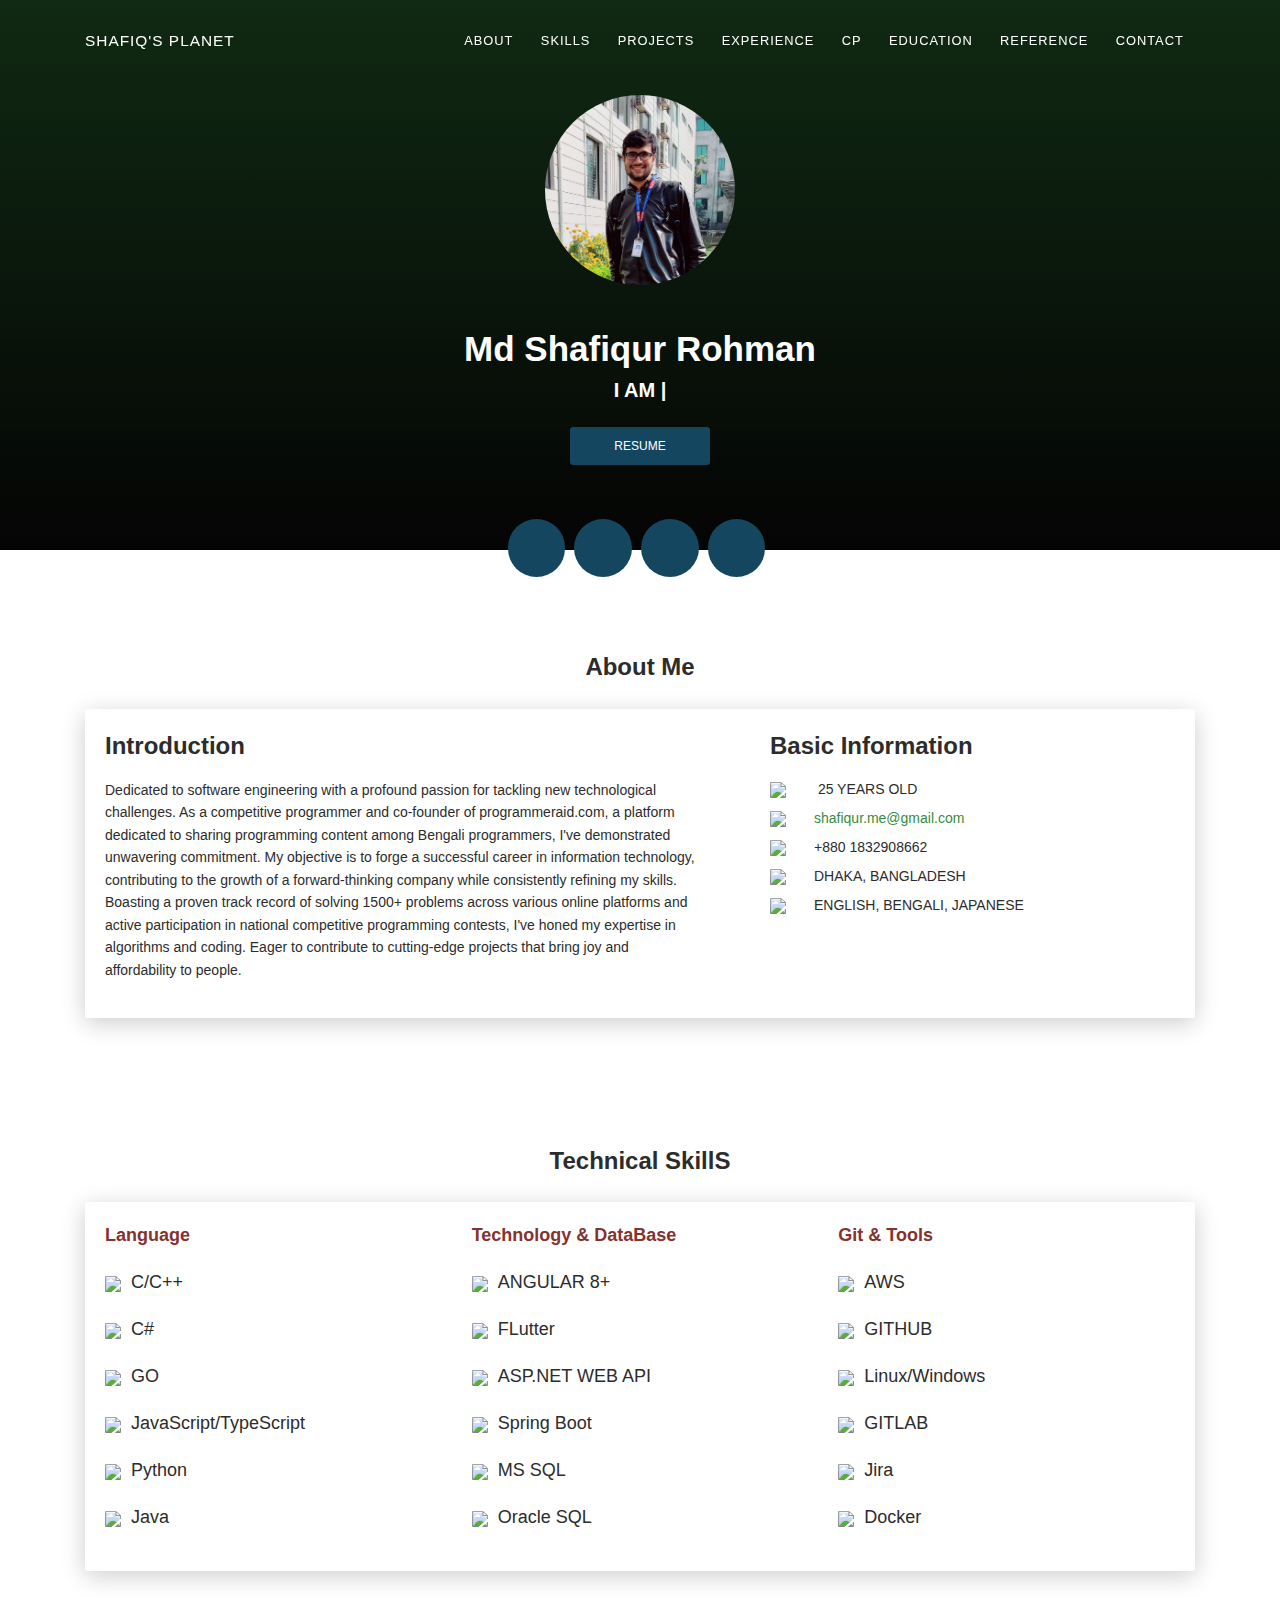
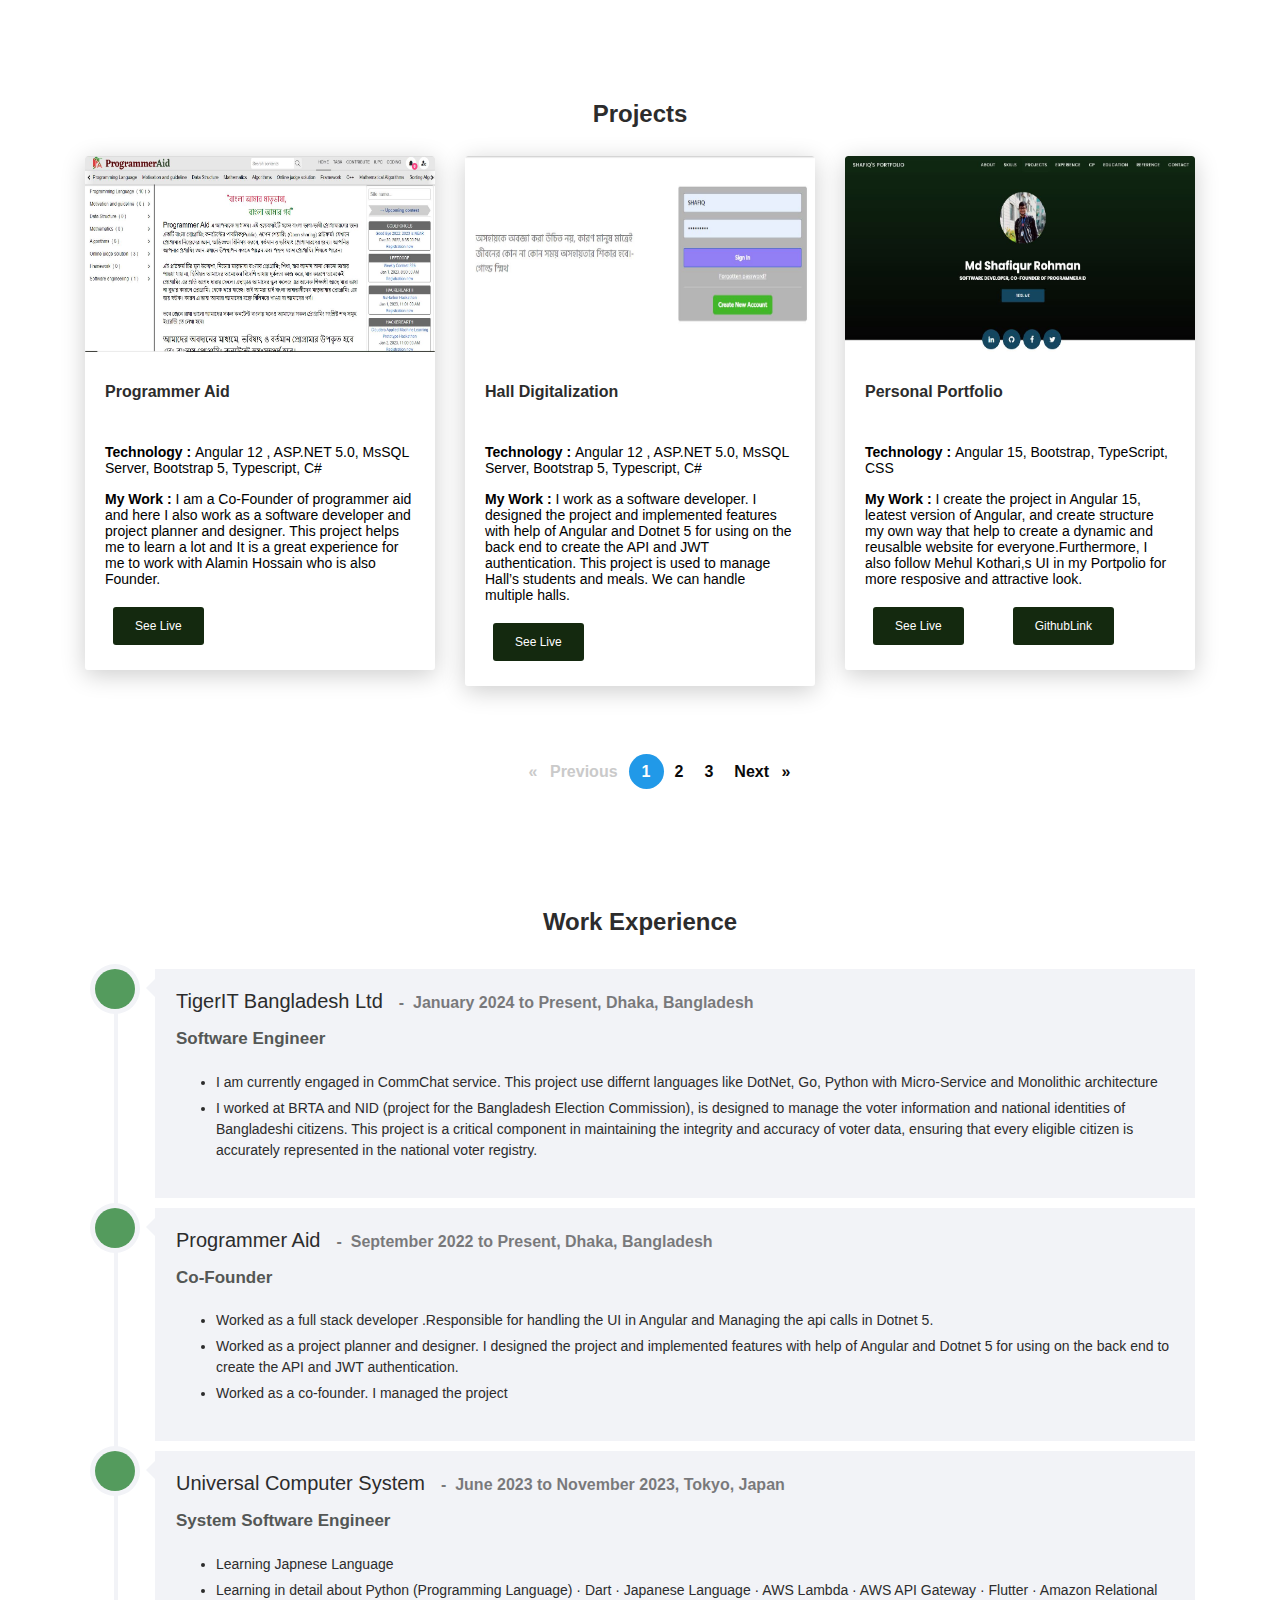
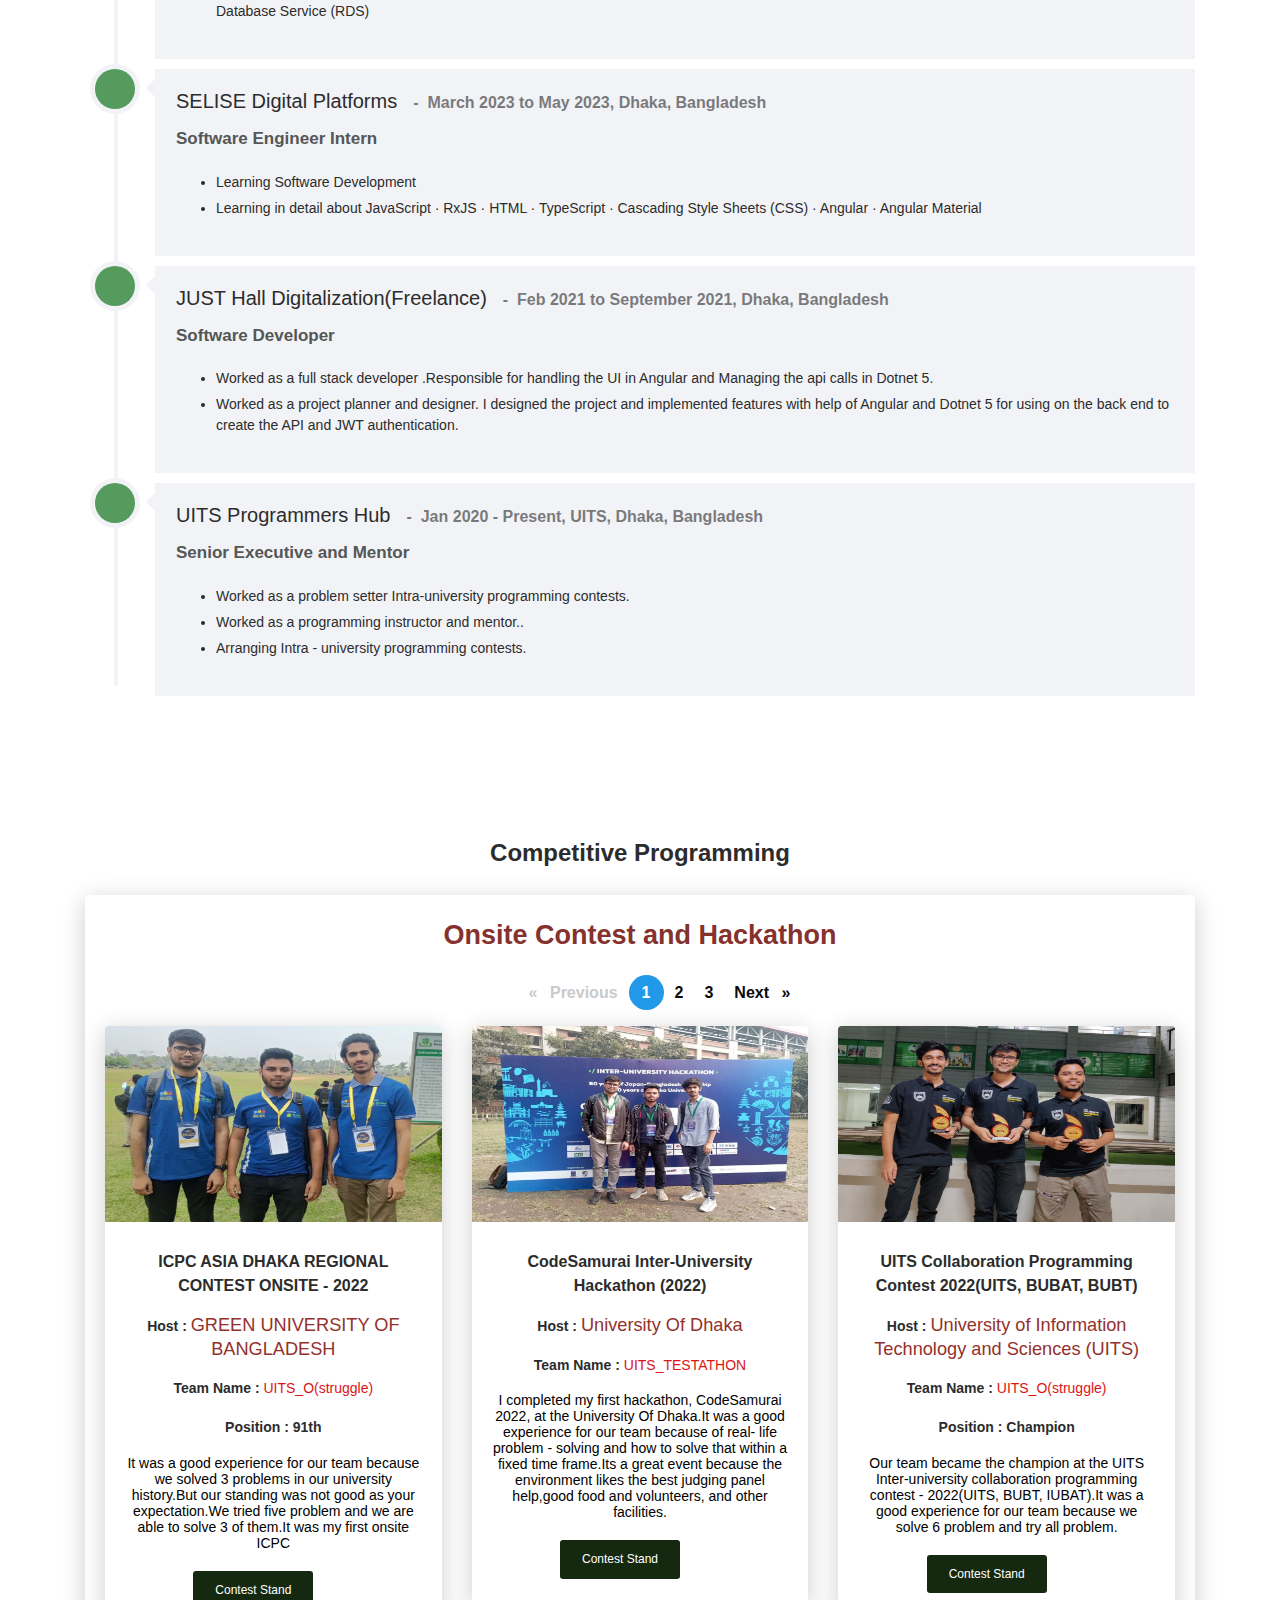
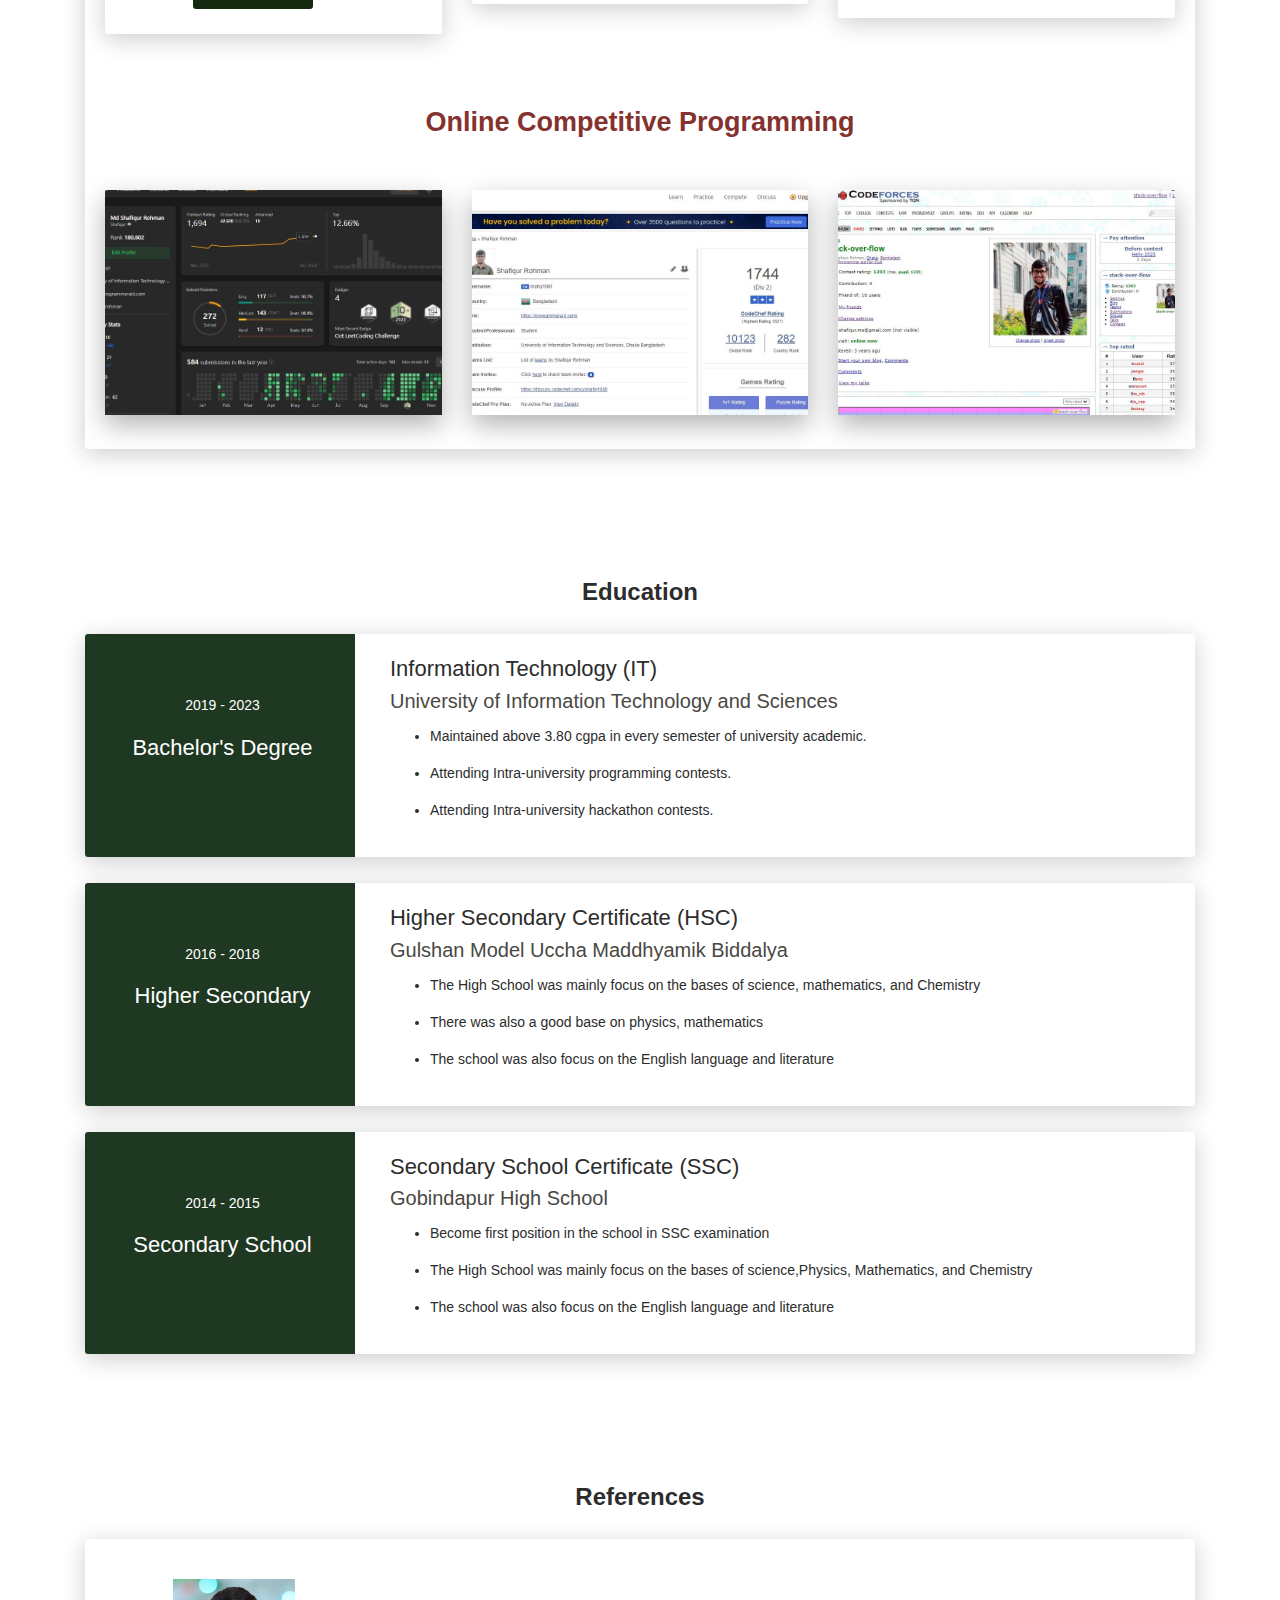
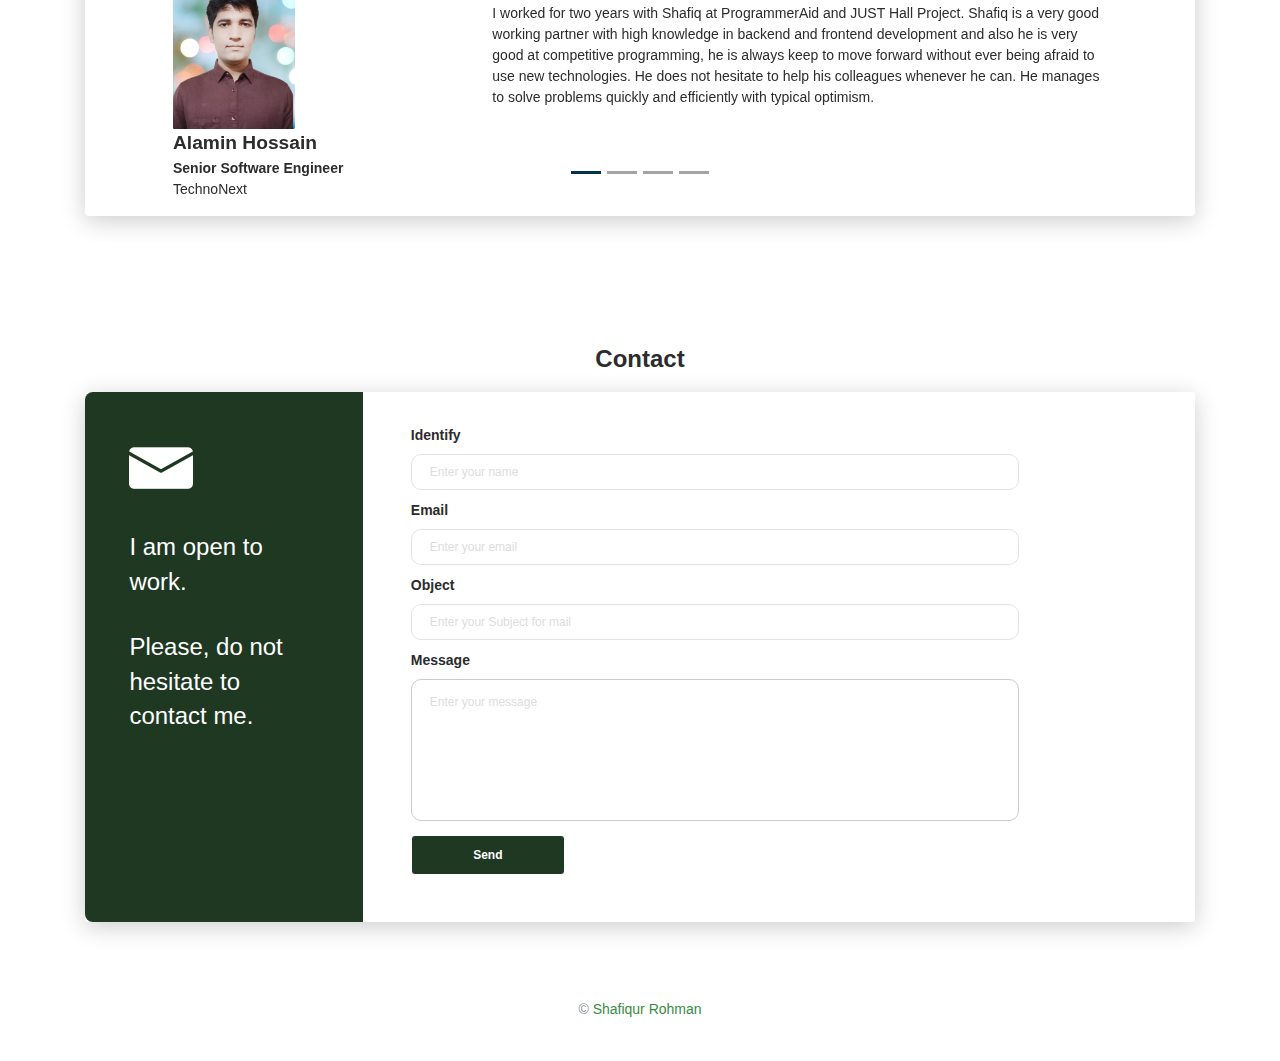
==== commit 13e1344f: "new update of information" ====
--- a/index.html
+++ b/index.html
@@ -21,7 +21,7 @@
   <link rel="icon" type="image/x-icon" href="assets/images/favicon.ico">
   <link rel="preconnect" href="https://fonts.googleapis.com">
   <link rel="preconnect" href="https://fonts.gstatic.com" crossorigin="">
-  <style type="text/css">@font-face{font-family:'Poppins';font-style:italic;font-weight:400;font-display:swap;src:url(https://fonts.gstatic.com/s/poppins/v21/pxiGyp8kv8JHgFVrJJLufntAOvWDSHFF.woff2) format('woff2');unicode-range:U+0100-02AF, U+0304, U+0308, U+0329, U+1E00-1E9F, U+1EF2-1EFF, U+2020, U+20A0-20AB, U+20AD-20C0, U+2113, U+2C60-2C7F, U+A720-A7FF;}@font-face{font-family:'Poppins';font-style:italic;font-weight:400;font-display:swap;src:url(https://fonts.gstatic.com/s/poppins/v21/pxiGyp8kv8JHgFVrJJLucHtAOvWDSA.woff2) format('woff2');unicode-range:U+0000-00FF, U+0131, U+0152-0153, U+02BB-02BC, U+02C6, U+02DA, U+02DC, U+0304, U+0308, U+0329, U+2000-206F, U+2074, U+20AC, U+2122, U+2191, U+2193, U+2212, U+2215, U+FEFF, U+FFFD;}@font-face{font-family:'Poppins';font-style:italic;font-weight:500;font-display:swap;src:url(https://fonts.gstatic.com/s/poppins/v21/pxiDyp8kv8JHgFVrJJLmg1hVGdeOYktMqlap.woff2) format('woff2');unicode-range:U+0100-02AF, U+0304, U+0308, U+0329, U+1E00-1E9F, U+1EF2-1EFF, U+2020, U+20A0-20AB, U+20AD-20C0, U+2113, U+2C60-2C7F, U+A720-A7FF;}@font-face{font-family:'Poppins';font-style:italic;font-weight:500;font-display:swap;src:url(https://fonts.gstatic.com/s/poppins/v21/pxiDyp8kv8JHgFVrJJLmg1hVF9eOYktMqg.woff2) format('woff2');unicode-range:U+0000-00FF, U+0131, U+0152-0153, U+02BB-02BC, U+02C6, U+02DA, U+02DC, U+0304, U+0308, U+0329, U+2000-206F, U+2074, U+20AC, U+2122, U+2191, U+2193, U+2212, U+2215, U+FEFF, U+FFFD;}@font-face{font-family:'Poppins';font-style:italic;font-weight:600;font-display:swap;src:url(https://fonts.gstatic.com/s/poppins/v21/pxiDyp8kv8JHgFVrJJLmr19VGdeOYktMqlap.woff2) format('woff2');unicode-range:U+0100-02AF, U+0304, U+0308, U+0329, U+1E00-1E9F, U+1EF2-1EFF, U+2020, U+20A0-20AB, U+20AD-20C0, U+2113, U+2C60-2C7F, U+A720-A7FF;}@font-face{font-family:'Poppins';font-style:italic;font-weight:600;font-display:swap;src:url(https://fonts.gstatic.com/s/poppins/v21/pxiDyp8kv8JHgFVrJJLmr19VF9eOYktMqg.woff2) format('woff2');unicode-range:U+0000-00FF, U+0131, U+0152-0153, U+02BB-02BC, U+02C6, U+02DA, U+02DC, U+0304, U+0308, U+0329, U+2000-206F, U+2074, U+20AC, U+2122, U+2191, U+2193, U+2212, U+2215, U+FEFF, U+FFFD;}@font-face{font-family:'Poppins';font-style:italic;font-weight:700;font-display:swap;src:url(https://fonts.gstatic.com/s/poppins/v21/pxiDyp8kv8JHgFVrJJLmy15VGdeOYktMqlap.woff2) format('woff2');unicode-range:U+0100-02AF, U+0304, U+0308, U+0329, U+1E00-1E9F, U+1EF2-1EFF, U+2020, U+20A0-20AB, U+20AD-20C0, U+2113, U+2C60-2C7F, U+A720-A7FF;}@font-face{font-family:'Poppins';font-style:italic;font-weight:700;font-display:swap;src:url(https://fonts.gstatic.com/s/poppins/v21/pxiDyp8kv8JHgFVrJJLmy15VF9eOYktMqg.woff2) format('woff2');unicode-range:U+0000-00FF, U+0131, U+0152-0153, U+02BB-02BC, U+02C6, U+02DA, U+02DC, U+0304, U+0308, U+0329, U+2000-206F, U+2074, U+20AC, U+2122, U+2191, U+2193, U+2212, U+2215, U+FEFF, U+FFFD;}@font-face{font-family:'Poppins';font-style:normal;font-weight:400;font-display:swap;src:url(https://fonts.gstatic.com/s/poppins/v21/pxiEyp8kv8JHgFVrJJnecnFHGPezSQ.woff2) format('woff2');unicode-range:U+0100-02AF, U+0304, U+0308, U+0329, U+1E00-1E9F, U+1EF2-1EFF, U+2020, U+20A0-20AB, U+20AD-20C0, U+2113, U+2C60-2C7F, U+A720-A7FF;}@font-face{font-family:'Poppins';font-style:normal;font-weight:400;font-display:swap;src:url(https://fonts.gstatic.com/s/poppins/v21/pxiEyp8kv8JHgFVrJJfecnFHGPc.woff2) format('woff2');unicode-range:U+0000-00FF, U+0131, U+0152-0153, U+02BB-02BC, U+02C6, U+02DA, U+02DC, U+0304, U+0308, U+0329, U+2000-206F, U+2074, U+20AC, U+2122, U+2191, U+2193, U+2212, U+2215, U+FEFF, U+FFFD;}@font-face{font-family:'Poppins';font-style:normal;font-weight:500;font-display:swap;src:url(https://fonts.gstatic.com/s/poppins/v21/pxiByp8kv8JHgFVrLGT9Z1JlFd2JQEl8qw.woff2) format('woff2');unicode-range:U+0100-02AF, U+0304, U+0308, U+0329, U+1E00-1E9F, U+1EF2-1EFF, U+2020, U+20A0-20AB, U+20AD-20C0, U+2113, U+2C60-2C7F, U+A720-A7FF;}@font-face{font-family:'Poppins';font-style:normal;font-weight:500;font-display:swap;src:url(https://fonts.gstatic.com/s/poppins/v21/pxiByp8kv8JHgFVrLGT9Z1xlFd2JQEk.woff2) format('woff2');unicode-range:U+0000-00FF, U+0131, U+0152-0153, U+02BB-02BC, U+02C6, U+02DA, U+02DC, U+0304, U+0308, U+0329, U+2000-206F, U+2074, U+20AC, U+2122, U+2191, U+2193, U+2212, U+2215, U+FEFF, U+FFFD;}@font-face{font-family:'Poppins';font-style:normal;font-weight:600;font-display:swap;src:url(https://fonts.gstatic.com/s/poppins/v21/pxiByp8kv8JHgFVrLEj6Z1JlFd2JQEl8qw.woff2) format('woff2');unicode-range:U+0100-02AF, U+0304, U+0308, U+0329, U+1E00-1E9F, U+1EF2-1EFF, U+2020, U+20A0-20AB, U+20AD-20C0, U+2113, U+2C60-2C7F, U+A720-A7FF;}@font-face{font-family:'Poppins';font-style:normal;font-weight:600;font-display:swap;src:url(https://fonts.gstatic.com/s/poppins/v21/pxiByp8kv8JHgFVrLEj6Z1xlFd2JQEk.woff2) format('woff2');unicode-range:U+0000-00FF, U+0131, U+0152-0153, U+02BB-02BC, U+02C6, U+02DA, U+02DC, U+0304, U+0308, U+0329, U+2000-206F, U+2074, U+20AC, U+2122, U+2191, U+2193, U+2212, U+2215, U+FEFF, U+FFFD;}@font-face{font-family:'Poppins';font-style:normal;font-weight:700;font-display:swap;src:url(https://fonts.gstatic.com/s/poppins/v21/pxiByp8kv8JHgFVrLCz7Z1JlFd2JQEl8qw.woff2) format('woff2');unicode-range:U+0100-02AF, U+0304, U+0308, U+0329, U+1E00-1E9F, U+1EF2-1EFF, U+2020, U+20A0-20AB, U+20AD-20C0, U+2113, U+2C60-2C7F, U+A720-A7FF;}@font-face{font-family:'Poppins';font-style:normal;font-weight:700;font-display:swap;src:url(https://fonts.gstatic.com/s/poppins/v21/pxiByp8kv8JHgFVrLCz7Z1xlFd2JQEk.woff2) format('woff2');unicode-range:U+0000-00FF, U+0131, U+0152-0153, U+02BB-02BC, U+02C6, U+02DA, U+02DC, U+0304, U+0308, U+0329, U+2000-206F, U+2074, U+20AC, U+2122, U+2191, U+2193, U+2212, U+2215, U+FEFF, U+FFFD;}</style>
+  <style type="text/css">@font-face{font-family:'Poppins';font-style:italic;font-weight:400;font-display:swap;src:url(https://fonts.gstatic.com/s/poppins/v22/pxiGyp8kv8JHgFVrJJLufntAOvWDSHFF.woff2) format('woff2');unicode-range:U+0100-02BA, U+02BD-02C5, U+02C7-02CC, U+02CE-02D7, U+02DD-02FF, U+0304, U+0308, U+0329, U+1D00-1DBF, U+1E00-1E9F, U+1EF2-1EFF, U+2020, U+20A0-20AB, U+20AD-20C0, U+2113, U+2C60-2C7F, U+A720-A7FF;}@font-face{font-family:'Poppins';font-style:italic;font-weight:400;font-display:swap;src:url(https://fonts.gstatic.com/s/poppins/v22/pxiGyp8kv8JHgFVrJJLucHtAOvWDSA.woff2) format('woff2');unicode-range:U+0000-00FF, U+0131, U+0152-0153, U+02BB-02BC, U+02C6, U+02DA, U+02DC, U+0304, U+0308, U+0329, U+2000-206F, U+20AC, U+2122, U+2191, U+2193, U+2212, U+2215, U+FEFF, U+FFFD;}@font-face{font-family:'Poppins';font-style:italic;font-weight:500;font-display:swap;src:url(https://fonts.gstatic.com/s/poppins/v22/pxiDyp8kv8JHgFVrJJLmg1hVGdeOYktMqlap.woff2) format('woff2');unicode-range:U+0100-02BA, U+02BD-02C5, U+02C7-02CC, U+02CE-02D7, U+02DD-02FF, U+0304, U+0308, U+0329, U+1D00-1DBF, U+1E00-1E9F, U+1EF2-1EFF, U+2020, U+20A0-20AB, U+20AD-20C0, U+2113, U+2C60-2C7F, U+A720-A7FF;}@font-face{font-family:'Poppins';font-style:italic;font-weight:500;font-display:swap;src:url(https://fonts.gstatic.com/s/poppins/v22/pxiDyp8kv8JHgFVrJJLmg1hVF9eOYktMqg.woff2) format('woff2');unicode-range:U+0000-00FF, U+0131, U+0152-0153, U+02BB-02BC, U+02C6, U+02DA, U+02DC, U+0304, U+0308, U+0329, U+2000-206F, U+20AC, U+2122, U+2191, U+2193, U+2212, U+2215, U+FEFF, U+FFFD;}@font-face{font-family:'Poppins';font-style:italic;font-weight:600;font-display:swap;src:url(https://fonts.gstatic.com/s/poppins/v22/pxiDyp8kv8JHgFVrJJLmr19VGdeOYktMqlap.woff2) format('woff2');unicode-range:U+0100-02BA, U+02BD-02C5, U+02C7-02CC, U+02CE-02D7, U+02DD-02FF, U+0304, U+0308, U+0329, U+1D00-1DBF, U+1E00-1E9F, U+1EF2-1EFF, U+2020, U+20A0-20AB, U+20AD-20C0, U+2113, U+2C60-2C7F, U+A720-A7FF;}@font-face{font-family:'Poppins';font-style:italic;font-weight:600;font-display:swap;src:url(https://fonts.gstatic.com/s/poppins/v22/pxiDyp8kv8JHgFVrJJLmr19VF9eOYktMqg.woff2) format('woff2');unicode-range:U+0000-00FF, U+0131, U+0152-0153, U+02BB-02BC, U+02C6, U+02DA, U+02DC, U+0304, U+0308, U+0329, U+2000-206F, U+20AC, U+2122, U+2191, U+2193, U+2212, U+2215, U+FEFF, U+FFFD;}@font-face{font-family:'Poppins';font-style:italic;font-weight:700;font-display:swap;src:url(https://fonts.gstatic.com/s/poppins/v22/pxiDyp8kv8JHgFVrJJLmy15VGdeOYktMqlap.woff2) format('woff2');unicode-range:U+0100-02BA, U+02BD-02C5, U+02C7-02CC, U+02CE-02D7, U+02DD-02FF, U+0304, U+0308, U+0329, U+1D00-1DBF, U+1E00-1E9F, U+1EF2-1EFF, U+2020, U+20A0-20AB, U+20AD-20C0, U+2113, U+2C60-2C7F, U+A720-A7FF;}@font-face{font-family:'Poppins';font-style:italic;font-weight:700;font-display:swap;src:url(https://fonts.gstatic.com/s/poppins/v22/pxiDyp8kv8JHgFVrJJLmy15VF9eOYktMqg.woff2) format('woff2');unicode-range:U+0000-00FF, U+0131, U+0152-0153, U+02BB-02BC, U+02C6, U+02DA, U+02DC, U+0304, U+0308, U+0329, U+2000-206F, U+20AC, U+2122, U+2191, U+2193, U+2212, U+2215, U+FEFF, U+FFFD;}@font-face{font-family:'Poppins';font-style:normal;font-weight:400;font-display:swap;src:url(https://fonts.gstatic.com/s/poppins/v22/pxiEyp8kv8JHgFVrJJnecnFHGPezSQ.woff2) format('woff2');unicode-range:U+0100-02BA, U+02BD-02C5, U+02C7-02CC, U+02CE-02D7, U+02DD-02FF, U+0304, U+0308, U+0329, U+1D00-1DBF, U+1E00-1E9F, U+1EF2-1EFF, U+2020, U+20A0-20AB, U+20AD-20C0, U+2113, U+2C60-2C7F, U+A720-A7FF;}@font-face{font-family:'Poppins';font-style:normal;font-weight:400;font-display:swap;src:url(https://fonts.gstatic.com/s/poppins/v22/pxiEyp8kv8JHgFVrJJfecnFHGPc.woff2) format('woff2');unicode-range:U+0000-00FF, U+0131, U+0152-0153, U+02BB-02BC, U+02C6, U+02DA, U+02DC, U+0304, U+0308, U+0329, U+2000-206F, U+20AC, U+2122, U+2191, U+2193, U+2212, U+2215, U+FEFF, U+FFFD;}@font-face{font-family:'Poppins';font-style:normal;font-weight:500;font-display:swap;src:url(https://fonts.gstatic.com/s/poppins/v22/pxiByp8kv8JHgFVrLGT9Z1JlFd2JQEl8qw.woff2) format('woff2');unicode-range:U+0100-02BA, U+02BD-02C5, U+02C7-02CC, U+02CE-02D7, U+02DD-02FF, U+0304, U+0308, U+0329, U+1D00-1DBF, U+1E00-1E9F, U+1EF2-1EFF, U+2020, U+20A0-20AB, U+20AD-20C0, U+2113, U+2C60-2C7F, U+A720-A7FF;}@font-face{font-family:'Poppins';font-style:normal;font-weight:500;font-display:swap;src:url(https://fonts.gstatic.com/s/poppins/v22/pxiByp8kv8JHgFVrLGT9Z1xlFd2JQEk.woff2) format('woff2');unicode-range:U+0000-00FF, U+0131, U+0152-0153, U+02BB-02BC, U+02C6, U+02DA, U+02DC, U+0304, U+0308, U+0329, U+2000-206F, U+20AC, U+2122, U+2191, U+2193, U+2212, U+2215, U+FEFF, U+FFFD;}@font-face{font-family:'Poppins';font-style:normal;font-weight:600;font-display:swap;src:url(https://fonts.gstatic.com/s/poppins/v22/pxiByp8kv8JHgFVrLEj6Z1JlFd2JQEl8qw.woff2) format('woff2');unicode-range:U+0100-02BA, U+02BD-02C5, U+02C7-02CC, U+02CE-02D7, U+02DD-02FF, U+0304, U+0308, U+0329, U+1D00-1DBF, U+1E00-1E9F, U+1EF2-1EFF, U+2020, U+20A0-20AB, U+20AD-20C0, U+2113, U+2C60-2C7F, U+A720-A7FF;}@font-face{font-family:'Poppins';font-style:normal;font-weight:600;font-display:swap;src:url(https://fonts.gstatic.com/s/poppins/v22/pxiByp8kv8JHgFVrLEj6Z1xlFd2JQEk.woff2) format('woff2');unicode-range:U+0000-00FF, U+0131, U+0152-0153, U+02BB-02BC, U+02C6, U+02DA, U+02DC, U+0304, U+0308, U+0329, U+2000-206F, U+20AC, U+2122, U+2191, U+2193, U+2212, U+2215, U+FEFF, U+FFFD;}@font-face{font-family:'Poppins';font-style:normal;font-weight:700;font-display:swap;src:url(https://fonts.gstatic.com/s/poppins/v22/pxiByp8kv8JHgFVrLCz7Z1JlFd2JQEl8qw.woff2) format('woff2');unicode-range:U+0100-02BA, U+02BD-02C5, U+02C7-02CC, U+02CE-02D7, U+02DD-02FF, U+0304, U+0308, U+0329, U+1D00-1DBF, U+1E00-1E9F, U+1EF2-1EFF, U+2020, U+20A0-20AB, U+20AD-20C0, U+2113, U+2C60-2C7F, U+A720-A7FF;}@font-face{font-family:'Poppins';font-style:normal;font-weight:700;font-display:swap;src:url(https://fonts.gstatic.com/s/poppins/v22/pxiByp8kv8JHgFVrLCz7Z1xlFd2JQEk.woff2) format('woff2');unicode-range:U+0000-00FF, U+0131, U+0152-0153, U+02BB-02BC, U+02C6, U+02DA, U+02DC, U+0304, U+0308, U+0329, U+2000-206F, U+20AC, U+2122, U+2191, U+2193, U+2212, U+2215, U+FEFF, U+FFFD;}</style>
 <link rel="stylesheet" href="styles.f07b1ea1a02e3fae.css" media="print" onload="this.media='all'"><noscript><link rel="stylesheet" href="styles.f07b1ea1a02e3fae.css"></noscript></head>
 <body>
   <app-root></app-root>
@@ -31,6 +31,6 @@
   <script src="./assets/js/now-ui-kit.js?v=1.1.0"></script>
   <script src="./assets/js/aos.js"></script>
   <script src="./assets/js/main.js"></script>
-<script src="runtime.c699194db246cfea.js" type="module"></script><script src="polyfills.7de92956af76ebe9.js" type="module"></script><script src="main.9e8f5f6d991d2995.js" type="module"></script>
+<script src="runtime.c699194db246cfea.js" type="module"></script><script src="polyfills.7de92956af76ebe9.js" type="module"></script><script src="main.e49a2116f15f6f98.js" type="module"></script>
 
 </body></html>